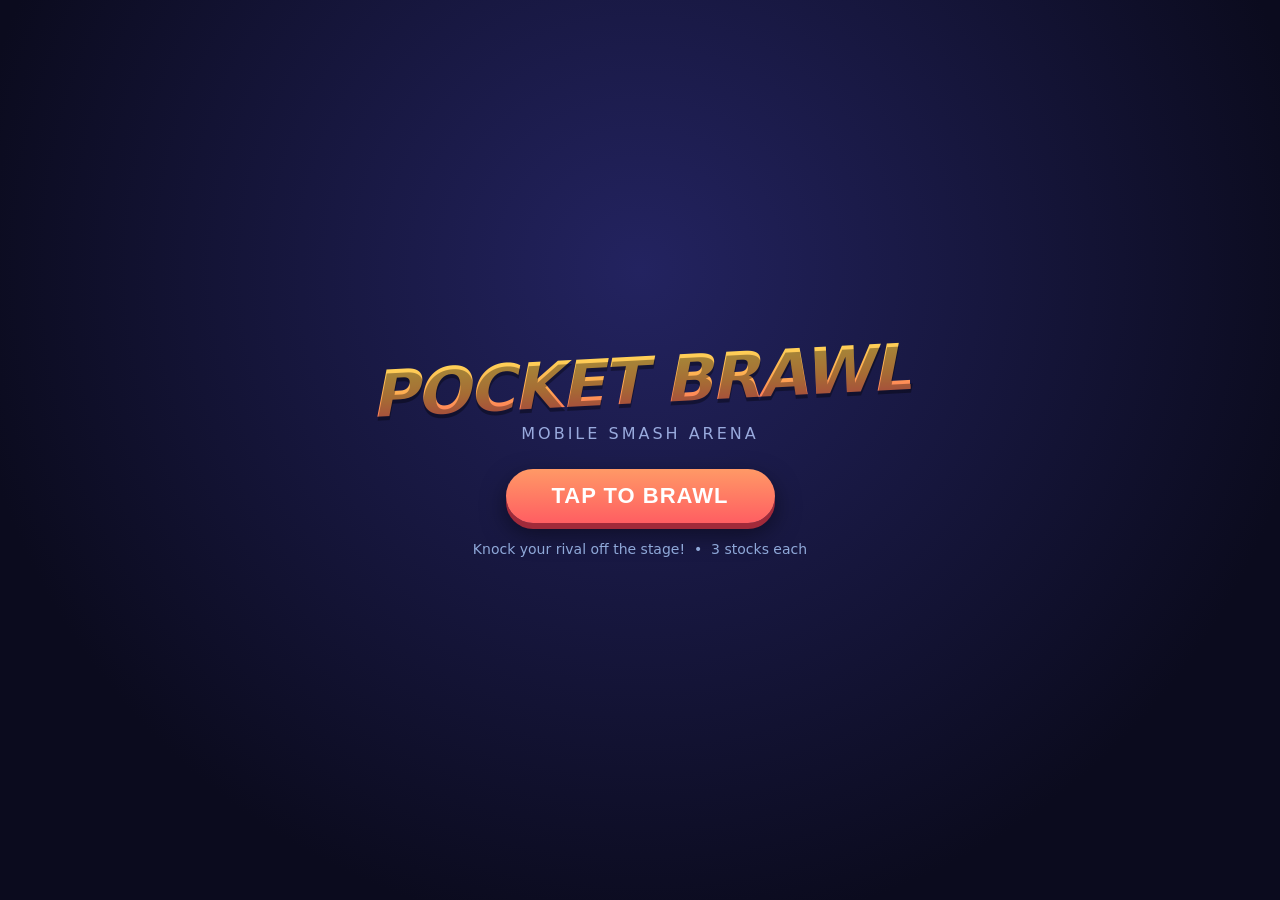
==== smash/index.html @ 8e2b7a04 "Add Pocket Brawl: mobile Smash Bros-style platform fighter Single self-contained HTML/JS game in sma" ====
<!DOCTYPE html>
<html lang="en">
<head>
<meta charset="UTF-8">
<meta name="viewport" content="width=device-width, initial-scale=1.0, maximum-scale=1.0, user-scalable=no, viewport-fit=cover">
<meta name="mobile-web-app-capable" content="yes">
<meta name="apple-mobile-web-app-capable" content="yes">
<meta name="apple-mobile-web-app-status-bar-style" content="black-translucent">
<title>POCKET BRAWL — Mobile Smash Arena</title>
<style>
  * { margin:0; padding:0; box-sizing:border-box; -webkit-tap-highlight-color:transparent; user-select:none; -webkit-user-select:none; touch-action:none; }
  html,body { width:100%; height:100%; overflow:hidden; background:#0b0b1e; font-family:'Segoe UI',system-ui,-apple-system,sans-serif; position:fixed; }
  #game { position:absolute; inset:0; width:100%; height:100%; display:block; }

  /* ---------- generic overlay screens ---------- */
  .screen { position:absolute; inset:0; display:flex; flex-direction:column; align-items:center; justify-content:center; z-index:20; background:radial-gradient(ellipse at 50% 30%, #232360 0%, #0b0b1e 75%); }
  .hidden { display:none !important; }

  h1.logo { font-size:min(11vw,64px); font-weight:900; font-style:italic; letter-spacing:-2px;
    background:linear-gradient(180deg,#ffe259,#ffa751 55%,#ff5e62); -webkit-background-clip:text; background-clip:text; color:transparent;
    text-shadow:0 4px 0 rgba(0,0,0,.35); transform:rotate(-3deg); }
  .tagline { color:#9ad; margin-top:6px; font-size:min(3.5vw,16px); letter-spacing:3px; text-transform:uppercase; }

  .btn { margin-top:26px; padding:14px 46px; font-size:min(5vw,22px); font-weight:800; color:#fff; border:none; border-radius:40px;
    background:linear-gradient(180deg,#ff9966,#ff5e62); box-shadow:0 6px 0 #a12a3a, 0 10px 24px rgba(0,0,0,.5); cursor:pointer; letter-spacing:1px; }
  .btn:active { transform:translateY(4px); box-shadow:0 2px 0 #a12a3a; }
  .btn.blue { background:linear-gradient(180deg,#67b8ff,#3a7bd5); box-shadow:0 6px 0 #1d4e91, 0 10px 24px rgba(0,0,0,.5); }
  .btn.blue:active { box-shadow:0 2px 0 #1d4e91; }

  /* ---------- character select ---------- */
  #select h2 { color:#fff; font-size:min(6vw,28px); font-weight:900; font-style:italic; letter-spacing:1px; margin-bottom:12px; text-shadow:0 3px 0 rgba(0,0,0,.4); }
  .roster { display:flex; gap:min(3vw,18px); flex-wrap:wrap; justify-content:center; padding:0 12px; }
  .card { width:min(20vw,120px); border-radius:14px; padding:8px 6px 10px; text-align:center; cursor:pointer;
    background:linear-gradient(180deg,#2c2c5e,#1b1b3d); border:3px solid #44448a; transition:transform .12s, border-color .12s, box-shadow .12s; }
  .card canvas { width:100%; aspect-ratio:1; display:block; }
  .card .cname { color:#fff; font-weight:800; font-size:min(3.4vw,15px); letter-spacing:.5px; margin-top:4px; }
  .card .ctag  { color:#8fa8d8; font-size:min(2.6vw,11px); margin-top:2px; }
  .card.sel { transform:scale(1.08); border-color:#ffe259; box-shadow:0 0 22px rgba(255,226,89,.55); }
  #selHint { color:#8fa8d8; margin-top:14px; font-size:min(3vw,14px); }

  /* ---------- HUD ---------- */
  #hud { position:absolute; left:0; right:0; top:calc(6px + env(safe-area-inset-top)); display:flex; justify-content:center; gap:min(8vw,70px); z-index:10; pointer-events:none; }
  .plate { display:flex; align-items:center; gap:8px; background:rgba(10,10,30,.55); border:2px solid rgba(255,255,255,.18); border-radius:14px; padding:4px 14px 4px 6px; backdrop-filter:blur(3px); }
  .plate canvas { width:38px; height:38px; }
  .pct { font-size:min(6.5vw,30px); font-weight:900; font-style:italic; color:#fff; text-shadow:0 2px 0 rgba(0,0,0,.6); min-width:74px; text-align:right; }
  .stocks { display:flex; gap:4px; margin-top:2px; }
  .stock { width:9px; height:9px; border-radius:50%; background:#ffe259; box-shadow:0 0 6px rgba(255,226,89,.8); }
  .stock.lost { background:#333; box-shadow:none; }
  .pname { font-size:10px; font-weight:700; color:#9ad; letter-spacing:1px; }

  #pauseBtn { position:absolute; top:calc(8px + env(safe-area-inset-top)); right:calc(10px + env(safe-area-inset-right)); z-index:15;
    width:40px; height:40px; border-radius:50%; border:2px solid rgba(255,255,255,.3); background:rgba(10,10,30,.55); color:#fff; font-size:16px; font-weight:900; }

  /* ---------- touch controls ---------- */
  #controls { position:absolute; inset:0; z-index:12; pointer-events:none; }
  #stickZone { position:absolute; left:0; bottom:0; width:45%; height:62%; pointer-events:auto; }
  #stickBase { position:absolute; width:120px; height:120px; border-radius:50%; border:2px solid rgba(255,255,255,.25);
    background:rgba(255,255,255,.06); display:none; }
  #stickKnob { position:absolute; width:56px; height:56px; border-radius:50%; background:rgba(255,255,255,.35); border:2px solid rgba(255,255,255,.5); display:none; }
  .abtn { position:absolute; border-radius:50%; pointer-events:auto; display:flex; align-items:center; justify-content:center;
    font-weight:900; color:#fff; border:3px solid rgba(255,255,255,.35); text-shadow:0 2px 2px rgba(0,0,0,.5);
    box-shadow:0 4px 12px rgba(0,0,0,.45), inset 0 -6px 12px rgba(0,0,0,.3); }
  .abtn:active, .abtn.on { filter:brightness(1.5); transform:scale(.94); }
  #btnA { width:76px; height:76px; right:calc(18px + env(safe-area-inset-right)); bottom:90px;  background:rgba(231,76,60,.8);  font-size:26px; }
  #btnB { width:62px; height:62px; right:calc(108px + env(safe-area-inset-right)); bottom:44px; background:rgba(155,89,182,.8); font-size:21px; }
  #btnJ { width:62px; height:62px; right:calc(108px + env(safe-area-inset-right)); bottom:142px;background:rgba(46,204,113,.8); font-size:15px; }
  #btnS { width:52px; height:52px; right:calc(30px + env(safe-area-inset-right)); bottom:190px; background:rgba(52,152,219,.8); font-size:13px; }

  /* ---------- announcements ---------- */
  #announce { position:absolute; inset:0; display:flex; align-items:center; justify-content:center; z-index:14; pointer-events:none; }
  #announce span { font-size:min(18vw,110px); font-weight:900; font-style:italic; color:#fff; opacity:0;
    text-shadow:0 0 30px rgba(255,90,90,.9), 0 6px 0 rgba(0,0,0,.5); transform:scale(.3); }
  #announce span.pop { animation:pop .9s ease-out forwards; }
  @keyframes pop { 0%{opacity:0;transform:scale(.3)} 25%{opacity:1;transform:scale(1.15)} 45%{transform:scale(1)} 80%{opacity:1} 100%{opacity:0;transform:scale(1.05)} }

  /* ---------- result ---------- */
  #result .winnerName { font-size:min(10vw,52px); font-weight:900; font-style:italic; color:#ffe259; text-shadow:0 4px 0 rgba(0,0,0,.4); }
  #result .winLabel { color:#fff; font-size:min(5vw,22px); letter-spacing:6px; margin-top:6px; }
  #resultPortrait { width:140px; height:140px; }

  /* ---------- rotate hint ---------- */
  #rotate { position:absolute; inset:0; z-index:99; background:#0b0b1e; color:#fff; display:none;
    flex-direction:column; align-items:center; justify-content:center; text-align:center; padding:20px; }
  #rotate .phone { font-size:64px; animation:rot 1.6s ease-in-out infinite; }
  @keyframes rot { 0%,20%{transform:rotate(0)} 60%,100%{transform:rotate(90deg)} }
  @media (orientation:portrait) { #rotate { display:flex; } }
</style>
</head>
<body>
<canvas id="game"></canvas>

<!-- HUD -->
<div id="hud" class="hidden"></div>
<button id="pauseBtn" class="hidden">II</button>

<!-- touch controls -->
<div id="controls" class="hidden">
  <div id="stickZone"><div id="stickBase"></div><div id="stickKnob"></div></div>
  <div id="btnA" class="abtn">A</div>
  <div id="btnB" class="abtn">B</div>
  <div id="btnJ" class="abtn">JUMP</div>
  <div id="btnS" class="abtn">GUARD</div>
</div>

<div id="announce"><span id="announceTxt"></span></div>

<!-- title -->
<div id="title" class="screen">
  <h1 class="logo">POCKET BRAWL</h1>
  <div class="tagline">Mobile Smash Arena</div>
  <button class="btn" id="playBtn">TAP TO BRAWL</button>
  <div id="selHint" style="margin-top:18px">Knock your rival off the stage! &nbsp;•&nbsp; 3 stocks each</div>
</div>

<!-- character select -->
<div id="select" class="screen hidden">
  <h2>CHOOSE YOUR FIGHTER</h2>
  <div class="roster" id="roster"></div>
  <div id="selHint">Tap a fighter, then FIGHT! (CPU picks a random rival)</div>
  <button class="btn" id="fightBtn">FIGHT!</button>
</div>

<!-- pause -->
<div id="pause" class="screen hidden" style="background:rgba(5,5,20,.85)">
  <h2 style="color:#fff;font-size:34px;font-weight:900;font-style:italic">PAUSED</h2>
  <button class="btn blue" id="resumeBtn">RESUME</button>
  <button class="btn" id="quitBtn">QUIT TO MENU</button>
</div>

<!-- result -->
<div id="result" class="screen hidden">
  <canvas id="resultPortrait" width="200" height="200"></canvas>
  <div class="winnerName" id="winnerName">ROCCO</div>
  <div class="winLabel">W I N S !</div>
  <button class="btn" id="rematchBtn">REMATCH</button>
  <button class="btn blue" id="menuBtn">CHARACTER SELECT</button>
</div>

<div id="rotate"><div class="phone">📱</div><h2 style="margin-top:16px">Rotate your phone</h2><p style="color:#9ad;margin-top:8px">Pocket Brawl plays in landscape</p></div>

<script>
'use strict';
/* =========================================================================
   POCKET BRAWL — a Smash-style platform fighter for mobile browsers.
   Everything (art, physics, AI, sound) lives in this one file.
   ========================================================================= */

// ---------------------------------------------------------------- utils --
const clamp = (v,a,b)=>v<a?a:v>b?b:v;
const lerp  = (a,b,t)=>a+(b-a)*t;
const rand  = (a,b)=>a+Math.random()*(b-a);
const TAU   = Math.PI*2;

// ---------------------------------------------------------------- audio --
const AudioSys = (()=>{
  let ctx=null;
  function ensure(){ if(!ctx) ctx = new (window.AudioContext||window.webkitAudioContext)(); if(ctx.state==='suspended') ctx.resume(); }
  function tone(freq,dur,type,vol,slide){
    if(!ctx) return;
    const o=ctx.createOscillator(), g=ctx.createGain(), t=ctx.currentTime;
    o.type=type; o.frequency.setValueAtTime(freq,t);
    if(slide) o.frequency.exponentialRampToValueAtTime(Math.max(30,freq*slide),t+dur);
    g.gain.setValueAtTime(vol,t); g.gain.exponentialRampToValueAtTime(0.001,t+dur);
    o.connect(g).connect(ctx.destination); o.start(t); o.stop(t+dur);
  }
  function noise(dur,vol){
    if(!ctx) return;
    const n=ctx.sampleRate*dur, buf=ctx.createBuffer(1,n,ctx.sampleRate), d=buf.getChannelData(0);
    for(let i=0;i<n;i++) d[i]=(Math.random()*2-1)*(1-i/n);
    const s=ctx.createBufferSource(), g=ctx.createGain();
    s.buffer=buf; g.gain.value=vol; s.connect(g).connect(ctx.destination); s.start();
  }
  return {
    ensure,
    select(){ tone(660,.08,'square',.15); tone(880,.1,'square',.12); },
    jump(){ tone(300,.15,'sine',.2,2.2); },
    hit(){ tone(140,.1,'square',.3,.6); noise(.08,.25); },
    smack(){ tone(90,.16,'square',.4,.5); noise(.14,.35); },
    shield(){ tone(520,.12,'triangle',.2,.9); },
    fire(){ tone(220,.18,'sawtooth',.2,1.8); },
    zap(){ tone(1200,.12,'square',.18,.3); noise(.06,.15); },
    ko(){ tone(500,.5,'sawtooth',.35,.15); noise(.3,.3); },
    fanfare(){ [523,659,784,1046].forEach((f,i)=>setTimeout(()=>tone(f,.25,'square',.2),i*120)); },
  };
})();

// ---------------------------------------------------------------- stage --
const STAGE = {
  // main floating island
  main:{ x:230, y:520, w:740, h:60 },
  // pass-through platforms
  plats:[ { x:340, y:395, w:170, h:14 }, { x:690, y:395, w:170, h:14 }, { x:515, y:285, w:170, h:14 } ],
  blast:{ left:-260, right:1460, top:-380, bottom:900 },
  spawns:[ {x:430,y:519}, {x:770,y:519} ],
};

// =================================================== character rendering ==
// Shared draw helpers. Every fighter is drawn in a local space where (0,0)
// is between the feet and +x faces forward; callers flip via ctx.scale.
function capsule(ctx,x1,y1,x2,y2,r,color){
  ctx.strokeStyle=color; ctx.lineWidth=r*2; ctx.lineCap='round';
  ctx.beginPath(); ctx.moveTo(x1,y1); ctx.lineTo(x2,y2); ctx.stroke();
}
function disc(ctx,x,y,r,color){ ctx.fillStyle=color; ctx.beginPath(); ctx.arc(x,y,r,0,TAU); ctx.fill(); }
function oval(ctx,x,y,rx,ry,color,rot=0){
  ctx.fillStyle=color; ctx.beginPath(); ctx.ellipse(x,y,rx,ry,rot,0,TAU); ctx.fill();
}
function rrect(ctx,x,y,w,h,r,color){
  ctx.fillStyle=color; ctx.beginPath(); ctx.roundRect(x,y,w,h,r); ctx.fill();
}

/* Pose values passed to each draw fn:
   p.run   0..1 running blend       p.phase leg-swing phase (radians)
   p.air   true when airborne       p.atk   0..1 attack progress (0 = none)
   p.spc   0..1 special progress    p.hurt  true during hitstun
   p.shield true when guarding      p.t     global time (s)                 */

// --- ROCCO — the red-capped brawler plumber -------------------------------
function drawRocco(ctx,p){
  const legA = Math.sin(p.phase)*0.9*p.run;
  const bob  = Math.abs(Math.sin(p.phase))*2*p.run;
  const skin='#f2c29b', red='#e03a2f', blue='#2a4fd1', brown='#5a3218';
  ctx.save(); ctx.translate(0,-bob);
  // legs + shoes
  const lx=Math.sin(legA)*9, lx2=Math.sin(-legA)*9;
  const lift=p.air?6:0;
  capsule(ctx,-4,-16, -4+lx, -3-lift*0.4, 4.5, blue);
  capsule(ctx, 4,-16,  4+lx2,-3, 4.5, blue);
  oval(ctx,-4+lx, -3-lift*0.4, 7,4.5, brown); oval(ctx,4+lx2,-3, 7,4.5, brown);
  // torso: blue overalls over red shirt
  rrect(ctx,-11,-38,22,24,7,red);
  rrect(ctx,-10,-30,20,16,5,blue);
  disc(ctx,-5,-27,1.6,'#ffd83d'); disc(ctx,5,-27,1.6,'#ffd83d'); // buttons
  // back arm
  const armA = p.atk>0 ? lerp(-2.4,0.9,Math.min(1,p.atk*1.6)) : Math.sin(p.phase+Math.PI)*0.6*p.run - 0.4;
  capsule(ctx,-8,-34, -8+Math.cos(armA+Math.PI)*11, -34+Math.sin(armA+Math.PI)*11, 3.5, red);
  // head
  disc(ctx,2,-49,11,skin);
  oval(ctx,10,-47,4.5,3.5,skin);               // big nose
  oval(ctx,7,-43,6,2.6,brown);                 // mustache
  disc(ctx,5.5,-51,1.9,'#1b1b1b'); disc(ctx,10.5,-50.5,1.6,'#1b1b1b'); // eyes
  oval(ctx,-4,-46,4,5,brown);                  // hair sideburn
  // cap
  ctx.fillStyle=red; ctx.beginPath(); ctx.arc(2,-52,11.5,Math.PI,0); ctx.fill();
  rrect(ctx,2,-55,15,5,2.5,red);               // brim
  disc(ctx,0,-58,5,'#fff');
  ctx.fillStyle=red; ctx.font='bold 8px sans-serif'; ctx.textAlign='center'; ctx.fillText('R',0,-55);
  // front arm + glove (the punch arm)
  const fa = p.atk>0 ? lerp(-1.9,0.15,Math.min(1,p.atk*1.5)) : (p.spc>0? -0.5 : Math.sin(p.phase)*0.6*p.run-0.3);
  const hx=8+Math.cos(fa)*13, hy=-34+Math.sin(fa)*13;
  capsule(ctx,8,-34,hx,hy,3.5,red);
  disc(ctx,hx,hy,4.5,'#fff');
  if(p.spc>0){ disc(ctx,hx+7,hy,5+Math.sin(p.t*30)*1.5,'rgba(255,120,20,.85)'); }
  ctx.restore();
}

// --- ZAP — the electric mouse ---------------------------------------------
function drawZap(ctx,p){
  const bob=Math.abs(Math.sin(p.phase))*3*p.run;
  const yel='#ffd914', dk='#1b1b1b', red='#e8483a';
  ctx.save(); ctx.translate(0,-bob);
  // zig-zag lightning tail
  ctx.strokeStyle=yel; ctx.lineWidth=5; ctx.lineJoin='miter'; ctx.lineCap='butt';
  ctx.beginPath(); ctx.moveTo(-12,-18); ctx.lineTo(-20,-26); ctx.lineTo(-14,-30); ctx.lineTo(-24,-40); ctx.stroke();
  ctx.strokeStyle='#c9a20a'; ctx.lineWidth=1.5;
  ctx.beginPath(); ctx.moveTo(-20,-26); ctx.lineTo(-14,-30); ctx.stroke();
  // hind foot + front feet
  oval(ctx,-6,-3,6,4,yel); oval(ctx,7,-3,5,3.5,yel);
  // body
  oval(ctx,0,-17,14,15,yel);
  // ears with black tips
  ctx.save(); ctx.translate(-6,-29); ctx.rotate(-0.45);
  oval(ctx,0,-8,4,10,yel); oval(ctx,0,-14,3.4,5,dk); ctx.restore();
  ctx.save(); ctx.translate(7,-29); ctx.rotate(0.35);
  oval(ctx,0,-8,4,10,yel); oval(ctx,0,-14,3.4,5,dk); ctx.restore();
  // face
  disc(ctx,3,-22,2.4,dk); disc(ctx,10,-21.5,2.2,dk);          // eyes
  disc(ctx,3.8,-22.8,0.8,'#fff'); disc(ctx,10.7,-22.2,0.7,'#fff');
  disc(ctx,1.5,-16.5,3,red); disc(ctx,12,-16,2.7,red);        // cheeks
  disc(ctx,7,-18.5,1.1,dk);                                    // nose
  ctx.strokeStyle=dk; ctx.lineWidth=1.2;
  ctx.beginPath(); ctx.arc(6,-15.5,2.4,0.15,Math.PI-0.15); ctx.stroke(); // smile
  // stripes on back
  ctx.strokeStyle='#a8760a'; ctx.lineWidth=3;
  ctx.beginPath(); ctx.moveTo(-10,-22); ctx.lineTo(-5,-24); ctx.moveTo(-11,-16); ctx.lineTo(-6,-18); ctx.stroke();
  // little arm — swipes on attack
  const aa=p.atk>0? lerp(-1.6,0.6,Math.min(1,p.atk*1.5)) : -0.2;
  capsule(ctx,8,-16, 8+Math.cos(aa)*8, -16+Math.sin(aa)*8, 2.6, yel);
  // sparks when using special
  if(p.spc>0||p.atk>0.6){
    ctx.strokeStyle='#7df9ff'; ctx.lineWidth=1.5;
    for(let i=0;i<3;i++){ const a=p.t*20+i*2.1, r=17+Math.sin(p.t*31+i)*3;
      ctx.beginPath(); ctx.moveTo(Math.cos(a)*r,-17+Math.sin(a)*r);
      ctx.lineTo(Math.cos(a)*(r+5),-17+Math.sin(a)*(r+5)); ctx.stroke(); }
  }
  ctx.restore();
}

// --- LIEF — the green-clad swordsman --------------------------------------
function drawLief(ctx,p){
  const legA=Math.sin(p.phase)*0.9*p.run, bob=Math.abs(Math.sin(p.phase))*2*p.run;
  const skin='#f2c9a0', green='#2e9e46', dgreen='#1d7031', hair='#e8c34d', brown='#6b4a2b';
  ctx.save(); ctx.translate(0,-bob);
  // legs — white tights + brown boots
  const lx=Math.sin(legA)*8, lx2=Math.sin(-legA)*8;
  capsule(ctx,-4,-16,-4+lx,-3,4,'#e8e2d4'); capsule(ctx,4,-16,4+lx2,-3,4,'#e8e2d4');
  oval(ctx,-4+lx,-3,6.5,4,brown); oval(ctx,4+lx2,-3,6.5,4,brown);
  // tunic
  rrect(ctx,-10,-38,20,25,6,green);
  ctx.fillStyle=dgreen; ctx.fillRect(-10,-22,20,4);            // belt
  rrect(ctx,-2,-22,4,4,1,'#d9b64f');                           // buckle
  // back arm holds small shield
  oval(ctx,-11,-30,5,8,'#3b6fd4'); oval(ctx,-11,-30,3,5.4,'#d9b64f');
  // head
  disc(ctx,2,-49,10.5,skin);
  ctx.fillStyle=hair; ctx.beginPath();                          // hair fringe
  ctx.moveTo(-8,-52); ctx.quadraticCurveTo(2,-60,12,-51);
  ctx.quadraticCurveTo(8,-54,4,-53); ctx.quadraticCurveTo(-2,-56,-8,-52); ctx.fill();
  oval(ctx,-6,-46,3,5,hair);                                    // sideburn
  disc(ctx,5,-50,1.8,'#1b1b1b'); disc(ctx,10,-49.5,1.6,'#1b1b1b');
  // pointed ear
  ctx.fillStyle=skin; ctx.beginPath(); ctx.moveTo(-7,-49); ctx.lineTo(-13,-51); ctx.lineTo(-7,-45); ctx.fill();
  // long pointed cap flopping behind
  ctx.fillStyle=green; ctx.beginPath();
  ctx.moveTo(-8,-54); ctx.quadraticCurveTo(2,-64,12,-54);
  ctx.quadraticCurveTo(4,-58,-6,-66);
  ctx.quadraticCurveTo(-16,-72,-20,-62+Math.sin(p.t*4)*2);
  ctx.quadraticCurveTo(-14,-60,-10,-56); ctx.closePath(); ctx.fill();
  // sword arm — big arcing slash
  const sa = p.atk>0 ? lerp(-2.6,1.1,Math.min(1,p.atk*1.35))
           : p.spc>0 ? p.spc*TAU*2-2 : -0.35;
  const sx=7+Math.cos(sa)*11, sy=-33+Math.sin(sa)*11;
  capsule(ctx,7,-33,sx,sy,3.4,green);
  // the sword itself
  ctx.save(); ctx.translate(sx,sy); ctx.rotate(sa);
  rrect(ctx,2,-2,7,4,1.5,'#d9b64f');                           // hilt
  rrect(ctx,4,-4.5,2,9,1,'#d9b64f');                           // guard
  ctx.fillStyle='#dfe9f5'; ctx.beginPath();                    // blade
  ctx.moveTo(9,-2.6); ctx.lineTo(34,-1); ctx.lineTo(37,0); ctx.lineTo(34,1); ctx.lineTo(9,2.6); ctx.closePath(); ctx.fill();
  ctx.fillStyle='#aebfd4'; ctx.fillRect(9,-0.6,25,1.2);
  ctx.restore();
  // slash trail
  if(p.atk>0.15&&p.atk<0.8){
    ctx.strokeStyle='rgba(190,240,255,'+(0.7-p.atk*0.6)+')'; ctx.lineWidth=6; ctx.lineCap='round';
    ctx.beginPath(); ctx.arc(7,-33,34,sa-1.0,sa+0.15); ctx.stroke();
  }
  ctx.restore();
}

// --- GORRO — the heavyweight gorilla ---------------------------------------
function drawGorro(ctx,p){
  const sway=Math.sin(p.phase)*0.35*p.run, bob=Math.abs(Math.sin(p.phase))*3*p.run;
  const fur='#5b3a1e', dark='#432a13', tan='#d9b088';
  ctx.save(); ctx.translate(0,-bob);
  // legs — short & mighty
  capsule(ctx,-9,-14,-11,-2,6.5,fur); capsule(ctx,9,-14,11,-2,6.5,fur);
  oval(ctx,-11,-2,8,4.5,dark); oval(ctx,11,-2,8,4.5,dark);
  // huge torso
  oval(ctx,0,-30,19,20,fur);
  oval(ctx,2,-24,12,11,tan);                                    // chest patch
  // back knuckle arm
  const ba=-0.9+sway*0.5;
  capsule(ctx,-12,-38,-12+Math.cos(ba+Math.PI/2)*20,-38+Math.sin(ba+Math.PI/2)*20,6.5,fur);
  // head — heavy brow
  oval(ctx,6,-50,13,11,fur);
  oval(ctx,8,-46,9,6.5,tan);                                    // muzzle
  disc(ctx,10,-47.5,1.3,dark);                                  // nostril
  ctx.strokeStyle=dark; ctx.lineWidth=1.4;
  ctx.beginPath(); ctx.arc(9,-44.5,3.2,0.2,Math.PI-0.4); ctx.stroke(); // mouth
  rrect(ctx,0,-56,14,4.5,2,dark);                               // brow ridge
  disc(ctx,5,-52,2,'#111'); disc(ctx,11,-52,2,'#111');          // deep-set eyes
  // tuft of hair
  ctx.fillStyle=fur; ctx.beginPath(); ctx.moveTo(2,-59); ctx.quadraticCurveTo(6,-66,10,-59); ctx.fill();
  // red scarf with G
  ctx.fillStyle='#d1352b'; ctx.beginPath();
  ctx.moveTo(-6,-42); ctx.lineTo(14,-40); ctx.lineTo(12,-35); ctx.lineTo(-6,-37); ctx.closePath(); ctx.fill();
  ctx.beginPath(); ctx.moveTo(2,-38); ctx.lineTo(8,-37); ctx.lineTo(6,-26); ctx.lineTo(0,-27); ctx.closePath(); ctx.fill();
  ctx.fillStyle='#ffd83d'; ctx.font='bold 8px sans-serif'; ctx.textAlign='center'; ctx.fillText('G',3.5,-30);
  // front arm — massive haymaker
  const fa = p.atk>0 ? lerp(-2.2,0.25,Math.min(1,p.atk*1.4))
           : p.spc>0 ? lerp(-2.6,1.35,Math.min(1,p.spc*2)) : 0.75+sway*0.5;
  const fx=12+Math.cos(fa)*22, fy=-38+Math.sin(fa)*22;
  capsule(ctx,12,-38,fx,fy,7,fur);
  disc(ctx,fx,fy,8,dark);                                       // giant fist
  if(p.spc>0.4){ disc(ctx,fx,fy,11+Math.sin(p.t*25)*2,'rgba(255,160,40,.5)'); }
  ctx.restore();
}

// ----------------------------------------------------------- roster data --
const CHARS = [
  { id:'rocco', name:'ROCCO',  tag:'All-rounder',  draw:drawRocco,
    speed:4.3, jump:12.5, weight:1.0,  power:1.0,  range:34, height:60, girth:14,
    special:'FIREBALL', theme:'#e03a2f' },
  { id:'zap',   name:'ZAP',    tag:'Speedy zapper', draw:drawZap,
    speed:5.6, jump:13.5, weight:0.78, power:0.85, range:28, height:44, girth:15,
    special:'VOLT SHOT', theme:'#ffd914' },
  { id:'lief',  name:'LIEF',   tag:'Sword reach',   draw:drawLief,
    speed:4.1, jump:12.0, weight:0.95, power:1.05, range:52, height:62, girth:13,
    special:'SPIN SLASH', theme:'#2e9e46' },
  { id:'gorro', name:'GORRO',  tag:'Heavy hitter',  draw:drawGorro,
    speed:3.3, jump:11.2, weight:1.4,  power:1.45, range:42, height:64, girth:20,
    special:'QUAKE FIST', theme:'#5b3a1e' },
];

// draw a portrait of a character into a square canvas (auto-fit to height)
function drawPortrait(cv,ch){
  const c=cv.getContext('2d'); c.clearRect(0,0,cv.width,cv.height);
  c.save();
  const s=cv.height*0.86/(ch.height+16);          // chars draw ~height+hat above feet
  c.translate(cv.width/2 - 2*s, cv.height*0.97);
  c.scale(s,s);
  ch.draw(c,{run:0,phase:0,air:false,atk:0,spc:0,hurt:false,shield:false,t:1});
  c.restore();
}

// ================================================================= input ==
const Input = { move:{x:0,y:0}, jump:false, attack:false, special:false, shield:false };
const keys = {};
addEventListener('keydown',e=>{ keys[e.code]=true; if(['ArrowUp','ArrowDown','Space'].includes(e.code)) e.preventDefault(); });
addEventListener('keyup',  e=>{ keys[e.code]=false; });

function readKeyboard(){
  let x=0,y=0;
  if(keys.ArrowLeft||keys.KeyA) x-=1;
  if(keys.ArrowRight||keys.KeyD) x+=1;
  if(keys.ArrowUp) y-=1;
  if(keys.ArrowDown) y+=1;
  return { x:clamp(x,-1,1), y,
    jump:!!(keys.Space||keys.KeyW||keys.ArrowUp),
    attack:!!keys.KeyZ||!!keys.KeyJ, special:!!keys.KeyX||!!keys.KeyK, shield:!!keys.KeyC||!!keys.KeyL };
}

// --- virtual joystick -------------------------------------------------------
const stickZone=document.getElementById('stickZone'),
      stickBase=document.getElementById('stickBase'),
      stickKnob=document.getElementById('stickKnob');
let stickId=null, stickOrigin=null, stickVec={x:0,y:0};

function stickStart(t){
  stickId=t.identifier??'mouse';
  stickOrigin={x:t.clientX,y:t.clientY};
  stickBase.style.display=stickKnob.style.display='block';
  stickBase.style.left=(t.clientX-60)+'px'; stickBase.style.top=(t.clientY-60)+'px';
  moveKnob(t.clientX,t.clientY);
}
function moveKnob(cx,cy){
  let dx=cx-stickOrigin.x, dy=cy-stickOrigin.y;
  const d=Math.hypot(dx,dy), max=52;
  if(d>max){ dx=dx/d*max; dy=dy/d*max; }
  stickVec={x:dx/max,y:dy/max};
  stickKnob.style.left=(stickOrigin.x+dx-28)+'px'; stickKnob.style.top=(stickOrigin.y+dy-28)+'px';
}
function stickEnd(){ stickId=null; stickVec={x:0,y:0}; stickBase.style.display=stickKnob.style.display='none'; }

stickZone.addEventListener('touchstart',e=>{ e.preventDefault(); if(stickId===null) stickStart(e.changedTouches[0]); },{passive:false});
addEventListener('touchmove',e=>{ for(const t of e.changedTouches) if(t.identifier===stickId) moveKnob(t.clientX,t.clientY); },{passive:false});
addEventListener('touchend',e=>{ for(const t of e.changedTouches) if(t.identifier===stickId) stickEnd(); });
addEventListener('touchcancel',e=>{ for(const t of e.changedTouches) if(t.identifier===stickId) stickEnd(); });
// mouse fallback for desktop testing
stickZone.addEventListener('mousedown',e=>{ stickStart(e); const mm=ev=>moveKnob(ev.clientX,ev.clientY);
  const mu=()=>{ stickEnd(); removeEventListener('mousemove',mm); removeEventListener('mouseup',mu); };
  addEventListener('mousemove',mm); addEventListener('mouseup',mu); });

// --- action buttons ----------------------------------------------------------
const btnState={ attack:false, special:false, jump:false, shield:false };
function bindBtn(id,prop){
  const el=document.getElementById(id);
  const on =e=>{ e.preventDefault(); btnState[prop]=true; el.classList.add('on'); AudioSys.ensure(); };
  const off=e=>{ e.preventDefault(); btnState[prop]=false; el.classList.remove('on'); };
  el.addEventListener('touchstart',on,{passive:false}); el.addEventListener('touchend',off); el.addEventListener('touchcancel',off);
  el.addEventListener('mousedown',on); el.addEventListener('mouseup',off); el.addEventListener('mouseleave',off);
}
bindBtn('btnA','attack'); bindBtn('btnB','special'); bindBtn('btnJ','jump'); bindBtn('btnS','shield');

function readPlayerInput(){
  const kb=readKeyboard();
  return {
    x:clamp(stickVec.x+kb.x,-1,1), y:clamp(stickVec.y+kb.y,-1,1),
    jump:btnState.jump||kb.jump||stickVec.y<-0.75,
    attack:btnState.attack||kb.attack,
    special:btnState.special||kb.special,
    shield:btnState.shield||kb.shield,
  };
}

// =============================================================== fighter ==
let nextAttackId=1;
class Fighter{
  constructor(ch,px,isCpu){
    this.ch=ch; this.isCpu=isCpu; this.playerIx=px;
    this.stocks=3; this.reset(STAGE.spawns[px]);
  }
  reset(sp){
    this.x=sp.x; this.y=sp.y; this.vx=0; this.vy=0;
    this.dmg=0; this.facing=this.playerIx===0?1:-1;
    this.grounded=false; this.jumpsLeft=2; this.jumpHeld=false;
    this.attackT=-1; this.attackId=0; this.aerial=false;
    this.specialT=-1; this.specialCd=0;
    this.hitstun=0; this.spin=0; this.shielding=false; this.shieldHp=100;
    this.inv=120; this.dead=false; this.respawn=0;
    this.phase=0; this.run=0; this.landFx=0;
  }
  get hurtbox(){ const g=this.ch.girth,h=this.ch.height; return { x:this.x-g, y:this.y-h, w:g*2, h:h }; }

  update(inp,game){
    const ch=this.ch, dt=1;
    if(this.dead){
      if(--this.respawn<=0 && this.stocks>0){ this.dead=false; this.reset({x:600,y:200}); this.vy=0; this.inv=140; }
      return;
    }
    if(this.inv>0) this.inv--;
    if(this.specialCd>0) this.specialCd--;
    if(this.landFx>0) this.landFx--;

    const stunned=this.hitstun>0;
    if(stunned){ this.hitstun--; this.spin+=0.35*Math.sign(this.vx||1); }
    else this.spin=0;

    // ----- shield
    this.shielding = !stunned && this.grounded && inp.shield && this.shieldHp>1 && this.attackT<0;
    if(this.shielding) this.shieldHp=Math.max(0,this.shieldHp-0.35);
    else this.shieldHp=Math.min(100,this.shieldHp+0.25);

    // ----- horizontal movement
    if(!stunned && !this.shielding){
      const acc=this.grounded?0.9:0.45, top=ch.speed;
      if(Math.abs(inp.x)>0.18){
        this.vx=clamp(this.vx+inp.x*acc, -top, top);
        if(this.attackT<0) this.facing=inp.x>0?1:-1;
      }
    }
    // friction / drag
    this.vx *= this.grounded ? 0.82 : 0.97;
    if(Math.abs(this.vx)<0.05) this.vx=0;

    // ----- jumping
    if(!stunned && !this.shielding){
      if(inp.jump && !this.jumpHeld && this.jumpsLeft>0 && this.attackT<0){
        this.vy=-ch.jump * (this.grounded?1:0.92);
        this.jumpsLeft--; this.grounded=false;
        if(!this.isCpu) AudioSys.jump();
        game.puff(this.x,this.y,6);
      }
    }
    this.jumpHeld=inp.jump;

    // fast-fall
    if(!this.grounded && inp.y>0.6 && this.vy>0) this.vy+=0.6;

    // ----- gravity
    this.vy += 0.55 * ch.weight**0.35;
    this.vy = Math.min(this.vy, 16);

    // ----- attacks
    if(this.attackT>=0){
      this.attackT += 1/16;                       // ~16-frame swing
      if(this.attackT>=1) this.attackT=-1;
    } else if(!stunned && !this.shielding && inp.attack && !this.attackHeld){
      this.attackT=0; this.attackId=nextAttackId++; this.aerial=!this.grounded;
    }
    this.attackHeld=inp.attack;

    // ----- specials
    if(this.specialT>=0){
      this.specialT += 1/26;
      if(this.specialT>=1) this.specialT=-1;
    } else if(!stunned && !this.shielding && inp.special && !this.specialHeld && this.specialCd<=0){
      this.specialT=0; this.specialCd=70; this.specialFired=false;
    }
    this.specialHeld=inp.special;

    if(this.specialT>=0 && !this.specialFired && this.specialT>0.3){
      this.specialFired=true; game.fireSpecial(this);
    }

    // ----- integrate
    this.x+=this.vx; this.y+=this.vy;

    // ----- stage collision
    const wasAir=!this.grounded;
    this.grounded=false;
    const m=STAGE.main;
    if(this.vy>=0 && this.x>m.x-6 && this.x<m.x+m.w+6 && this.y>=m.y && this.y-this.vy<=m.y+14){
      this.y=m.y; this.vy=0; this.grounded=true;
    }
    if(inp.y<=0.6){ // pass-through platforms unless holding down
      for(const pl of STAGE.plats){
        if(this.vy>=0 && this.x>pl.x && this.x<pl.x+pl.w && this.y>=pl.y && this.y-this.vy<=pl.y+10){
          this.y=pl.y; this.vy=0; this.grounded=true;
        }
      }
    }
    if(this.grounded){ this.jumpsLeft=2; if(wasAir){ this.landFx=8; game.puff(this.x,this.y,4); } }

    // ----- blast zones → KO
    const b=STAGE.blast;
    if(this.x<b.left||this.x>b.right||this.y>b.bottom||this.y<b.top){ game.koFighter(this); }

    // ----- animation params
    const moving=Math.abs(this.vx)>0.5 && this.grounded;
    this.run=lerp(this.run, moving?1:0, 0.2);
    this.phase += Math.abs(this.vx)*0.09 + (moving?0.12:0.04);
  }

  // active hitbox for the current attack swing (world space) or null
  activeHitbox(){
    if(this.attackT<0.25||this.attackT>0.7) return null;
    const ch=this.ch, r=ch.range*(this.aerial?0.92:1);
    return { x:this.x+this.facing*(ch.girth*0.4)+ (this.facing>0?0:-r),
             y:this.y-ch.height*0.75, w:r+ch.girth*0.6, h:ch.height*0.72,
             ax:this.facing>0? this.x : this.x, id:this.attackId,
             dmg:(this.aerial?7:9)*ch.power,
             baseKb:(this.aerial?4.5:5)*ch.power, kbScale:0.16*ch.power,
             angle:this.aerial?-0.9:-0.55 };
  }

  draw(ctx,t){
    if(this.dead) return;
    ctx.save();
    ctx.translate(this.x,this.y);
    if(this.hitstun>0) ctx.rotate(this.spin);
    ctx.scale(this.facing,1);
    if(this.inv>0 && Math.floor(t*14)%2===0) ctx.globalAlpha=0.45;
    // squash on landing
    if(this.landFx>0){ const s=this.landFx/8; ctx.scale(1+0.18*s,1-0.22*s); }
    this.ch.draw(ctx,{ run:this.run, phase:this.phase, air:!this.grounded,
      atk:this.attackT>=0?this.attackT:0, spc:this.specialT>=0?this.specialT:0,
      hurt:this.hitstun>0, shield:this.shielding, t });
    ctx.restore();
    // shield bubble
    if(this.shielding){
      const h=this.ch.height;
      ctx.fillStyle=`rgba(90,170,255,${0.28+0.1*Math.sin(t*10)})`;
      ctx.strokeStyle='rgba(150,210,255,.8)'; ctx.lineWidth=2;
      ctx.beginPath(); ctx.arc(this.x,this.y-h/2,h*0.72*(0.55+0.45*this.shieldHp/100),0,TAU);
      ctx.fill(); ctx.stroke();
    }
    // marker arrow (P1 blue / CPU red)
    ctx.fillStyle=this.isCpu?'#ff6b6b':'#67b8ff';
    ctx.beginPath();
    const ay=this.y-this.ch.height-16+Math.sin(t*5)*3;
    ctx.moveTo(this.x-7,ay); ctx.lineTo(this.x+7,ay); ctx.lineTo(this.x,ay+9); ctx.closePath(); ctx.fill();
  }
}

// ==================================================================== AI ==
class CpuBrain{
  constructor(f){ this.f=f; this.timer=0; this.plan={x:0,y:0,jump:false,attack:false,special:false,shield:false}; }
  think(target,game){
    const f=this.f, p=this.plan;
    if(f.dead||!target){ return {x:0,y:0,jump:false,attack:false,special:false,shield:false}; }
    if(--this.timer>0) return { ...p, jump:this.wantJump(target), attack:p.attack&&Math.random()<0.5 };
    this.timer=6+Math.random()*10;                     // re-decide every ~8 frames

    const m=STAGE.main;
    const offStage = f.x<m.x-10 || f.x>m.x+m.w+10;
    const dx=target.x-f.x, dy=target.y-f.y, adx=Math.abs(dx);
    p.x=0; p.y=0; p.attack=false; p.special=false; p.shield=false;

    if(offStage){                                      // RECOVER!
      p.x = f.x < m.x ? 1 : -1;
      return { ...p, jump:this.wantJump(target) };
    }
    // stay away from edges a bit when target is far
    const nearL=f.x<m.x+70, nearR=f.x>m.x+m.w-70;

    if(!target.dead){
      if(adx > f.ch.range*0.9){ p.x=Math.sign(dx); }
      else {
        // in range — mix it up
        const roll=Math.random();
        if(roll<0.55) p.attack=true;
        else if(roll<0.7 && f.specialCd<=0) p.special=true;
        else if(roll<0.82) p.shield=true;
        else p.x=-Math.sign(dx);                       // back off
      }
      // ranged special poke
      if(adx>110 && adx<420 && Math.abs(dy)<60 && f.specialCd<=0 && Math.random()<0.35){
        p.special=true; p.x=0;
        if(dx!==0 && Math.sign(dx)!==f.facing) p.x=Math.sign(dx); // face them first
      }
      // guard against incoming swings
      if(adx<f.ch.range+30 && target.attackT>=0 && target.attackT<0.4 && Math.random()<0.5){ p.shield=true; p.attack=false; }
      // drop through platform to chase downward
      if(dy>60 && !f.grounded===false && Math.random()<0.3) p.y=1;
    }
    if(nearL) p.x=Math.max(p.x,0.6); if(nearR) p.x=Math.min(p.x,-0.6);
    return { ...p, jump:this.wantJump(target) };
  }
  wantJump(target){
    const f=this.f, m=STAGE.main;
    const offStage = f.x<m.x-10 || f.x>m.x+m.w+10;
    if(offStage) return f.vy>1 && f.jumpsLeft>0;                          // recovery jumps
    if(target && !target.dead && target.y<f.y-70 && f.grounded) return Math.random()<0.12; // chase upward
    return false;
  }
}

// ============================================================== game core ==
const cv=document.getElementById('game'), g=cv.getContext('2d');
let VW=1200, VH=700;                                    // virtual world size
function resize(){ cv.width=innerWidth*devicePixelRatio; cv.height=innerHeight*devicePixelRatio; }
addEventListener('resize',resize); resize();

const Game={
  state:'title', fighters:[], projectiles:[], particles:[], brain:null,
  cam:{x:600,y:400,z:1}, shake:0, t:0, slowmo:0, koFlash:0,
  selP1:0,

  startMatch(){
    nextAttackId=1;
    const cpuPick = (this.selP1 + 1 + Math.floor(Math.random()*(CHARS.length-1))) % CHARS.length;
    this.fighters=[ new Fighter(CHARS[this.selP1],0,false), new Fighter(CHARS[cpuPick],1,true) ];
    this.brain=new CpuBrain(this.fighters[1]);
    this.projectiles=[]; this.particles=[]; this.state='fight'; this.slowmo=0;
    buildHud(); announce('GO!');
    AudioSys.fanfare();
  },

  fireSpecial(f){
    const dir=f.facing, ch=f.ch;
    if(ch.id==='rocco'){
      AudioSys.fire();
      this.projectiles.push({ type:'fire', owner:f, x:f.x+dir*22, y:f.y-34, vx:dir*6.5, vy:-2,
        r:8, dmg:7, baseKb:5, kbScale:0.1, angle:-0.7, life:110, hits:new Set() });
    } else if(ch.id==='zap'){
      AudioSys.zap();
      this.projectiles.push({ type:'volt', owner:f, x:f.x+dir*20, y:f.y-18, vx:dir*10.5, vy:0,
        r:9, dmg:6, baseKb:4, kbScale:0.08, angle:-0.5, life:60, hits:new Set() });
    } else if(ch.id==='lief'){
      AudioSys.smack();
      // spin slash — a short-lived giant hitbox around Lief
      this.projectiles.push({ type:'spin', owner:f, x:f.x, y:f.y-30, vx:0, vy:0, follow:true,
        r:56, dmg:11, baseKb:8, kbScale:0.22, angle:-0.9, life:20, hits:new Set() });
    } else if(ch.id==='gorro'){
      AudioSys.smack(); this.shake=Math.max(this.shake,10);
      if(f.grounded){
        for(const d of [-1,1]){
          this.projectiles.push({ type:'quake', owner:f, x:f.x+d*30, y:f.y-14, vx:d*7, vy:0,
            r:16, dmg:12, baseKb:9, kbScale:0.24, angle:-1.1, life:40, hits:new Set(), groundHug:true });
        }
      } else {
        f.vy=14; // aerial slam-dunk downward
        this.projectiles.push({ type:'spin', owner:f, x:f.x, y:f.y-30, vx:0, vy:0, follow:true,
          r:44, dmg:12, baseKb:9, kbScale:0.22, angle:-1.0, life:18, hits:new Set() });
      }
    }
  },

  applyHit(target,hit,srcX){
    if(target.inv>0||target.dead) return;
    const dir = target.x>=srcX?1:-1;
    if(target.shielding){
      target.shieldHp=Math.max(0,target.shieldHp-hit.dmg*2.2);
      target.vx+=dir*1.5; AudioSys.shield();
      if(target.shieldHp<=0){ target.hitstun=45; target.shielding=false; this.puff(target.x,target.y-30,10); }
      return;
    }
    target.dmg=Math.min(999,target.dmg+hit.dmg);
    const kb = (hit.baseKb + target.dmg*hit.kbScale) / target.ch.weight;
    target.vx = Math.cos(hit.angle)*kb*dir;
    target.vy = Math.sin(hit.angle)*kb;
    target.grounded=false;
    target.hitstun = Math.min(46, 6+kb*2.2);
    target.attackT=-1; target.specialT=-1; target.shielding=false;
    target.inv=8;
    this.sparks(target.x,target.y-target.ch.height/2, kb>9?14:7, kb>9);
    this.shake=Math.max(this.shake, kb>9?9:4);
    if(kb>10){ this.slowmo=8; AudioSys.smack(); } else AudioSys.hit();
  },

  koFighter(f){
    if(f.dead) return;
    f.stocks--; f.dead=true; f.respawn=90;
    this.koFlash=14; this.shake=14; this.slowmo=14;
    AudioSys.ko();
    // KO burst at the blast edge
    const bx=clamp(f.x,STAGE.blast.left+20,STAGE.blast.right-20),
          by=clamp(f.y,STAGE.blast.top+20,STAGE.blast.bottom-20);
    for(let i=0;i<26;i++){ const a=rand(0,TAU),s=rand(2,11);
      this.particles.push({x:bx,y:by,vx:Math.cos(a)*s,vy:Math.sin(a)*s,life:rand(20,44),color:i%2?'#fff':f.ch.theme,r:rand(2,6)}); }
    announce(f.stocks>0?'KO!':'GAME!');
    if(f.stocks<=0){
      const winner=this.fighters.find(o=>o!==f);
      setTimeout(()=>this.endMatch(winner),1400);
    }
    updateHud();
  },

  endMatch(winner){
    this.state='result';
    document.getElementById('winnerName').textContent=winner.ch.name;
    drawPortrait(document.getElementById('resultPortrait'),winner.ch);
    show('result'); hideGameChrome();
    AudioSys.fanfare();
  },

  puff(x,y,n){ for(let i=0;i<n;i++) this.particles.push({x:x+rand(-8,8),y:y+rand(-4,2),vx:rand(-1.5,1.5),vy:rand(-2,-0.3),life:rand(12,24),color:'rgba(220,220,230,.8)',r:rand(2,4)}); },
  sparks(x,y,n,big){ for(let i=0;i<n;i++){ const a=rand(0,TAU),s=rand(1,big?9:5);
    this.particles.push({x,y,vx:Math.cos(a)*s,vy:Math.sin(a)*s,life:rand(10,26),color:i%3?'#ffe259':'#ff5e62',r:rand(1.5,4)}); } },

  update(){
    this.t+=1/60;
    if(this.state!=='fight') return;
    if(this.slowmo>0){ this.slowmo--; if(this.slowmo%2===0) return; } // half-speed hit-pause

    const [p1,cpu]=this.fighters;
    p1.update(readPlayerInput(),this);
    cpu.update(this.brain.think(p1.dead?null:p1,this),this);

    // melee hitboxes
    for(const a of this.fighters){
      const hb=a.activeHitbox(); if(!hb) continue;
      for(const d of this.fighters){
        if(d===a||d.dead) continue;
        if(d.lastHitBy===hb.id) continue;
        const u=d.hurtbox;
        if(hb.x<u.x+u.w&&hb.x+hb.w>u.x&&hb.y<u.y+u.h&&hb.y+hb.h>u.y){
          d.lastHitBy=hb.id; this.applyHit(d,hb,a.x);
        }
      }
    }

    // projectiles
    for(let i=this.projectiles.length-1;i>=0;i--){
      const pr=this.projectiles[i];
      if(pr.follow){ pr.x=pr.owner.x; pr.y=pr.owner.y-30; }
      else { pr.x+=pr.vx; pr.y+=pr.vy; }
      if(pr.type==='fire'){ pr.vy+=0.3; const m=STAGE.main;
        if(pr.y>m.y-4&&pr.x>m.x&&pr.x<m.x+m.w){ pr.y=m.y-4; pr.vy=-6; }
        this.particles.push({x:pr.x,y:pr.y,vx:rand(-.5,.5),vy:rand(-1,-.2),life:10,color:'rgba(255,140,30,.7)',r:rand(2,4)});
      }
      if(pr.type==='quake'){ this.particles.push({x:pr.x,y:pr.y+rand(-4,4),vx:0,vy:rand(-2.5,-1),life:12,color:'rgba(200,160,90,.8)',r:rand(2,5)}); }
      if(pr.type==='volt'&&Math.random()<0.6){ this.particles.push({x:pr.x,y:pr.y+rand(-6,6),vx:rand(-1,1),vy:rand(-1,1),life:8,color:'#7df9ff',r:rand(1,3)}); }
      pr.life--;
      let dead=pr.life<=0||pr.x<STAGE.blast.left||pr.x>STAGE.blast.right||pr.y>STAGE.blast.bottom;
      for(const d of this.fighters){
        if(d===pr.owner||d.dead||pr.hits.has(d)) continue;
        const u=d.hurtbox, cx=clamp(pr.x,u.x,u.x+u.w), cy=clamp(pr.y,u.y,u.y+u.h);
        if((pr.x-cx)**2+(pr.y-cy)**2 < pr.r*pr.r){
          pr.hits.add(d); this.applyHit(d,pr,pr.owner.x);
          if(pr.type==='fire'||pr.type==='volt') dead=true;
        }
      }
      if(dead) this.projectiles.splice(i,1);
    }

    // particles
    for(let i=this.particles.length-1;i>=0;i--){
      const p=this.particles[i]; p.x+=p.vx; p.y+=p.vy; p.vy+=0.15; p.life--;
      if(p.life<=0) this.particles.splice(i,1);
    }

    // camera: frame the action
    const alive=this.fighters.filter(f=>!f.dead);
    if(alive.length){
      let minX=1e9,maxX=-1e9,minY=1e9,maxY=-1e9;
      for(const f of alive){ minX=Math.min(minX,f.x);maxX=Math.max(maxX,f.x);minY=Math.min(minY,f.y-60);maxY=Math.max(maxY,f.y); }
      const cx=clamp((minX+maxX)/2,380,820), cy=clamp((minY+maxY)/2-20,220,470);
      const span=Math.max(maxX-minX+360,maxY-minY+300,560);
      const z=clamp(VW/span,0.85,1.55);
      this.cam.x=lerp(this.cam.x,cx,0.06); this.cam.y=lerp(this.cam.y,cy,0.06); this.cam.z=lerp(this.cam.z,z,0.05);
    }
    if(this.shake>0) this.shake*=0.86;
    if(this.koFlash>0) this.koFlash--;
    updateHud();
  },

  // ------------------------------------------------------------- render --
  render(){
    const W=cv.width,H=cv.height;
    g.setTransform(1,0,0,1,0,0);
    // sky
    const grad=g.createLinearGradient(0,0,0,H);
    grad.addColorStop(0,'#2b3a8f'); grad.addColorStop(0.55,'#7f6bbf'); grad.addColorStop(1,'#f2a06b');
    g.fillStyle=grad; g.fillRect(0,0,W,H);

    // world transform: fit VWxVH into screen, then camera
    const fit=Math.min(W/VW,H/VH)*1.08;
    g.translate(W/2,H/2);
    g.scale(fit*this.cam.z,fit*this.cam.z);
    if(this.shake>0.4) g.translate(rand(-this.shake,this.shake),rand(-this.shake,this.shake));
    g.translate(-this.cam.x,-this.cam.y);

    this.renderBackdrop();
    this.renderStage();

    for(const pr of this.projectiles) this.renderProjectile(pr);
    for(const f of this.fighters) f.draw(g,this.t);
    for(const p of this.particles){ g.globalAlpha=clamp(p.life/20,0,1); disc(g,p.x,p.y,p.r,p.color); g.globalAlpha=1; }

    if(this.koFlash>0){ g.setTransform(1,0,0,1,0,0); g.fillStyle=`rgba(255,255,255,${this.koFlash/16})`; g.fillRect(0,0,W,H); }
  },

  renderBackdrop(){
    // distant sun
    disc(g,600,190,70,'rgba(255,220,150,.9)'); disc(g,600,190,95,'rgba(255,220,150,.25)');
    // far mountains
    g.fillStyle='rgba(60,50,120,.85)';
    g.beginPath(); g.moveTo(-300,640); g.lineTo(60,380); g.lineTo(330,600); g.lineTo(620,340); g.lineTo(940,590); g.lineTo(1200,400); g.lineTo(1600,640); g.closePath(); g.fill();
    // drifting clouds
    g.fillStyle='rgba(255,255,255,.5)';
    for(let i=0;i<5;i++){
      const cx=((this.t*12+i*260)%1800)-300, cy=120+i*55;
      oval(g,cx,cy,52,15,'rgba(255,255,255,.5)'); oval(g,cx+30,cy-8,32,12,'rgba(255,255,255,.45)');
    }
  },

  renderStage(){
    const m=STAGE.main;
    // island underside
    g.fillStyle='#6b4a2b'; g.beginPath();
    g.moveTo(m.x,m.y+8); g.lineTo(m.x+m.w,m.y+8);
    g.quadraticCurveTo(m.x+m.w-60,m.y+140,m.x+m.w/2,m.y+165);
    g.quadraticCurveTo(m.x+60,m.y+140,m.x,m.y+8); g.fill();
    g.fillStyle='#57391f';
    for(let i=0;i<6;i++) oval(g,m.x+90+i*110,m.y+50+(i%3)*22,18,10,'#57391f');
    // top deck
    rrect(g,m.x-8,m.y-6,m.w+16,26,10,'#7ec850');
    rrect(g,m.x-8,m.y+8,m.w+16,12,6,'#5aa63c');
    // edge glow lines
    g.fillStyle='rgba(255,255,255,.25)'; g.fillRect(m.x-8,m.y-6,m.w+16,3);
    // floating platforms
    for(const pl of STAGE.plats){
      rrect(g,pl.x,pl.y-4,pl.w,pl.h,7,'#c8913f');
      g.fillStyle='rgba(255,255,255,.3)'; g.fillRect(pl.x+4,pl.y-4,pl.w-8,3);
    }
  },

  renderProjectile(pr){
    if(pr.type==='fire'){
      disc(g,pr.x,pr.y,pr.r,'#ff8c1e'); disc(g,pr.x,pr.y,pr.r*0.55,'#ffe259');
    } else if(pr.type==='volt'){
      g.strokeStyle='#7df9ff'; g.lineWidth=3;
      g.beginPath(); g.moveTo(pr.x-14*Math.sign(pr.vx),pr.y);
      g.lineTo(pr.x-6*Math.sign(pr.vx),pr.y-6); g.lineTo(pr.x,pr.y+4); g.lineTo(pr.x+8*Math.sign(pr.vx),pr.y-3); g.stroke();
      disc(g,pr.x,pr.y,4,'#e8fdff');
    } else if(pr.type==='quake'){
      g.fillStyle='rgba(220,170,80,.85)';
      g.beginPath(); g.moveTo(pr.x-14,pr.y+14); g.lineTo(pr.x,pr.y-16); g.lineTo(pr.x+14,pr.y+14); g.closePath(); g.fill();
    } else if(pr.type==='spin'){
      g.strokeStyle='rgba(200,240,255,.6)'; g.lineWidth=5;
      g.beginPath(); g.arc(pr.x,pr.y,pr.r*(0.7+0.3*Math.sin(this.t*30)),0,TAU); g.stroke();
    }
  },
};

// ================================================================== HUD ==
const hud=document.getElementById('hud');
function buildHud(){
  hud.innerHTML='';
  for(const f of Game.fighters){
    const plate=document.createElement('div'); plate.className='plate';
    const pc=document.createElement('canvas'); pc.width=pc.height=80; drawPortrait(pc,f.ch);
    const mid=document.createElement('div');
    const nm=document.createElement('div'); nm.className='pname'; nm.textContent=f.isCpu?f.ch.name+' · CPU':f.ch.name+' · YOU';
    const st=document.createElement('div'); st.className='stocks';
    for(let i=0;i<3;i++){ const s=document.createElement('div'); s.className='stock'; st.appendChild(s); }
    mid.append(nm,st);
    const pct=document.createElement('div'); pct.className='pct'; pct.textContent='0%';
    plate.append(pc,mid,pct); hud.appendChild(plate);
    f._hud={pct,stocks:st};
  }
}
function updateHud(){
  for(const f of Game.fighters){
    if(!f._hud) continue;
    const d=Math.round(f.dmg);
    f._hud.pct.textContent=d+'%';
    const t=clamp(d/160,0,1);
    f._hud.pct.style.color=`rgb(255,${Math.round(255-195*t)},${Math.round(255-215*t)})`;
    [...f._hud.stocks.children].forEach((s,i)=>s.classList.toggle('lost',i>=f.stocks));
  }
}

function announce(txt){
  const el=document.getElementById('announceTxt');
  el.textContent=txt; el.classList.remove('pop'); void el.offsetWidth; el.classList.add('pop');
}

// ============================================================ UI wiring ==
const screens=['title','select','pause','result'];
function show(id){ for(const s of screens) document.getElementById(s).classList.toggle('hidden',s!==id); }
function hideAll(){ for(const s of screens) document.getElementById(s).classList.add('hidden'); }
function showGameChrome(){ ['hud','controls','pauseBtn'].forEach(id=>document.getElementById(id).classList.remove('hidden')); }
function hideGameChrome(){ ['hud','controls','pauseBtn'].forEach(id=>document.getElementById(id).classList.add('hidden')); }

// roster cards
const rosterEl=document.getElementById('roster');
CHARS.forEach((ch,i)=>{
  const card=document.createElement('div'); card.className='card'+(i===0?' sel':'');
  const pc=document.createElement('canvas'); pc.width=pc.height=140;
  drawPortrait(pc,ch);
  const nm=document.createElement('div'); nm.className='cname'; nm.textContent=ch.name;
  const tg=document.createElement('div'); tg.className='ctag'; tg.textContent=ch.tag+' · '+ch.special;
  card.append(pc,nm,tg);
  card.addEventListener('click',()=>{ AudioSys.ensure(); AudioSys.select(); Game.selP1=i;
    [...rosterEl.children].forEach(c=>c.classList.remove('sel')); card.classList.add('sel'); });
  rosterEl.appendChild(card);
});

document.getElementById('playBtn').addEventListener('click',()=>{
  AudioSys.ensure(); AudioSys.select(); show('select');
  if(document.documentElement.requestFullscreen) document.documentElement.requestFullscreen().catch(()=>{});
});
document.getElementById('fightBtn').addEventListener('click',()=>{ AudioSys.ensure(); hideAll(); showGameChrome(); Game.startMatch(); });
document.getElementById('pauseBtn').addEventListener('click',()=>{ if(Game.state==='fight'){ Game.state='paused'; show('pause'); } });
document.getElementById('resumeBtn').addEventListener('click',()=>{ hideAll(); Game.state='fight'; });
document.getElementById('quitBtn').addEventListener('click',()=>{ hideGameChrome(); Game.state='select'; show('select'); });
document.getElementById('rematchBtn').addEventListener('click',()=>{ hideAll(); showGameChrome(); Game.startMatch(); });
document.getElementById('menuBtn').addEventListener('click',()=>{ hideGameChrome(); Game.state='select'; show('select'); });
addEventListener('keydown',e=>{ if(e.code==='Escape'&&Game.state==='fight'){ Game.state='paused'; show('pause'); } });

// ============================================================ main loop ==
let last=0, acc=0;
function loop(ts){
  requestAnimationFrame(loop);
  const dt=Math.min(50,ts-last); last=ts; acc+=dt;
  while(acc>=1000/60){ Game.update(); acc-=1000/60; }
  Game.render();
}
requestAnimationFrame(loop);
</script>
</body>
</html>
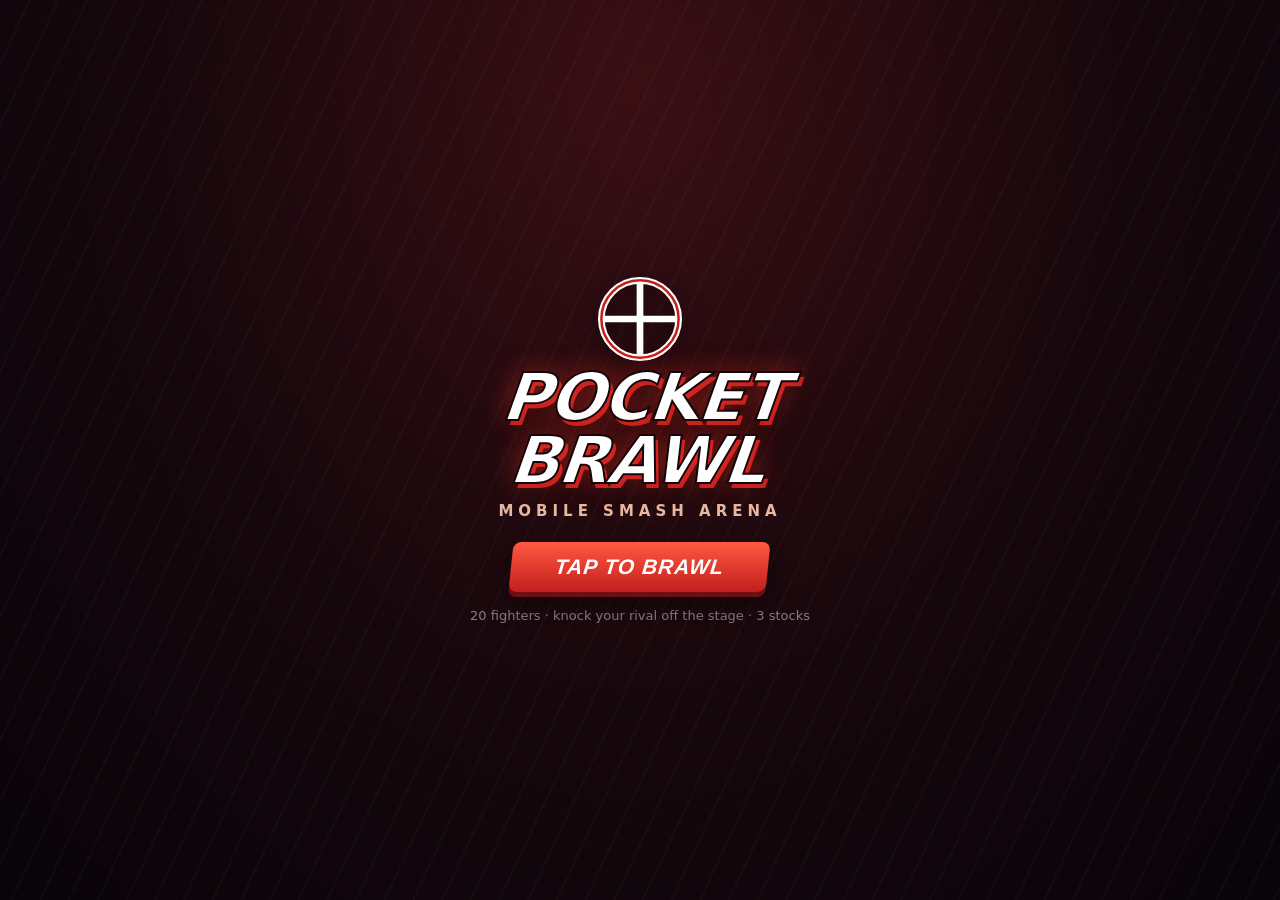
==== commit d6b774dc: "Rebuild Pocket Brawl in 3D with a 20-fighter fan-art roster Replace the 2D canvas renderer with Thre" ====
--- a/smash/index.html
+++ b/smash/index.html
@@ -9,51 +9,75 @@
 <title>POCKET BRAWL — Mobile Smash Arena</title>
 <style>
   * { margin:0; padding:0; box-sizing:border-box; -webkit-tap-highlight-color:transparent; user-select:none; -webkit-user-select:none; touch-action:none; }
-  html,body { width:100%; height:100%; overflow:hidden; background:#0b0b1e; font-family:'Segoe UI',system-ui,-apple-system,sans-serif; position:fixed; }
+  html,body { width:100%; height:100%; overflow:hidden; background:#0a0a12; font-family:'Segoe UI',system-ui,-apple-system,sans-serif; position:fixed; }
   #game { position:absolute; inset:0; width:100%; height:100%; display:block; }
 
-  /* ---------- generic overlay screens ---------- */
-  .screen { position:absolute; inset:0; display:flex; flex-direction:column; align-items:center; justify-content:center; z-index:20; background:radial-gradient(ellipse at 50% 30%, #232360 0%, #0b0b1e 75%); }
+  /* ---------- Smash-style overlay screens ---------- */
+  .screen { position:absolute; inset:0; display:flex; flex-direction:column; align-items:center; justify-content:center; z-index:20;
+    background:
+      repeating-linear-gradient(115deg, rgba(255,255,255,.022) 0 2px, transparent 2px 26px),
+      radial-gradient(ellipse at 50% 10%, #3a0f14 0%, #16070c 55%, #08040a 100%); }
   .hidden { display:none !important; }
 
-  h1.logo { font-size:min(11vw,64px); font-weight:900; font-style:italic; letter-spacing:-2px;
-    background:linear-gradient(180deg,#ffe259,#ffa751 55%,#ff5e62); -webkit-background-clip:text; background-clip:text; color:transparent;
-    text-shadow:0 4px 0 rgba(0,0,0,.35); transform:rotate(-3deg); }
-  .tagline { color:#9ad; margin-top:6px; font-size:min(3.5vw,16px); letter-spacing:3px; text-transform:uppercase; }
-
-  .btn { margin-top:26px; padding:14px 46px; font-size:min(5vw,22px); font-weight:800; color:#fff; border:none; border-radius:40px;
-    background:linear-gradient(180deg,#ff9966,#ff5e62); box-shadow:0 6px 0 #a12a3a, 0 10px 24px rgba(0,0,0,.5); cursor:pointer; letter-spacing:1px; }
-  .btn:active { transform:translateY(4px); box-shadow:0 2px 0 #a12a3a; }
-  .btn.blue { background:linear-gradient(180deg,#67b8ff,#3a7bd5); box-shadow:0 6px 0 #1d4e91, 0 10px 24px rgba(0,0,0,.5); }
-  .btn.blue:active { box-shadow:0 2px 0 #1d4e91; }
-
-  /* ---------- character select ---------- */
-  #select h2 { color:#fff; font-size:min(6vw,28px); font-weight:900; font-style:italic; letter-spacing:1px; margin-bottom:12px; text-shadow:0 3px 0 rgba(0,0,0,.4); }
-  .roster { display:flex; gap:min(3vw,18px); flex-wrap:wrap; justify-content:center; padding:0 12px; }
-  .card { width:min(20vw,120px); border-radius:14px; padding:8px 6px 10px; text-align:center; cursor:pointer;
-    background:linear-gradient(180deg,#2c2c5e,#1b1b3d); border:3px solid #44448a; transition:transform .12s, border-color .12s, box-shadow .12s; }
-  .card canvas { width:100%; aspect-ratio:1; display:block; }
-  .card .cname { color:#fff; font-weight:800; font-size:min(3.4vw,15px); letter-spacing:.5px; margin-top:4px; }
-  .card .ctag  { color:#8fa8d8; font-size:min(2.6vw,11px); margin-top:2px; }
-  .card.sel { transform:scale(1.08); border-color:#ffe259; box-shadow:0 0 22px rgba(255,226,89,.55); }
-  #selHint { color:#8fa8d8; margin-top:14px; font-size:min(3vw,14px); }
-
-  /* ---------- HUD ---------- */
-  #hud { position:absolute; left:0; right:0; top:calc(6px + env(safe-area-inset-top)); display:flex; justify-content:center; gap:min(8vw,70px); z-index:10; pointer-events:none; }
-  .plate { display:flex; align-items:center; gap:8px; background:rgba(10,10,30,.55); border:2px solid rgba(255,255,255,.18); border-radius:14px; padding:4px 14px 4px 6px; backdrop-filter:blur(3px); }
-  .plate canvas { width:38px; height:38px; }
-  .pct { font-size:min(6.5vw,30px); font-weight:900; font-style:italic; color:#fff; text-shadow:0 2px 0 rgba(0,0,0,.6); min-width:74px; text-align:right; }
-  .stocks { display:flex; gap:4px; margin-top:2px; }
-  .stock { width:9px; height:9px; border-radius:50%; background:#ffe259; box-shadow:0 0 6px rgba(255,226,89,.8); }
-  .stock.lost { background:#333; box-shadow:none; }
-  .pname { font-size:10px; font-weight:700; color:#9ad; letter-spacing:1px; }
+  .emblem { width:min(16vw,84px); height:min(16vw,84px); margin-bottom:6px; filter:drop-shadow(0 4px 10px rgba(0,0,0,.6)); }
+  h1.logo { font-size:min(11vw,66px); font-weight:900; font-style:italic; letter-spacing:-2px; line-height:.95; text-align:center;
+    color:#fff; -webkit-text-stroke:2px #14060a;
+    text-shadow:0 0 26px rgba(255,60,40,.55), 4px 5px 0 #c21f1f, 6px 8px 14px rgba(0,0,0,.6); transform:skewX(-6deg); }
+  .tagline { color:#e8b8a0; margin-top:10px; font-size:min(3.4vw,15px); letter-spacing:5px; text-transform:uppercase; font-weight:700; }
+
+  .btn { margin-top:22px; padding:13px 44px; font-size:min(5vw,21px); font-weight:900; font-style:italic; color:#fff; border:none; border-radius:8px;
+    background:linear-gradient(180deg,#ff5940,#c21f1f); box-shadow:0 5px 0 #6d0f14, 0 10px 24px rgba(0,0,0,.5);
+    cursor:pointer; letter-spacing:1px; transform:skewX(-6deg); }
+  .btn:active { transform:skewX(-6deg) translateY(4px); box-shadow:0 1px 0 #6d0f14; }
+  .btn.dark { background:linear-gradient(180deg,#454a58,#23262f); box-shadow:0 5px 0 #101218, 0 10px 24px rgba(0,0,0,.5); }
+  .btn.dark:active { box-shadow:0 1px 0 #101218; }
+
+  /* ---------- character select (Smash roster style) ---------- */
+  #select { justify-content:flex-start; padding:calc(6px + env(safe-area-inset-top)) 10px 8px; }
+  #select .banner { width:100%; max-width:860px; display:flex; align-items:center; justify-content:space-between; margin-bottom:6px; }
+  #select h2 { color:#fff; font-size:min(5vw,24px); font-weight:900; font-style:italic; letter-spacing:1px;
+    text-shadow:3px 3px 0 #c21f1f, 4px 5px 8px rgba(0,0,0,.7); transform:skewX(-6deg); }
+  #select .banner .btn { margin-top:0; padding:9px 30px; font-size:min(4.2vw,18px); }
+  #selBody { display:flex; gap:10px; width:100%; max-width:860px; flex:1; min-height:0; }
+  #selPanel { width:min(30vw,190px); flex-shrink:0; display:flex; flex-direction:column; align-items:center; gap:4px;
+    background:linear-gradient(160deg,#22242e,#121319); border:2px solid #3a3d4d; border-radius:12px; padding:10px 8px;
+    clip-path:polygon(0 0,100% 0,100% calc(100% - 14px),calc(100% - 14px) 100%,0 100%); }
+  #selPortrait { width:100%; aspect-ratio:1; object-fit:contain;
+    filter:drop-shadow(0 6px 8px rgba(0,0,0,.6)); }
+  #selName { color:#fff; font-weight:900; font-style:italic; font-size:min(4.6vw,21px); letter-spacing:.5px;
+    text-shadow:2px 2px 0 #c21f1f; white-space:nowrap; }
+  #selTag { color:#b8a8b8; font-size:min(2.8vw,12px); }
+  #selSpec { color:#ffd166; font-size:min(2.8vw,12px); font-weight:700; letter-spacing:.5px; }
+  #roster { flex:1; min-height:0; overflow-y:auto; display:grid; grid-template-columns:repeat(5,1fr); gap:5px; align-content:start; padding:2px; }
+  .tile { position:relative; aspect-ratio:1; border-radius:6px; cursor:pointer; overflow:hidden;
+    background:linear-gradient(160deg,var(--tc,#444) 0%, #191b22 90%); border:2px solid rgba(255,255,255,.18);
+    clip-path:polygon(0 0,100% 0,100% calc(100% - 9px),calc(100% - 9px) 100%,0 100%); }
+  .tile img { position:absolute; inset:4% 4% 16% 4%; width:92%; height:80%; object-fit:contain; }
+  .tile .tn { position:absolute; left:0; right:0; bottom:0; font-size:min(1.9vw,9px); font-weight:800; letter-spacing:.3px;
+    color:#fff; text-align:center; background:rgba(0,0,0,.55); padding:1px 0; text-transform:uppercase; }
+  .tile.sel { border-color:#ffd166; box-shadow:0 0 14px rgba(255,209,102,.8), inset 0 0 20px rgba(255,209,102,.25); }
+
+  /* ---------- HUD (Smash-style bottom damage meters) ---------- */
+  #hud { position:absolute; left:0; right:0; bottom:calc(4px + env(safe-area-inset-bottom)); display:flex; justify-content:center;
+    gap:min(6vw,54px); z-index:10; pointer-events:none; }
+  .plate { position:relative; display:flex; align-items:flex-end; gap:6px; padding:2px 12px 0 2px;
+    background:linear-gradient(160deg,rgba(20,20,32,.82),rgba(8,8,14,.82)); border:2px solid rgba(255,255,255,.16); border-radius:8px;
+    clip-path:polygon(0 0,100% 0,100% calc(100% - 8px),calc(100% - 8px) 100%,0 100%); backdrop-filter:blur(3px); }
+  .plate img { width:44px; height:44px; object-fit:contain; filter:drop-shadow(0 2px 3px rgba(0,0,0,.7)); }
+  .plate .mid { display:flex; flex-direction:column; align-items:flex-start; padding-bottom:3px; }
+  .pct { font-size:min(7vw,32px); font-weight:900; font-style:italic; color:#fff; line-height:1;
+    text-shadow:2px 2px 0 rgba(0,0,0,.75); min-width:86px; text-align:right; padding-bottom:2px; }
+  .stocks { display:flex; gap:3px; margin-top:2px; }
+  .stock { width:8px; height:8px; border-radius:50%; background:#ffd166; box-shadow:0 0 5px rgba(255,209,102,.9); }
+  .stock.lost { background:#2a2a33; box-shadow:none; }
+  .pname { font-size:9px; font-weight:800; color:#e8b8a0; letter-spacing:1px; text-transform:uppercase; }
 
   #pauseBtn { position:absolute; top:calc(8px + env(safe-area-inset-top)); right:calc(10px + env(safe-area-inset-right)); z-index:15;
-    width:40px; height:40px; border-radius:50%; border:2px solid rgba(255,255,255,.3); background:rgba(10,10,30,.55); color:#fff; font-size:16px; font-weight:900; }
+    width:40px; height:40px; border-radius:8px; border:2px solid rgba(255,255,255,.3); background:rgba(10,10,20,.6); color:#fff; font-size:15px; font-weight:900; }
 
   /* ---------- touch controls ---------- */
   #controls { position:absolute; inset:0; z-index:12; pointer-events:none; }
-  #stickZone { position:absolute; left:0; bottom:0; width:45%; height:62%; pointer-events:auto; }
+  #stickZone { position:absolute; left:0; bottom:0; width:45%; height:70%; pointer-events:auto; }
   #stickBase { position:absolute; width:120px; height:120px; border-radius:50%; border:2px solid rgba(255,255,255,.25);
     background:rgba(255,255,255,.06); display:none; }
   #stickKnob { position:absolute; width:56px; height:56px; border-radius:50%; background:rgba(255,255,255,.35); border:2px solid rgba(255,255,255,.5); display:none; }
@@ -61,25 +85,29 @@
     font-weight:900; color:#fff; border:3px solid rgba(255,255,255,.35); text-shadow:0 2px 2px rgba(0,0,0,.5);
     box-shadow:0 4px 12px rgba(0,0,0,.45), inset 0 -6px 12px rgba(0,0,0,.3); }
   .abtn:active, .abtn.on { filter:brightness(1.5); transform:scale(.94); }
-  #btnA { width:76px; height:76px; right:calc(18px + env(safe-area-inset-right)); bottom:90px;  background:rgba(231,76,60,.8);  font-size:26px; }
-  #btnB { width:62px; height:62px; right:calc(108px + env(safe-area-inset-right)); bottom:44px; background:rgba(155,89,182,.8); font-size:21px; }
-  #btnJ { width:62px; height:62px; right:calc(108px + env(safe-area-inset-right)); bottom:142px;background:rgba(46,204,113,.8); font-size:15px; }
-  #btnS { width:52px; height:52px; right:calc(30px + env(safe-area-inset-right)); bottom:190px; background:rgba(52,152,219,.8); font-size:13px; }
-
-  /* ---------- announcements ---------- */
+  #btnA { width:76px; height:76px; right:calc(18px + env(safe-area-inset-right)); bottom:96px;  background:rgba(226,54,44,.82);  font-size:26px; }
+  #btnB { width:62px; height:62px; right:calc(108px + env(safe-area-inset-right)); bottom:52px; background:rgba(148,80,200,.82); font-size:21px; }
+  #btnJ { width:62px; height:62px; right:calc(108px + env(safe-area-inset-right)); bottom:148px;background:rgba(40,190,105,.82); font-size:14px; }
+  #btnS { width:52px; height:52px; right:calc(30px + env(safe-area-inset-right)); bottom:196px; background:rgba(52,140,220,.82); font-size:12px; }
+
+  /* ---------- announcements + flash ---------- */
   #announce { position:absolute; inset:0; display:flex; align-items:center; justify-content:center; z-index:14; pointer-events:none; }
-  #announce span { font-size:min(18vw,110px); font-weight:900; font-style:italic; color:#fff; opacity:0;
-    text-shadow:0 0 30px rgba(255,90,90,.9), 0 6px 0 rgba(0,0,0,.5); transform:scale(.3); }
+  #announce span { font-size:min(19vw,120px); font-weight:900; font-style:italic; color:#fff; opacity:0; letter-spacing:-2px;
+    -webkit-text-stroke:2px #14060a; text-shadow:0 0 34px rgba(255,70,40,.95), 5px 6px 0 #c21f1f; transform:scale(.3) skewX(-6deg); }
   #announce span.pop { animation:pop .9s ease-out forwards; }
-  @keyframes pop { 0%{opacity:0;transform:scale(.3)} 25%{opacity:1;transform:scale(1.15)} 45%{transform:scale(1)} 80%{opacity:1} 100%{opacity:0;transform:scale(1.05)} }
+  @keyframes pop { 0%{opacity:0;transform:scale(.3) skewX(-6deg)} 25%{opacity:1;transform:scale(1.15) skewX(-6deg)} 45%{transform:scale(1) skewX(-6deg)} 80%{opacity:1} 100%{opacity:0;transform:scale(1.05) skewX(-6deg)} }
+  #flash { position:absolute; inset:0; background:#fff; opacity:0; z-index:13; pointer-events:none; transition:opacity .06s; }
 
   /* ---------- result ---------- */
-  #result .winnerName { font-size:min(10vw,52px); font-weight:900; font-style:italic; color:#ffe259; text-shadow:0 4px 0 rgba(0,0,0,.4); }
-  #result .winLabel { color:#fff; font-size:min(5vw,22px); letter-spacing:6px; margin-top:6px; }
-  #resultPortrait { width:140px; height:140px; }
-
-  /* ---------- rotate hint ---------- */
-  #rotate { position:absolute; inset:0; z-index:99; background:#0b0b1e; color:#fff; display:none;
+  #result .winnerName { font-size:min(11vw,56px); font-weight:900; font-style:italic; color:#fff; -webkit-text-stroke:2px #14060a;
+    text-shadow:4px 5px 0 #c21f1f, 0 0 26px rgba(255,80,40,.6); transform:skewX(-6deg); }
+  .winLabel { color:#ffd166; font-size:min(5vw,22px); letter-spacing:8px; margin-top:6px; font-weight:900; }
+  #resultPortrait { width:min(36vw,170px); height:min(36vw,170px); object-fit:contain; filter:drop-shadow(0 10px 14px rgba(0,0,0,.7)); }
+
+  /* ---------- loading + rotate ---------- */
+  #loading { position:absolute; inset:0; z-index:60; background:#08040a; display:none; align-items:center; justify-content:center;
+    color:#e8b8a0; font-weight:800; letter-spacing:3px; font-style:italic; }
+  #rotate { position:absolute; inset:0; z-index:99; background:#08040a; color:#fff; display:none;
     flex-direction:column; align-items:center; justify-content:center; text-align:center; padding:20px; }
   #rotate .phone { font-size:64px; animation:rot 1.6s ease-in-out infinite; }
   @keyframes rot { 0%,20%{transform:rotate(0)} 60%,100%{transform:rotate(90deg)} }
@@ -88,6 +116,7 @@
 </head>
 <body>
 <canvas id="game"></canvas>
+<div id="flash"></div>
 
 <!-- HUD -->
 <div id="hud" class="hidden"></div>
@@ -106,44 +135,61 @@
 
 <!-- title -->
 <div id="title" class="screen">
-  <h1 class="logo">POCKET BRAWL</h1>
+  <svg class="emblem" viewBox="0 0 100 100"><circle cx="50" cy="50" r="46" fill="none" stroke="#fff" stroke-width="8"/>
+    <line x1="50" y1="4" x2="50" y2="96" stroke="#fff" stroke-width="8"/>
+    <line x1="4" y1="50" x2="96" y2="50" stroke="#fff" stroke-width="8"/>
+    <circle cx="50" cy="50" r="46" fill="none" stroke="#c21f1f" stroke-width="3"/></svg>
+  <h1 class="logo">POCKET<br>BRAWL</h1>
   <div class="tagline">Mobile Smash Arena</div>
   <button class="btn" id="playBtn">TAP TO BRAWL</button>
-  <div id="selHint" style="margin-top:18px">Knock your rival off the stage! &nbsp;•&nbsp; 3 stocks each</div>
+  <div style="color:#8d7a86;margin-top:16px;font-size:min(3vw,13px)">20 fighters · knock your rival off the stage · 3 stocks</div>
 </div>
 
 <!-- character select -->
 <div id="select" class="screen hidden">
-  <h2>CHOOSE YOUR FIGHTER</h2>
-  <div class="roster" id="roster"></div>
-  <div id="selHint">Tap a fighter, then FIGHT! (CPU picks a random rival)</div>
-  <button class="btn" id="fightBtn">FIGHT!</button>
+  <div class="banner">
+    <h2>CHOOSE YOUR FIGHTER</h2>
+    <button class="btn" id="fightBtn">FIGHT!</button>
+  </div>
+  <div id="selBody">
+    <div id="selPanel">
+      <img id="selPortrait" alt="">
+      <div id="selName"></div>
+      <div id="selTag"></div>
+      <div id="selSpec"></div>
+    </div>
+    <div id="roster"></div>
+  </div>
 </div>
 
 <!-- pause -->
-<div id="pause" class="screen hidden" style="background:rgba(5,5,20,.85)">
-  <h2 style="color:#fff;font-size:34px;font-weight:900;font-style:italic">PAUSED</h2>
-  <button class="btn blue" id="resumeBtn">RESUME</button>
+<div id="pause" class="screen hidden" style="background:rgba(5,3,10,.88)">
+  <h2 style="color:#fff;font-size:36px;font-weight:900;font-style:italic;transform:skewX(-6deg);text-shadow:3px 3px 0 #c21f1f">PAUSED</h2>
+  <button class="btn dark" id="resumeBtn">RESUME</button>
   <button class="btn" id="quitBtn">QUIT TO MENU</button>
 </div>
 
 <!-- result -->
 <div id="result" class="screen hidden">
-  <canvas id="resultPortrait" width="200" height="200"></canvas>
-  <div class="winnerName" id="winnerName">ROCCO</div>
+  <img id="resultPortrait" alt="">
+  <div class="winnerName" id="winnerName"></div>
   <div class="winLabel">W I N S !</div>
   <button class="btn" id="rematchBtn">REMATCH</button>
-  <button class="btn blue" id="menuBtn">CHARACTER SELECT</button>
+  <button class="btn dark" id="menuBtn">CHARACTER SELECT</button>
 </div>
 
-<div id="rotate"><div class="phone">📱</div><h2 style="margin-top:16px">Rotate your phone</h2><p style="color:#9ad;margin-top:8px">Pocket Brawl plays in landscape</p></div>
-
-<script>
+<div id="loading">LOADING FIGHTERS…</div>
+<div id="rotate"><div class="phone">📱</div><h2 style="margin-top:16px">Rotate your phone</h2><p style="color:#e8b8a0;margin-top:8px">Pocket Brawl plays in landscape</p></div>
+
+<script type="importmap">{ "imports": { "three": "./vendor/three.module.js" } }</script>
+<script type="module">
 'use strict';
 /* =========================================================================
    POCKET BRAWL — a Smash-style platform fighter for mobile browsers.
-   Everything (art, physics, AI, sound) lives in this one file.
+   3D fighters rendered with Three.js on a classic 2D battle plane.
+   20 stylised procedural fan-art models built from Three.js primitives.
    ========================================================================= */
+import * as THREE from 'three';
 
 // ---------------------------------------------------------------- utils --
 const clamp = (v,a,b)=>v<a?a:v>b?b:v;
@@ -185,257 +231,694 @@
 })();
 
 // ---------------------------------------------------------------- stage --
+// Physics runs in the same 2D pixel space as ever (y grows downward);
+// the 3D scene maps it via W2X/W2Y below.
 const STAGE = {
-  // main floating island
   main:{ x:230, y:520, w:740, h:60 },
-  // pass-through platforms
   plats:[ { x:340, y:395, w:170, h:14 }, { x:690, y:395, w:170, h:14 }, { x:515, y:285, w:170, h:14 } ],
   blast:{ left:-260, right:1460, top:-380, bottom:900 },
   spawns:[ {x:430,y:519}, {x:770,y:519} ],
 };
-
-// =================================================== character rendering ==
-// Shared draw helpers. Every fighter is drawn in a local space where (0,0)
-// is between the feet and +x faces forward; callers flip via ctx.scale.
-function capsule(ctx,x1,y1,x2,y2,r,color){
-  ctx.strokeStyle=color; ctx.lineWidth=r*2; ctx.lineCap='round';
-  ctx.beginPath(); ctx.moveTo(x1,y1); ctx.lineTo(x2,y2); ctx.stroke();
-}
-function disc(ctx,x,y,r,color){ ctx.fillStyle=color; ctx.beginPath(); ctx.arc(x,y,r,0,TAU); ctx.fill(); }
-function oval(ctx,x,y,rx,ry,color,rot=0){
-  ctx.fillStyle=color; ctx.beginPath(); ctx.ellipse(x,y,rx,ry,rot,0,TAU); ctx.fill();
-}
-function rrect(ctx,x,y,w,h,r,color){
-  ctx.fillStyle=color; ctx.beginPath(); ctx.roundRect(x,y,w,h,r); ctx.fill();
-}
-
-/* Pose values passed to each draw fn:
-   p.run   0..1 running blend       p.phase leg-swing phase (radians)
-   p.air   true when airborne       p.atk   0..1 attack progress (0 = none)
-   p.spc   0..1 special progress    p.hurt  true during hitstun
-   p.shield true when guarding      p.t     global time (s)                 */
-
-// --- ROCCO — the red-capped brawler plumber -------------------------------
-function drawRocco(ctx,p){
-  const legA = Math.sin(p.phase)*0.9*p.run;
-  const bob  = Math.abs(Math.sin(p.phase))*2*p.run;
-  const skin='#f2c29b', red='#e03a2f', blue='#2a4fd1', brown='#5a3218';
-  ctx.save(); ctx.translate(0,-bob);
-  // legs + shoes
-  const lx=Math.sin(legA)*9, lx2=Math.sin(-legA)*9;
-  const lift=p.air?6:0;
-  capsule(ctx,-4,-16, -4+lx, -3-lift*0.4, 4.5, blue);
-  capsule(ctx, 4,-16,  4+lx2,-3, 4.5, blue);
-  oval(ctx,-4+lx, -3-lift*0.4, 7,4.5, brown); oval(ctx,4+lx2,-3, 7,4.5, brown);
-  // torso: blue overalls over red shirt
-  rrect(ctx,-11,-38,22,24,7,red);
-  rrect(ctx,-10,-30,20,16,5,blue);
-  disc(ctx,-5,-27,1.6,'#ffd83d'); disc(ctx,5,-27,1.6,'#ffd83d'); // buttons
-  // back arm
-  const armA = p.atk>0 ? lerp(-2.4,0.9,Math.min(1,p.atk*1.6)) : Math.sin(p.phase+Math.PI)*0.6*p.run - 0.4;
-  capsule(ctx,-8,-34, -8+Math.cos(armA+Math.PI)*11, -34+Math.sin(armA+Math.PI)*11, 3.5, red);
-  // head
-  disc(ctx,2,-49,11,skin);
-  oval(ctx,10,-47,4.5,3.5,skin);               // big nose
-  oval(ctx,7,-43,6,2.6,brown);                 // mustache
-  disc(ctx,5.5,-51,1.9,'#1b1b1b'); disc(ctx,10.5,-50.5,1.6,'#1b1b1b'); // eyes
-  oval(ctx,-4,-46,4,5,brown);                  // hair sideburn
-  // cap
-  ctx.fillStyle=red; ctx.beginPath(); ctx.arc(2,-52,11.5,Math.PI,0); ctx.fill();
-  rrect(ctx,2,-55,15,5,2.5,red);               // brim
-  disc(ctx,0,-58,5,'#fff');
-  ctx.fillStyle=red; ctx.font='bold 8px sans-serif'; ctx.textAlign='center'; ctx.fillText('R',0,-55);
-  // front arm + glove (the punch arm)
-  const fa = p.atk>0 ? lerp(-1.9,0.15,Math.min(1,p.atk*1.5)) : (p.spc>0? -0.5 : Math.sin(p.phase)*0.6*p.run-0.3);
-  const hx=8+Math.cos(fa)*13, hy=-34+Math.sin(fa)*13;
-  capsule(ctx,8,-34,hx,hy,3.5,red);
-  disc(ctx,hx,hy,4.5,'#fff');
-  if(p.spc>0){ disc(ctx,hx+7,hy,5+Math.sin(p.t*30)*1.5,'rgba(255,120,20,.85)'); }
-  ctx.restore();
-}
-
-// --- ZAP — the electric mouse ---------------------------------------------
-function drawZap(ctx,p){
-  const bob=Math.abs(Math.sin(p.phase))*3*p.run;
-  const yel='#ffd914', dk='#1b1b1b', red='#e8483a';
-  ctx.save(); ctx.translate(0,-bob);
-  // zig-zag lightning tail
-  ctx.strokeStyle=yel; ctx.lineWidth=5; ctx.lineJoin='miter'; ctx.lineCap='butt';
-  ctx.beginPath(); ctx.moveTo(-12,-18); ctx.lineTo(-20,-26); ctx.lineTo(-14,-30); ctx.lineTo(-24,-40); ctx.stroke();
-  ctx.strokeStyle='#c9a20a'; ctx.lineWidth=1.5;
-  ctx.beginPath(); ctx.moveTo(-20,-26); ctx.lineTo(-14,-30); ctx.stroke();
-  // hind foot + front feet
-  oval(ctx,-6,-3,6,4,yel); oval(ctx,7,-3,5,3.5,yel);
-  // body
-  oval(ctx,0,-17,14,15,yel);
-  // ears with black tips
-  ctx.save(); ctx.translate(-6,-29); ctx.rotate(-0.45);
-  oval(ctx,0,-8,4,10,yel); oval(ctx,0,-14,3.4,5,dk); ctx.restore();
-  ctx.save(); ctx.translate(7,-29); ctx.rotate(0.35);
-  oval(ctx,0,-8,4,10,yel); oval(ctx,0,-14,3.4,5,dk); ctx.restore();
-  // face
-  disc(ctx,3,-22,2.4,dk); disc(ctx,10,-21.5,2.2,dk);          // eyes
-  disc(ctx,3.8,-22.8,0.8,'#fff'); disc(ctx,10.7,-22.2,0.7,'#fff');
-  disc(ctx,1.5,-16.5,3,red); disc(ctx,12,-16,2.7,red);        // cheeks
-  disc(ctx,7,-18.5,1.1,dk);                                    // nose
-  ctx.strokeStyle=dk; ctx.lineWidth=1.2;
-  ctx.beginPath(); ctx.arc(6,-15.5,2.4,0.15,Math.PI-0.15); ctx.stroke(); // smile
-  // stripes on back
-  ctx.strokeStyle='#a8760a'; ctx.lineWidth=3;
-  ctx.beginPath(); ctx.moveTo(-10,-22); ctx.lineTo(-5,-24); ctx.moveTo(-11,-16); ctx.lineTo(-6,-18); ctx.stroke();
-  // little arm — swipes on attack
-  const aa=p.atk>0? lerp(-1.6,0.6,Math.min(1,p.atk*1.5)) : -0.2;
-  capsule(ctx,8,-16, 8+Math.cos(aa)*8, -16+Math.sin(aa)*8, 2.6, yel);
-  // sparks when using special
-  if(p.spc>0||p.atk>0.6){
-    ctx.strokeStyle='#7df9ff'; ctx.lineWidth=1.5;
-    for(let i=0;i<3;i++){ const a=p.t*20+i*2.1, r=17+Math.sin(p.t*31+i)*3;
-      ctx.beginPath(); ctx.moveTo(Math.cos(a)*r,-17+Math.sin(a)*r);
-      ctx.lineTo(Math.cos(a)*(r+5),-17+Math.sin(a)*(r+5)); ctx.stroke(); }
-  }
-  ctx.restore();
-}
-
-// --- LIEF — the green-clad swordsman --------------------------------------
-function drawLief(ctx,p){
-  const legA=Math.sin(p.phase)*0.9*p.run, bob=Math.abs(Math.sin(p.phase))*2*p.run;
-  const skin='#f2c9a0', green='#2e9e46', dgreen='#1d7031', hair='#e8c34d', brown='#6b4a2b';
-  ctx.save(); ctx.translate(0,-bob);
-  // legs — white tights + brown boots
-  const lx=Math.sin(legA)*8, lx2=Math.sin(-legA)*8;
-  capsule(ctx,-4,-16,-4+lx,-3,4,'#e8e2d4'); capsule(ctx,4,-16,4+lx2,-3,4,'#e8e2d4');
-  oval(ctx,-4+lx,-3,6.5,4,brown); oval(ctx,4+lx2,-3,6.5,4,brown);
-  // tunic
-  rrect(ctx,-10,-38,20,25,6,green);
-  ctx.fillStyle=dgreen; ctx.fillRect(-10,-22,20,4);            // belt
-  rrect(ctx,-2,-22,4,4,1,'#d9b64f');                           // buckle
-  // back arm holds small shield
-  oval(ctx,-11,-30,5,8,'#3b6fd4'); oval(ctx,-11,-30,3,5.4,'#d9b64f');
-  // head
-  disc(ctx,2,-49,10.5,skin);
-  ctx.fillStyle=hair; ctx.beginPath();                          // hair fringe
-  ctx.moveTo(-8,-52); ctx.quadraticCurveTo(2,-60,12,-51);
-  ctx.quadraticCurveTo(8,-54,4,-53); ctx.quadraticCurveTo(-2,-56,-8,-52); ctx.fill();
-  oval(ctx,-6,-46,3,5,hair);                                    // sideburn
-  disc(ctx,5,-50,1.8,'#1b1b1b'); disc(ctx,10,-49.5,1.6,'#1b1b1b');
-  // pointed ear
-  ctx.fillStyle=skin; ctx.beginPath(); ctx.moveTo(-7,-49); ctx.lineTo(-13,-51); ctx.lineTo(-7,-45); ctx.fill();
-  // long pointed cap flopping behind
-  ctx.fillStyle=green; ctx.beginPath();
-  ctx.moveTo(-8,-54); ctx.quadraticCurveTo(2,-64,12,-54);
-  ctx.quadraticCurveTo(4,-58,-6,-66);
-  ctx.quadraticCurveTo(-16,-72,-20,-62+Math.sin(p.t*4)*2);
-  ctx.quadraticCurveTo(-14,-60,-10,-56); ctx.closePath(); ctx.fill();
-  // sword arm — big arcing slash
-  const sa = p.atk>0 ? lerp(-2.6,1.1,Math.min(1,p.atk*1.35))
-           : p.spc>0 ? p.spc*TAU*2-2 : -0.35;
-  const sx=7+Math.cos(sa)*11, sy=-33+Math.sin(sa)*11;
-  capsule(ctx,7,-33,sx,sy,3.4,green);
-  // the sword itself
-  ctx.save(); ctx.translate(sx,sy); ctx.rotate(sa);
-  rrect(ctx,2,-2,7,4,1.5,'#d9b64f');                           // hilt
-  rrect(ctx,4,-4.5,2,9,1,'#d9b64f');                           // guard
-  ctx.fillStyle='#dfe9f5'; ctx.beginPath();                    // blade
-  ctx.moveTo(9,-2.6); ctx.lineTo(34,-1); ctx.lineTo(37,0); ctx.lineTo(34,1); ctx.lineTo(9,2.6); ctx.closePath(); ctx.fill();
-  ctx.fillStyle='#aebfd4'; ctx.fillRect(9,-0.6,25,1.2);
-  ctx.restore();
-  // slash trail
-  if(p.atk>0.15&&p.atk<0.8){
-    ctx.strokeStyle='rgba(190,240,255,'+(0.7-p.atk*0.6)+')'; ctx.lineWidth=6; ctx.lineCap='round';
-    ctx.beginPath(); ctx.arc(7,-33,34,sa-1.0,sa+0.15); ctx.stroke();
-  }
-  ctx.restore();
-}
-
-// --- GORRO — the heavyweight gorilla ---------------------------------------
-function drawGorro(ctx,p){
-  const sway=Math.sin(p.phase)*0.35*p.run, bob=Math.abs(Math.sin(p.phase))*3*p.run;
-  const fur='#5b3a1e', dark='#432a13', tan='#d9b088';
-  ctx.save(); ctx.translate(0,-bob);
-  // legs — short & mighty
-  capsule(ctx,-9,-14,-11,-2,6.5,fur); capsule(ctx,9,-14,11,-2,6.5,fur);
-  oval(ctx,-11,-2,8,4.5,dark); oval(ctx,11,-2,8,4.5,dark);
-  // huge torso
-  oval(ctx,0,-30,19,20,fur);
-  oval(ctx,2,-24,12,11,tan);                                    // chest patch
-  // back knuckle arm
-  const ba=-0.9+sway*0.5;
-  capsule(ctx,-12,-38,-12+Math.cos(ba+Math.PI/2)*20,-38+Math.sin(ba+Math.PI/2)*20,6.5,fur);
-  // head — heavy brow
-  oval(ctx,6,-50,13,11,fur);
-  oval(ctx,8,-46,9,6.5,tan);                                    // muzzle
-  disc(ctx,10,-47.5,1.3,dark);                                  // nostril
-  ctx.strokeStyle=dark; ctx.lineWidth=1.4;
-  ctx.beginPath(); ctx.arc(9,-44.5,3.2,0.2,Math.PI-0.4); ctx.stroke(); // mouth
-  rrect(ctx,0,-56,14,4.5,2,dark);                               // brow ridge
-  disc(ctx,5,-52,2,'#111'); disc(ctx,11,-52,2,'#111');          // deep-set eyes
-  // tuft of hair
-  ctx.fillStyle=fur; ctx.beginPath(); ctx.moveTo(2,-59); ctx.quadraticCurveTo(6,-66,10,-59); ctx.fill();
-  // red scarf with G
-  ctx.fillStyle='#d1352b'; ctx.beginPath();
-  ctx.moveTo(-6,-42); ctx.lineTo(14,-40); ctx.lineTo(12,-35); ctx.lineTo(-6,-37); ctx.closePath(); ctx.fill();
-  ctx.beginPath(); ctx.moveTo(2,-38); ctx.lineTo(8,-37); ctx.lineTo(6,-26); ctx.lineTo(0,-27); ctx.closePath(); ctx.fill();
-  ctx.fillStyle='#ffd83d'; ctx.font='bold 8px sans-serif'; ctx.textAlign='center'; ctx.fillText('G',3.5,-30);
-  // front arm — massive haymaker
-  const fa = p.atk>0 ? lerp(-2.2,0.25,Math.min(1,p.atk*1.4))
-           : p.spc>0 ? lerp(-2.6,1.35,Math.min(1,p.spc*2)) : 0.75+sway*0.5;
-  const fx=12+Math.cos(fa)*22, fy=-38+Math.sin(fa)*22;
-  capsule(ctx,12,-38,fx,fy,7,fur);
-  disc(ctx,fx,fy,8,dark);                                       // giant fist
-  if(p.spc>0.4){ disc(ctx,fx,fy,11+Math.sin(p.t*25)*2,'rgba(255,160,40,.5)'); }
-  ctx.restore();
+const W2X = x => (x-600)/10;
+const W2Y = y => (520-y)/10;
+
+// ================================================= character model kit ==
+// (procedural fan-art models built entirely from Three.js primitives)
+const C = {
+  red:0xd62929, blue:0x1465d8, navy:0x17203c, black:0x101116, white:0xf5f7fa,
+  skin:0xf4b184, tan:0xc98e62, yellow:0xffd52a, gold:0xf0b829, grey:0x686f7a,
+  darkGrey:0x2d333b, green:0x56c143, lime:0xb9df30, brown:0x9a5c30,
+  orange:0xf57c16, pink:0xf05ca9, purple:0x6242a6, cyan:0x37d8ee
+};
+function mat(color, opts={}){
+  return new THREE.MeshStandardMaterial({
+    color, roughness:opts.roughness ?? .62, metalness:opts.metalness ?? .04,
+    emissive:opts.emissive ?? 0x000000, emissiveIntensity:opts.emissiveIntensity ?? 0
+  });
+}
+function add(parent, geometry, material, p=[0,0,0], s=[1,1,1], r=[0,0,0]){
+  const o = new THREE.Mesh(geometry, material);
+  const pp = Array.isArray(p) ? p : [0,0,0];
+  const ss = Array.isArray(s) ? s : [1,1,1];
+  const rr = Array.isArray(r) ? r : [0,0,0];
+  o.position.set(pp[0] ?? 0, pp[1] ?? 0, pp[2] ?? 0);
+  o.scale.set(ss[0] ?? 1, ss[1] ?? 1, ss[2] ?? 1);
+  o.rotation.set(rr[0] ?? 0, rr[1] ?? 0, rr[2] ?? 0);
+  o.castShadow = true; parent.add(o); return o;
+}
+function sphere(parent,p,s,color,segments=18){return add(parent,new THREE.SphereGeometry(1,segments,segments),mat(color),p,s)}
+function box(parent,p,s,color,r=[0,0,0],opts={}){return add(parent,new THREE.BoxGeometry(1,1,1),mat(color,opts),p,s,r)}
+function cyl(parent,p,s,color,r=[0,0,0],segments=20,opts={}){return add(parent,new THREE.CylinderGeometry(1,1,1,segments),mat(color,opts),p,s,r)}
+function cone(parent,p,s,color,r=[0,0,0],segments=16){return add(parent,new THREE.ConeGeometry(1,1,segments),mat(color),p,s,r)}
+function capsule(parent,p,radius,length,color,rot=[0,0,0],scale=[1,1,1]){
+  return add(parent,new THREE.CapsuleGeometry(radius,length,6,12),mat(color),p,scale,rot);
+}
+function torus(parent,p,s,color,r=[0,0,0],arc=Math.PI*2){
+  return add(parent,new THREE.TorusGeometry(1,.18,10,26,arc),mat(color),p,s,r);
+}
+function shape(parent,pts,color,p=[0,0,0],s=[1,1,1],r=[0,0,0]){
+  const sh = new THREE.Shape();
+  sh.moveTo(pts[0][0],pts[0][1]);
+  pts.slice(1).forEach(q=>sh.lineTo(q[0],q[1]));
+  sh.closePath();
+  return add(parent,new THREE.ExtrudeGeometry(sh,{depth:.12,bevelEnabled:false}),mat(color),p,s,r);
+}
+function eye(parent,x,y,z=.78,scale=.22,pupil=true){
+  sphere(parent,[x,y,z],[scale,scale*1.2,.08],C.white);
+  if(pupil) sphere(parent,[x,y,z+.08],[scale*.38,scale*.5,.05],C.black);
+}
+function limb(parent,p,len,color,rotZ=0,radius=.18){
+  return capsule(parent,p,radius,len,color,[0,0,rotZ]);
+}
+function glove(parent,p,s=.32,color=C.white){sphere(parent,p,[s,s*.9,s],color)}
+function shoe(parent,p,color=C.black,s=[.38,.2,.62]){sphere(parent,p,s,color)}
+function whisker(parent,a,b,color=C.black){
+  const points=[new THREE.Vector3(...a),new THREE.Vector3(...b)];
+  const geo=new THREE.BufferGeometry().setFromPoints(points);
+  const line=new THREE.Line(geo,new THREE.LineBasicMaterial({color}));
+  parent.add(line); return line;
+}
+function mouth(parent,p,s=[.35,.08,.06],color=C.black){sphere(parent,p,s,color)}
+function personBase({body=C.blue,skin=C.skin,pants=body,boots=C.black,head=[.63,.72,.58]}={}){
+  const g=new THREE.Group();
+  capsule(g,[0,.35,0],.48,.82,body);
+  sphere(g,[0,1.8,0],head,skin);
+  limb(g,[-.7,.55,0],.75,body,.18,.17);
+  limb(g,[.7,.55,0],.75,body,-.18,.17);
+  glove(g,[-.86,-.01,.02],.2,skin);
+  glove(g,[.86,-.01,.02],.2,skin);
+  limb(g,[-.28,-.72,0],.74,pants,.02,.2);
+  limb(g,[.28,-.72,0],.74,pants,-.02,.2);
+  shoe(g,[-.28,-1.25,.15],boots);
+  shoe(g,[.28,-1.25,.15],boots);
+  return g;
+}
+function addCape(g,color=C.red){
+  const pts=[[-.62,.7],[.62,.7],[.88,-1.4],[-.88,-1.4]];
+  shape(g,pts,color,[0,.87,-.42],[1,1,.3],[0,0,0]);
+}
+function addHairSpikes(g,p=[0,2.2,-.2],color=C.black,count=7,spread=1.1){
+  for(let i=0;i<count;i++){
+    const a=(i/(count-1)-.5)*spread;
+    cone(g,[p[0]+a,p[1]+.25+Math.abs(a)*.2,p[2]],[.22,.58,.22],color,[0,0,-a*.6]);
+  }
+}
+function tag(g,p,color=C.gold){
+  const pts=[[0,.25],[.23,.05],[.14,-.24],[-.14,-.24],[-.23,.05]];
+  return shape(g,pts,color,p,[1,1,.25]);
+}
+
+/* ---- the twenty fighters ---- */
+function spiderMan(){
+  const g=personBase({body:C.red,skin:C.red,pants:C.blue,boots:C.red,head:[.58,.68,.55]});
+  box(g,[-.43,.35,.12],[.24,.95,.5],C.blue,[0,0,.04]);
+  box(g,[.43,.35,.12],[.24,.95,.5],C.blue,[0,0,-.04]);
+  shape(g,[[-.32,.18],[-.06,.32],[.03,-.18],[-.24,-.33]],C.white,[-.17,1.93,.56],[1.1,1.1,.25]);
+  shape(g,[[.32,.18],[.06,.32],[-.03,-.18],[.24,-.33]],C.white,[.17,1.93,.56],[1.1,1.1,.25]);
+  sphere(g,[0,.5,.52],[.08,.18,.05],C.black);
+  for(const side of [-1,1]) for(const y of [.63,.49,.35]) limb(g,[side*.12,y,.54],.17,C.black,side*(y-.49)*4, .025);
+  for(const x of [-.32,0,.32]) whisker(g,[x,1.35,.56],[x*.55,2.34,.58],C.black);
+  for(const y of [1.55,1.8,2.05,2.28]) torus(g,[0,y,.59],[.43,.18,.08],C.black,[Math.PI/2,0,0],Math.PI);
+  return g;
+}
+function batman(){
+  const g=personBase({body:0x343943,skin:C.skin,pants:0x252a31,boots:C.black,head:[.56,.66,.54]});
+  addCape(g,0x0c0d10);
+  sphere(g,[0,2.0,-.02],[.6,.68,.56],0x111318);
+  cone(g,[-.34,2.64,-.08],[.16,.55,.15],0x111318,[0,0,.08]);
+  cone(g,[.34,2.64,-.08],[.16,.55,.15],0x111318,[0,0,-.08]);
+  shape(g,[[-.32,.16],[-.07,.27],[.02,-.11],[-.28,-.15]],C.white,[-.16,2.08,.55],[.9,.9,.2]);
+  shape(g,[[.32,.16],[.07,.27],[-.02,-.11],[.28,-.15]],C.white,[.16,2.08,.55],[.9,.9,.2]);
+  sphere(g,[0,1.72,.53],[.3,.22,.09],C.skin);
+  mouth(g,[0,1.69,.63],[.18,.025,.03]);
+  box(g,[0,-.05,.5],[.75,.14,.08],C.gold);
+  shape(g,[[-.43,.05],[-.18,.17],[0,.04],[.18,.17],[.43,.05],[.2,-.08],[0,-.02],[-.2,-.08]],C.black,[0,.65,.53],[1,1,.2]);
+  return g;
+}
+function superman(){
+  const g=personBase({body:C.blue,skin:C.skin,pants:C.blue,boots:C.red,head:[.58,.68,.56]});
+  addCape(g,C.red);
+  sphere(g,[0,2.23,-.2],[.62,.34,.52],C.black);
+  cone(g,[-.16,2.3,.42],[.08,.27,.08],C.black,[0,0,.35]);
+  eye(g,-.2,1.92,.55,.12,true); eye(g,.2,1.92,.55,.12,true);
+  mouth(g,[0,1.68,.58],[.18,.035,.03],0x7f2638);
+  box(g,[0,-.18,.08],[.78,.38,.55],C.red);
+  box(g,[0,.02,.5],[.78,.11,.08],C.gold);
+  shape(g,[[-.45,.2],[.45,.2],[.34,-.2],[0,-.52],[-.34,-.2]],C.gold,[0,.67,.53],[1,1,.25]);
+  shape(g,[[-.27,.09],[.22,.09],[.29,-.02],[-.03,-.04],[.18,-.13],[-.18,-.28],[-.27,-.17],[.02,-.14],[-.28,-.07]],C.red,[0,.69,.66],[.92,.92,.2]);
+  return g;
+}
+function darthVader(){
+  const g=new THREE.Group();
+  capsule(g,[0,.25,0],.58,.95,0x111216);
+  limb(g,[-.76,.35,0],.85,0x111216,.12,.2); limb(g,[.76,.35,0],.85,0x111216,-.12,.2);
+  glove(g,[-.89,-.3,0],.22,0x111216); glove(g,[.89,-.3,0],.22,0x111216);
+  limb(g,[-.28,-.83,0],.85,0x15171c,0,.22); limb(g,[.28,-.83,0],.85,0x15171c,0,.22);
+  shoe(g,[-.28,-1.38,.14],0x090a0c); shoe(g,[.28,-1.38,.14],0x090a0c);
+  addCape(g,0x090a0c);
+  sphere(g,[0,1.92,0],[.66,.72,.62],0x090a0c);
+  cyl(g,[0,2.23,0],[.68,.25,.68],0x090a0c);
+  cone(g,[0,1.72,.55],[.42,.58,.28],0x1a1c22,[Math.PI/2,0,0]);
+  shape(g,[[-.32,.18],[-.07,.26],[-.02,-.08],[-.27,-.16]],0x66707c,[-.17,2.02,.6],[1,1,.15]);
+  shape(g,[[.32,.18],[.07,.26],[.02,-.08],[.27,-.16]],0x66707c,[.17,2.02,.6],[1,1,.15]);
+  box(g,[0,.4,.58],[.5,.42,.12],0x2b3037);
+  for(const [x,y,c] of [[-.15,.5,0xe74444],[.02,.5,0x5ee7f4],[.16,.5,0xf6df4d],[-.1,.3,0xffffff],[.1,.3,0x59dd70]])
+    box(g,[x,y,.66],[.08,.06,.03],c,[0,0,0],{emissive:c,emissiveIntensity:2});
+  return g;
+}
+function mario(){
+  const g=personBase({body:C.red,skin:C.skin,pants:0x1766c6,boots:C.brown,head:[.67,.66,.61]});
+  box(g,[0,.34,.5],[.62,.8,.12],0x1766c6);
+  cyl(g,[-.22,.55,.58],[.07,.04,.07],C.yellow,[Math.PI/2,0,0]); cyl(g,[.22,.55,.58],[.07,.04,.07],C.yellow,[Math.PI/2,0,0]);
+  sphere(g,[-.61,1.88,0],[.18,.24,.14],C.skin); sphere(g,[.61,1.88,0],[.18,.24,.14],C.skin);
+  sphere(g,[0,1.88,.65],[.28,.23,.26],C.skin);
+  sphere(g,[-.18,1.72,.61],[.28,.11,.09],C.black); sphere(g,[.18,1.72,.61],[.28,.11,.09],C.black);
+  eye(g,-.22,2.04,.58,.11,true); eye(g,.22,2.04,.58,.11,true);
+  sphere(g,[0,2.35,-.04],[.7,.27,.62],C.red);
+  cyl(g,[0,2.25,.45],[.52,.08,.36],C.red,[Math.PI/2,0,0]);
+  cyl(g,[0,2.43,.56],[.18,.04,.18],C.white,[Math.PI/2,0,0]);
+  shape(g,[[-.08,.12],[-.01,.12],[.08,-.02],[.15,.12],[.22,.12],[.22,-.13],[.1,-.13],[.02,-.02],[-.06,-.13],[-.18,-.13],[-.18,.12]],C.red,[-.01,2.43,.61],[.85,.85,.12]);
+  return g;
+}
+function mickey(){
+  const g=new THREE.Group();
+  capsule(g,[0,.25,0],.45,.68,C.black);
+  sphere(g,[0,1.74,0],[.64,.65,.56],C.black);
+  sphere(g,[-.46,2.29,-.08],[.34,.34,.24],C.black); sphere(g,[.46,2.29,-.08],[.34,.34,.24],C.black);
+  sphere(g,[0,1.75,.43],[.5,.48,.24],C.skin);
+  sphere(g,[0,1.56,.65],[.29,.22,.22],C.skin);
+  eye(g,-.17,1.9,.63,.12,true); eye(g,.17,1.9,.63,.12,true);
+  sphere(g,[0,1.68,.81],[.14,.11,.11],C.black);
+  mouth(g,[0,1.45,.7],[.27,.08,.06],0x8f1728);
+  box(g,[0,-.2,.06],[.85,.45,.58],C.red);
+  cyl(g,[-.2,-.11,.37],[.07,.04,.07],C.white,[Math.PI/2,0,0]); cyl(g,[.2,-.11,.37],[.07,.04,.07],C.white,[Math.PI/2,0,0]);
+  limb(g,[-.66,.35,0],.7,C.black,.25,.16); limb(g,[.66,.35,0],.7,C.black,-.25,.16);
+  glove(g,[-.85,-.11,.02],.28); glove(g,[.85,-.11,.02],.28);
+  limb(g,[-.24,-.72,0],.65,C.black,0,.18); limb(g,[.24,-.72,0],.65,C.black,0,.18);
+  shoe(g,[-.28,-1.18,.23],C.yellow,[.42,.22,.62]); shoe(g,[.28,-1.18,.23],C.yellow,[.42,.22,.62]);
+  return g;
+}
+function pikachu(){
+  const g=new THREE.Group();
+  sphere(g,[0,.35,0],[.72,.92,.62],C.yellow);
+  sphere(g,[0,1.67,0],[.72,.65,.62],C.yellow);
+  capsule(g,[-.38,2.34,-.03],.16,.78,C.yellow,[0,0,.18],[1,1,.85]);
+  capsule(g,[.38,2.34,-.03],.16,.78,C.yellow,[0,0,-.18],[1,1,.85]);
+  cone(g,[-.5,2.82,-.03],[.18,.42,.15],C.black,[0,0,.18]);
+  cone(g,[.5,2.82,-.03],[.18,.42,.15],C.black,[0,0,-.18]);
+  eye(g,-.23,1.8,.58,.13,true); eye(g,.23,1.8,.58,.13,true);
+  sphere(g,[-.49,1.51,.55],[.18,.18,.08],C.red); sphere(g,[.49,1.51,.55],[.18,.18,.08],C.red);
+  sphere(g,[0,1.61,.64],[.07,.055,.05],C.black);
+  mouth(g,[-.08,1.48,.64],[.1,.025,.03]); mouth(g,[.08,1.48,.64],[.1,.025,.03]);
+  limb(g,[-.55,.15,0],.42,C.yellow,.3,.13); limb(g,[.55,.15,0],.42,C.yellow,-.3,.13);
+  limb(g,[-.28,-.72,0],.4,C.yellow,0,.16); limb(g,[.28,-.72,0],.4,C.yellow,0,.16);
+  shape(g,[[0,.7],[.32,.38],[.12,.16],[.42,-.08],[.12,-.18],[-.12,.12],[.08,.3],[-.2,.52]],C.yellow,[.78,.25,-.26],[1.2,1.2,.25],[0,.3,-.2]);
+  return g;
+}
+function bugsBunny(){
+  const g=new THREE.Group();
+  sphere(g,[0,.35,0],[.55,.9,.48],0x8f949d);
+  sphere(g,[0,1.75,0],[.62,.64,.55],0x8f949d);
+  capsule(g,[-.27,2.5,-.02],.17,.95,0x8f949d,[0,0,.06],[1,1,.7]);
+  capsule(g,[.27,2.5,-.02],.17,.95,0x8f949d,[0,0,-.06],[1,1,.7]);
+  capsule(g,[-.27,2.51,.11],.08,.72,0xf1a5af,[0,0,.06],[1,1,.65]);
+  capsule(g,[.27,2.51,.11],.08,.72,0xf1a5af,[0,0,-.06],[1,1,.65]);
+  sphere(g,[0,1.57,.52],[.43,.34,.22],C.white);
+  eye(g,-.19,1.87,.54,.13,true); eye(g,.19,1.87,.54,.13,true);
+  sphere(g,[0,1.69,.72],[.1,.08,.07],0xe8909c);
+  box(g,[-.08,1.42,.74],[.14,.27,.05],C.white); box(g,[.08,1.42,.74],[.14,.27,.05],C.white);
+  for(const side of [-1,1]) for(const y of [1.58,1.46]) whisker(g,[side*.12,y,.69],[side*.72,y+(y-1.52)*.3,.73],C.black);
+  limb(g,[-.7,.45,0],.7,0x8f949d,.25,.16); limb(g,[.7,.45,0],.7,0x8f949d,-.25,.16);
+  glove(g,[-.88,-.05,0],.22,C.white); glove(g,[.88,-.05,0],.22,C.white);
+  limb(g,[-.25,-.75,0],.7,0x8f949d,0,.18); limb(g,[.25,-.75,0],.7,0x8f949d,0,.18);
+  shoe(g,[-.28,-1.24,.2],C.white,[.34,.18,.55]); shoe(g,[.28,-1.24,.2],C.white,[.34,.18,.55]);
+  cone(g,[.95,.25,.2],[.17,.62,.17],C.orange,[0,0,-.55]);
+  for(const a of [-.3,0,.3]) capsule(g,[1.16,.56,.2],.04,.28,C.green,[0,0,a-.55]);
+  return g;
+}
+function sonic(){
+  const g=new THREE.Group();
+  sphere(g,[0,.4,0],[.58,.85,.5],0x147bd1);
+  sphere(g,[0,1.75,0],[.68,.66,.6],0x147bd1);
+  sphere(g,[0,1.55,.55],[.43,.35,.23],0xf0b37c);
+  eye(g,-.19,1.91,.61,.14,true); eye(g,.19,1.91,.61,.14,true);
+  sphere(g,[0,1.67,.79],[.1,.08,.07],C.black);
+  mouth(g,[.08,1.46,.72],[.18,.035,.03],C.black);
+  for(const [x,y,z,rz] of [[0,2.2,-.48,0],[-.28,2.05,-.45,.35],[.28,2.05,-.45,-.35],[0,1.72,-.58,0],[0,1.34,-.5,0]])
+    cone(g,[x,y,z],[.26,.75,.26],0x147bd1,[Math.PI/2,0,rz]);
+  cone(g,[-.28,2.28,-.03],[.18,.4,.15],0x147bd1,[0,0,.15]);
+  cone(g,[.28,2.28,-.03],[.18,.4,.15],0x147bd1,[0,0,-.15]);
+  limb(g,[-.68,.42,0],.7,0xf0b37c,.22,.14); limb(g,[.68,.42,0],.7,0xf0b37c,-.22,.14);
+  glove(g,[-.86,-.09,.02],.27); glove(g,[.86,-.09,.02],.27);
+  limb(g,[-.25,-.68,0],.65,0x147bd1,0,.17); limb(g,[.25,-.68,0],.65,0x147bd1,0,.17);
+  shoe(g,[-.3,-1.18,.27],C.red,[.4,.19,.68]); shoe(g,[.3,-1.18,.27],C.red,[.4,.19,.68]);
+  box(g,[-.3,-1.1,.52],[.45,.1,.38],C.white); box(g,[.3,-1.1,.52],[.45,.1,.38],C.white);
+  return g;
+}
+function homer(){
+  const g=new THREE.Group();
+  sphere(g,[0,.35,0],[.72,.86,.6],C.white);
+  box(g,[0,-.15,0],[1.15,.25,.75],C.white);
+  sphere(g,[0,1.78,0],[.62,.76,.58],C.yellow);
+  sphere(g,[0,1.55,.53],[.43,.35,.24],C.yellow);
+  eye(g,-.2,1.92,.6,.17,true); eye(g,.2,1.92,.6,.17,true);
+  sphere(g,[0,1.7,.79],[.18,.15,.14],C.yellow);
+  mouth(g,[.06,1.43,.71],[.29,.045,.04],0x6b3f25);
+  sphere(g,[0,1.49,.53],[.45,.28,.19],0xd3a85d);
+  torus(g,[-.16,2.43,.0],[.16,.23,.08],C.black,[0,0,.2],Math.PI);
+  torus(g,[.11,2.45,.0],[.16,.23,.08],C.black,[0,0,-.2],Math.PI);
+  limb(g,[-.72,.37,0],.72,C.yellow,.2,.17); limb(g,[.72,.37,0],.72,C.yellow,-.2,.17);
+  limb(g,[-.29,-.78,0],.7,0x4c76b8,0,.2); limb(g,[.29,-.78,0],.7,0x4c76b8,0,.2);
+  shoe(g,[-.29,-1.28,.15],C.black); shoe(g,[.29,-1.28,.15],C.black);
+  return g;
+}
+function godzilla(){
+  const g=new THREE.Group();
+  sphere(g,[0,.15,0],[.75,1.05,.62],0x343b3f);
+  sphere(g,[0,1.55,.08],[.6,.55,.78],0x343b3f);
+  cone(g,[0,1.45,.73],[.42,.52,.48],0x343b3f,[Math.PI/2,0,0]);
+  box(g,[0,1.45,.9],[.56,.18,.55],0x343b3f);
+  box(g,[0,1.24,.87],[.52,.14,.5],0x343b3f,[.12,0,0]);
+  for(const x of [-.2,-.07,.07,.2]) cone(g,[x,1.35,1.18],[.04,.16,.04],C.white,[Math.PI,0,0]);
+  eye(g,-.22,1.75,.78,.08,true); eye(g,.22,1.75,.78,.08,true);
+  limb(g,[-.72,.37,.15],.62,0x343b3f,.45,.2); limb(g,[.72,.37,.15],.62,0x343b3f,-.45,.2);
+  glove(g,[-.95,.02,.33],.24,0x343b3f); glove(g,[.95,.02,.33],.24,0x343b3f);
+  limb(g,[-.33,-.85,0],.65,0x343b3f,0,.27); limb(g,[.33,-.85,0],.65,0x343b3f,0,.27);
+  shoe(g,[-.38,-1.28,.25],0x343b3f,[.42,.22,.65]); shoe(g,[.38,-1.28,.25],0x343b3f,[.42,.22,.65]);
+  for(let i=0;i<5;i++) cone(g,[0-i*.13,-.3+i*.08,-.45-i*.42],[.36-i*.045,.8-i*.07,.36-i*.045],0x343b3f,[Math.PI/2+.12,0,.2]);
+  for(let i=0;i<7;i++) cone(g,[0,-.72+i*.38,-.56],[.28,.62,.12],0xbcc5ca,[0,0,Math.PI]);
+  return g;
+}
+function spongeBob(){
+  const g=new THREE.Group();
+  box(g,[0,.45,0],[1.3,1.7,.48],C.yellow);
+  box(g,[0,-.23,.03],[1.32,.36,.5],C.white);
+  box(g,[0,-.5,.03],[1.32,.38,.5],0x9f673a);
+  for(const [x,y,s] of [[-.46,.82,.11],[.4,.95,.08],[-.5,.2,.07],[.44,.35,.12],[-.1,1.15,.06]])
+    sphere(g,[x,y,.27],[s,s,.03],0x9fb522);
+  eye(g,-.28,.75,.28,.2,true); eye(g,.28,.75,.28,.2,true);
+  sphere(g,[0,.48,.38],[.09,.22,.08],C.yellow);
+  sphere(g,[-.46,.42,.32],[.11,.08,.04],0xe7785b); sphere(g,[.46,.42,.32],[.11,.08,.04],0xe7785b);
+  mouth(g,[0,.2,.32],[.38,.13,.04],0x5d1e25);
+  box(g,[-.09,.03,.36],[.13,.29,.04],C.white); box(g,[.09,.03,.36],[.13,.29,.04],C.white);
+  shape(g,[[0,.24],[.17,.02],[0,-.28],[-.17,.02]],C.red,[0,-.19,.33],[1,1,.15]);
+  limb(g,[-.82,.42,0],.75,C.yellow,.18,.08); limb(g,[.82,.42,0],.75,C.yellow,-.18,.08);
+  glove(g,[-.94,-.12,0],.16); glove(g,[.94,-.12,0],.16);
+  limb(g,[-.3,-.9,0],.55,C.yellow,0,.08); limb(g,[.3,-.9,0],.55,C.yellow,0,.08);
+  box(g,[-.3,-1.12,.08],[.12,.25,.12],C.white); box(g,[.3,-1.12,.08],[.12,.25,.12],C.white);
+  shoe(g,[-.3,-1.35,.22],C.black,[.23,.12,.4]); shoe(g,[.3,-1.35,.22],C.black,[.23,.12,.4]);
+  return g;
+}
+function goku(){
+  const g=personBase({body:C.orange,skin:C.skin,pants:C.orange,boots:0x233c8f,head:[.58,.66,.54]});
+  box(g,[0,.5,.48],[.72,.52,.12],C.orange);
+  box(g,[0,.05,.5],[.8,.12,.08],0x1b4a99);
+  box(g,[0,.42,.58],[.43,.55,.05],0x1b4a99);
+  eye(g,-.19,1.88,.55,.1,true); eye(g,.19,1.88,.55,.1,true);
+  mouth(g,[0,1.62,.58],[.16,.03,.03],C.black);
+  addHairSpikes(g,[0,2.2,-.18],C.black,9,1.25);
+  for(const x of [-.45,-.25,0,.25,.45]) cone(g,[x,2.42,-.08],[.2,.85,.2],C.black,[0,0,-x*.9]);
+  glove(g,[-.86,-.01,.02],.2,0x1b4a99); glove(g,[.86,-.01,.02],.2,0x1b4a99);
+  return g;
+}
+function barbie(){
+  const g=new THREE.Group();
+  limb(g,[-.19,-.72,0],.95,C.skin,0,.13); limb(g,[.19,-.72,0],.95,C.skin,0,.13);
+  shoe(g,[-.19,-1.38,.16],0xf05ca9,[.27,.12,.5]); shoe(g,[.19,-1.38,.16],0xf05ca9,[.27,.12,.5]);
+  cone(g,[0,.15,0],[.72,1.38,.56],C.pink,[0,0,Math.PI]);
+  capsule(g,[0,.77,0],.36,.58,0xf17bb7);
+  limb(g,[-.55,.55,0],.7,C.skin,.18,.12); limb(g,[.55,.55,0],.7,C.skin,-.18,.12);
+  glove(g,[-.68,.02,0],.14,C.skin); glove(g,[.68,.02,0],.14,C.skin);
+  sphere(g,[0,1.82,0],[.53,.68,.48],C.skin);
+  sphere(g,[0,2.0,-.14],[.62,.74,.55],0xf5d36a);
+  for(const side of [-1,1]) for(let i=0;i<4;i++) torus(g,[side*(.5+i*.02),1.68-i*.18,-.1],[.18,.18,.12],0xf5d36a,[0,0,side*.2],Math.PI*1.5);
+  sphere(g,[0,1.82,.28],[.46,.5,.25],C.skin);
+  eye(g,-.17,1.95,.49,.11,true); eye(g,.17,1.95,.49,.11,true);
+  mouth(g,[0,1.64,.52],[.18,.045,.03],0xd94c79);
+  shape(g,[[-.35,0],[-.25,.28],[-.08,.08],[0,.4],[.08,.08],[.25,.28],[.35,0]],0xf2c74f,[0,2.48,.16],[1,1,.15]);
+  for(const x of [-.25,0,.25]) sphere(g,[x,2.58+(.25-Math.abs(x))*.35,.22],[.05,.05,.03],0xef7fb2);
+  return g;
+}
+function scooby(){
+  const g=new THREE.Group();
+  sphere(g,[0,.35,0],[.58,.95,.46],0x9a5c30);
+  sphere(g,[0,1.6,.05],[.56,.58,.62],0x9a5c30);
+  sphere(g,[0,1.42,.61],[.4,.32,.47],0xb97943);
+  sphere(g,[0,1.5,1.0],[.17,.13,.12],C.black);
+  eye(g,-.18,1.77,.63,.13,true); eye(g,.18,1.77,.63,.13,true);
+  capsule(g,[-.45,1.99,-.02],.17,.58,0x5c321e,[0,0,.55],[1,1,.7]);
+  capsule(g,[.45,1.99,-.02],.17,.58,0x5c321e,[0,0,-.55],[1,1,.7]);
+  mouth(g,[0,1.25,.88],[.26,.08,.05],C.black);
+  sphere(g,[0,1.19,.94],[.12,.17,.04],0xe86d86);
+  torus(g,[0,.99,.05],[.54,.54,.16],0x25a2d3,[Math.PI/2,0,0]);
+  tag(g,[0,.82,.55],C.gold);
+  limb(g,[-.32,-.72,0],.74,0x9a5c30,0,.18); limb(g,[.32,-.72,0],.74,0x9a5c30,0,.18);
+  shoe(g,[-.32,-1.25,.15],0x9a5c30,[.34,.2,.48]); shoe(g,[.32,-1.25,.15],0x9a5c30,[.34,.2,.48]);
+  limb(g,[-.65,.3,0],.72,0x9a5c30,.25,.16); limb(g,[.65,.3,0],.72,0x9a5c30,-.25,.16);
+  sphere(g,[-.3,.54,.43],[.18,.24,.04],C.black); sphere(g,[.35,.18,.44],[.13,.2,.04],C.black);
+  capsule(g,[.72,.3,-.25],.11,.9,0x9a5c30,[0,0,-.75],[1,1,.8]);
+  return g;
+}
+function optimus(){
+  const g=new THREE.Group();
+  box(g,[-.3,-.67,0],[.42,1.35,.46],0x2057b4,[0,0,0],{metalness:.45});
+  box(g,[.3,-.67,0],[.42,1.35,.46],0x2057b4,[0,0,0],{metalness:.45});
+  shoe(g,[-.3,-1.38,.18],0x4a5664,[.42,.2,.58]); shoe(g,[.3,-1.38,.18],0x4a5664,[.42,.2,.58]);
+  box(g,[0,.45,0],[1.15,1.15,.55],0xb5262f,[0,0,0],{metalness:.42});
+  box(g,[-.3,.55,.32],[.42,.52,.08],0x7ce9ff,[0,0,0],{metalness:.2,emissive:0x246a7c,emissiveIntensity:.7});
+  box(g,[.3,.55,.32],[.42,.52,.08],0x7ce9ff,[0,0,0],{metalness:.2,emissive:0x246a7c,emissiveIntensity:.7});
+  box(g,[0,.03,.34],[.3,.24,.08],0xcbd2db,[0,0,0],{metalness:.8});
+  box(g,[-.78,.46,0],[.38,1.08,.42],0xb5262f,[0,0,.08],{metalness:.42});
+  box(g,[.78,.46,0],[.38,1.08,.42],0xb5262f,[0,0,-.08],{metalness:.42});
+  box(g,[-.87,-.14,0],[.34,.35,.38],0x4a5664,[0,0,0],{metalness:.7});
+  box(g,[.87,-.14,0],[.34,.35,.38],0x4a5664,[0,0,0],{metalness:.7});
+  box(g,[0,1.63,0],[.68,.72,.58],0x2057b4,[0,0,0],{metalness:.5});
+  box(g,[0,1.52,.38],[.34,.34,.12],0xc4cad1,[0,0,0],{metalness:.8});
+  box(g,[-.17,1.72,.35],[.12,.08,.04],0x6cf0ff,[0,0,0],{emissive:0x37d8ee,emissiveIntensity:2});
+  box(g,[.17,1.72,.35],[.12,.08,.04],0x6cf0ff,[0,0,0],{emissive:0x37d8ee,emissiveIntensity:2});
+  cone(g,[-.27,2.18,-.02],[.11,.55,.11],0x2057b4); cone(g,[.27,2.18,-.02],[.11,.55,.11],0x2057b4);
+  box(g,[0,1.25,.05],[.95,.15,.52],0xc4cad1,[0,0,0],{metalness:.85});
+  return g;
+}
+function helloKitty(){
+  const g=new THREE.Group();
+  sphere(g,[0,1.55,0],[.82,.65,.48],C.white);
+  cone(g,[-.51,2.15,-.02],[.28,.5,.22],C.white,[0,0,-.2]);
+  cone(g,[.51,2.15,-.02],[.28,.5,.22],C.white,[0,0,.2]);
+  sphere(g,[-.24,1.62,.49],[.07,.09,.04],C.black); sphere(g,[.24,1.62,.49],[.07,.09,.04],C.black);
+  sphere(g,[0,1.48,.52],[.08,.055,.035],C.yellow);
+  for(const side of [-1,1]) for(const y of [1.58,1.46,1.34]) whisker(g,[side*.22,y,.48],[side*.82,y+(y-1.46)*.2,.5],C.black);
+  sphere(g,[.48,2.02,.42],[.22,.16,.08],C.red); sphere(g,[.78,2.02,.42],[.22,.16,.08],C.red); sphere(g,[.63,2.02,.48],[.1,.1,.06],0x9f1f2d);
+  cone(g,[0,.22,0],[.72,1.38,.48],C.pink,[0,0,Math.PI]);
+  limb(g,[-.62,.4,0],.5,C.white,.25,.14); limb(g,[.62,.4,0],.5,C.white,-.25,.14);
+  limb(g,[-.24,-.79,0],.42,C.white,0,.16); limb(g,[.24,-.79,0],.42,C.white,0,.16);
+  shoe(g,[-.24,-1.12,.15],C.white,[.28,.16,.42]); shoe(g,[.24,-1.12,.15],C.white,[.28,.16,.42]);
+  return g;
+}
+function wonderWoman(){
+  const g=personBase({body:C.red,skin:C.skin,pants:0x1d4f9c,boots:C.red,head:[.58,.67,.54]});
+  sphere(g,[0,2.0,-.2],[.7,.82,.58],0x101216);
+  for(const side of [-1,1]) for(let i=0;i<3;i++) torus(g,[side*(.54+i*.02),1.65-i*.23,-.08],[.19,.22,.12],0x101216,[0,0,side*.18],Math.PI*1.45);
+  sphere(g,[0,1.84,.28],[.48,.5,.28],C.skin);
+  eye(g,-.18,1.96,.51,.1,true); eye(g,.18,1.96,.51,.1,true);
+  mouth(g,[0,1.68,.53],[.18,.04,.03],0xc84355);
+  shape(g,[[-.42,.14],[-.12,.2],[0,.03],[.12,.2],[.42,.14],[.15,-.03],[0,-.28],[-.15,-.03]],C.gold,[0,.6,.53],[1,1,.2]);
+  box(g,[0,.04,.5],[.8,.12,.08],C.gold);
+  for(const x of [-.3,-.1,.1,.3]) box(g,[x,-.26,.2],[.16,.45,.4],0x1d4f9c,[0,0,x*.2]);
+  shape(g,[[-.34,0],[-.16,.18],[0,.06],[.16,.18],[.34,0]],C.gold,[0,2.28,.45],[1,1,.16]);
+  cyl(g,[-.84,-.02,.02],[.22,.14,.22],0xc0c8d0,[0,0,Math.PI/2],20,{metalness:.75});
+  cyl(g,[.84,-.02,.02],[.22,.14,.22],0xc0c8d0,[0,0,Math.PI/2],20,{metalness:.75});
+  torus(g,[.75,-.2,-.12],[.48,.48,.1],C.gold,[0,.3,0]);
+  return g;
+}
+function tomAndJerry(){
+  const g=new THREE.Group();
+  const tom=new THREE.Group(); tom.position.x=-.52; tom.scale.setScalar(.82); g.add(tom);
+  sphere(tom,[0,.35,0],[.55,.85,.48],0x707782);
+  sphere(tom,[0,1.65,0],[.62,.6,.55],0x707782);
+  cone(tom,[-.38,2.12,-.02],[.26,.46,.2],0x707782,[0,0,-.18]);
+  cone(tom,[.38,2.12,-.02],[.26,.46,.2],0x707782,[0,0,.18]);
+  cone(tom,[-.38,2.08,.12],[.13,.28,.1],0xe6a0a5,[0,0,-.18]);
+  cone(tom,[.38,2.08,.12],[.13,.28,.1],0xe6a0a5,[0,0,.18]);
+  sphere(tom,[0,1.48,.52],[.42,.3,.22],C.white);
+  eye(tom,-.2,1.76,.55,.13,true); eye(tom,.2,1.76,.55,.13,true);
+  sphere(tom,[0,1.58,.72],[.09,.07,.06],C.black);
+  mouth(tom,[0,1.38,.67],[.24,.06,.04],0x7b2838);
+  for(const side of [-1,1]) for(const y of [1.52,1.42]) whisker(tom,[side*.1,y,.68],[side*.7,y,.72],C.black);
+  limb(tom,[-.68,.42,0],.65,0x707782,.22,.15); limb(tom,[.68,.42,0],.65,0x707782,-.22,.15);
+  glove(tom,[-.84,-.05,0],.2,C.white); glove(tom,[.84,-.05,0],.2,C.white);
+  limb(tom,[-.24,-.7,0],.63,0x707782,0,.18); limb(tom,[.24,-.7,0],.63,0x707782,0,.18);
+  shoe(tom,[-.25,-1.14,.18],C.white,[.3,.16,.45]); shoe(tom,[.25,-1.14,.18],C.white,[.3,.16,.45]);
+  const jerry=new THREE.Group(); jerry.position.set(.72,-.55,.35); jerry.scale.setScalar(.52); g.add(jerry);
+  sphere(jerry,[0,.3,0],[.58,.75,.5],0xa76838);
+  sphere(jerry,[0,1.48,0],[.63,.6,.55],0xa76838);
+  sphere(jerry,[-.45,1.82,-.02],[.36,.36,.22],0xa76838); sphere(jerry,[.45,1.82,-.02],[.36,.36,.22],0xa76838);
+  sphere(jerry,[-.45,1.82,.13],[.22,.22,.12],0xe7a0a2); sphere(jerry,[.45,1.82,.13],[.22,.22,.12],0xe7a0a2);
+  sphere(jerry,[0,1.34,.48],[.36,.28,.2],0xe5b17b);
+  eye(jerry,-.18,1.57,.55,.12,true); eye(jerry,.18,1.57,.55,.12,true);
+  sphere(jerry,[0,1.43,.7],[.08,.06,.05],C.black);
+  mouth(jerry,[0,1.26,.64],[.19,.045,.03],0x6b2d25);
+  limb(jerry,[-.57,.42,0],.52,0xa76838,.25,.13); limb(jerry,[.57,.42,0],.52,0xa76838,-.25,.13);
+  limb(jerry,[-.2,-.53,0],.45,0xa76838,0,.13); limb(jerry,[.2,-.53,0],.45,0xa76838,0,.13);
+  shoe(jerry,[-.2,-.84,.15],0xa76838,[.25,.14,.38]); shoe(jerry,[.2,-.84,.15],0xa76838,[.25,.14,.38]);
+  return g;
+}
+function kermit(){
+  const g=new THREE.Group();
+  sphere(g,[0,.35,0],[.58,.9,.48],0x42a947);
+  sphere(g,[0,1.67,0],[.66,.56,.58],0x42a947);
+  sphere(g,[-.24,2.15,.1],[.25,.3,.2],C.white);
+  sphere(g,[.24,2.15,.1],[.25,.3,.2],C.white);
+  sphere(g,[-.24,2.15,.3],[.06,.16,.04],C.black);
+  sphere(g,[.24,2.15,.3],[.06,.16,.04],C.black);
+  shape(g,[[-.5,.14],[0,-.12],[.5,.14],[.35,-.18],[0,-.36],[-.35,-.18]],0x8a1f2c,[0,1.53,.55],[1,1,.15]);
+  shape(g,[[-.26,.02],[0,-.12],[.26,.02],[0,-.22]],0xe05b6a,[0,1.38,.7],[1,1,.12]);
+  for(let i=0;i<9;i++){
+    const a=(i/9)*Math.PI*2;
+    cone(g,[Math.sin(a)*.49,.92,Math.cos(a)*.35],[.16,.42,.12],0x8bc94b,[0,0,-a]);
+  }
+  limb(g,[-.68,.42,0],.72,0x42a947,.22,.14); limb(g,[.68,.42,0],.72,0x42a947,-.22,.14);
+  glove(g,[-.85,-.1,0],.18,0x42a947); glove(g,[.85,-.1,0],.18,0x42a947);
+  limb(g,[-.23,-.72,0],.7,0x42a947,0,.15); limb(g,[.23,-.72,0],.7,0x42a947,0,.15);
+  shoe(g,[-.23,-1.22,.2],0x42a947,[.3,.15,.5]); shoe(g,[.23,-1.22,.2],0x42a947,[.3,.15,.5]);
+  return g;
 }
 
 // ----------------------------------------------------------- roster data --
-const CHARS = [
-  { id:'rocco', name:'ROCCO',  tag:'All-rounder',  draw:drawRocco,
-    speed:4.3, jump:12.5, weight:1.0,  power:1.0,  range:34, height:60, girth:14,
-    special:'FIREBALL', theme:'#e03a2f' },
-  { id:'zap',   name:'ZAP',    tag:'Speedy zapper', draw:drawZap,
-    speed:5.6, jump:13.5, weight:0.78, power:0.85, range:28, height:44, girth:15,
-    special:'VOLT SHOT', theme:'#ffd914' },
-  { id:'lief',  name:'LIEF',   tag:'Sword reach',   draw:drawLief,
-    speed:4.1, jump:12.0, weight:0.95, power:1.05, range:52, height:62, girth:13,
-    special:'SPIN SLASH', theme:'#2e9e46' },
-  { id:'gorro', name:'GORRO',  tag:'Heavy hitter',  draw:drawGorro,
-    speed:3.3, jump:11.2, weight:1.4,  power:1.45, range:42, height:64, girth:20,
-    special:'QUAKE FIST', theme:'#5b3a1e' },
+// speed / jump / weight / power tune the feel; range & height are in physics px.
+// special kinds: fire (arcing ball) · bolt (fast straight shot) · spin (melee ring) · quake (ground shockwaves)
+const ROSTER = [
+  { id:'spiderman', name:'SPIDER-MAN',   tag:'Agile webhead',   build:spiderMan,   theme:'#d62929', speed:4.9, jump:13.2, weight:.95, power:.95, range:36, height:60, special:{kind:'bolt', name:'WEB SHOT',      color:0xf5f7fa} },
+  { id:'batman',    name:'BATMAN',       tag:'Dark tactician',  build:batman,      theme:'#343943', speed:4.2, jump:12.0, weight:1.05,power:1.05,range:38, height:60, special:{kind:'fire', name:'BATARANG',      color:0x9aa4b4} },
+  { id:'superman',  name:'SUPERMAN',     tag:'Man of steel',    build:superman,    theme:'#1465d8', speed:4.4, jump:13.4, weight:1.15,power:1.2, range:40, height:62, special:{kind:'bolt', name:'HEAT VISION',   color:0xff3b2f} },
+  { id:'vader',     name:'DARTH VADER',  tag:'Sith heavyweight',build:darthVader,  theme:'#25262e', speed:3.8, jump:11.5, weight:1.2, power:1.25,range:44, height:64, special:{kind:'spin', name:'FORCE SLAM',    color:0xff2038} },
+  { id:'mario',     name:'MARIO',        tag:'All-rounder',     build:mario,       theme:'#e03a2f', speed:4.3, jump:12.6, weight:1.0, power:1.0, range:36, height:58, special:{kind:'fire', name:'FIREBALL',      color:0xff8c1e} },
+  { id:'mickey',    name:'MICKEY',       tag:'Classic toon',    build:mickey,      theme:'#c21f1f', speed:4.5, jump:12.6, weight:.85, power:.9,  range:34, height:54, special:{kind:'spin', name:'MAGIC TWIRL',   color:0xffe08a} },
+  { id:'pikachu',   name:'PIKACHU',      tag:'Speedy zapper',   build:pikachu,     theme:'#ffd52a', speed:5.6, jump:13.6, weight:.75, power:.85, range:30, height:46, special:{kind:'bolt', name:'THUNDERBOLT',  color:0xffe14a} },
+  { id:'bugs',      name:'BUGS BUNNY',   tag:'Wily trickster',  build:bugsBunny,   theme:'#8f949d', speed:5.0, jump:13.4, weight:.85, power:.9,  range:34, height:58, special:{kind:'fire', name:'CARROT TOSS',   color:0xf57c16} },
+  { id:'sonic',     name:'SONIC',        tag:'Fastest alive',   build:sonic,       theme:'#147bd1', speed:6.2, jump:13.2, weight:.8,  power:.85, range:32, height:52, special:{kind:'spin', name:'SPIN DASH',     color:0x53c8ff} },
+  { id:'homer',     name:'HOMER',        tag:'Couch bruiser',   build:homer,       theme:'#f0c22a', speed:3.6, jump:11.2, weight:1.25,power:1.1, range:36, height:58, special:{kind:'quake',name:'BELLY FLOP',    color:0xf0c22a} },
+  { id:'godzilla',  name:'GODZILLA',     tag:'King of monsters',build:godzilla,    theme:'#3c4a4e', speed:3.0, jump:10.6, weight:1.6, power:1.5, range:46, height:74, special:{kind:'bolt', name:'ATOMIC BREATH', color:0x53e8ff} },
+  { id:'spongebob', name:'SPONGEBOB',    tag:'Porous & ready',  build:spongeBob,   theme:'#f7d92c', speed:4.0, jump:12.2, weight:.8,  power:.85, range:32, height:50, special:{kind:'fire', name:'BUBBLE BLAST',  color:0x8fe5ff} },
+  { id:'goku',      name:'GOKU',         tag:'Saiyan warrior',  build:goku,        theme:'#f57c16', speed:4.8, jump:13.4, weight:1.0, power:1.15,range:38, height:60, special:{kind:'bolt', name:'KI BLAST',      color:0x7df9ff} },
+  { id:'barbie',    name:'BARBIE',       tag:'Glam powerhouse', build:barbie,      theme:'#f05ca9', speed:4.4, jump:12.6, weight:.85, power:.9,  range:34, height:58, special:{kind:'spin', name:'GLAM WHIRL',    color:0xff9ed2} },
+  { id:'scooby',    name:'SCOOBY-DOO',   tag:'Cowardly courage',build:scooby,      theme:'#9a5c30', speed:4.6, jump:12.2, weight:1.0, power:.95, range:38, height:60, special:{kind:'quake',name:'SCOOBY STOMP',  color:0xc8913f} },
+  { id:'optimus',   name:'OPTIMUS',      tag:'Autobot leader',  build:optimus,     theme:'#b5262f', speed:3.4, jump:11.0, weight:1.5, power:1.4, range:44, height:70, special:{kind:'bolt', name:'ION BLASTER',   color:0x7ce9ff} },
+  { id:'kitty',     name:'HELLO KITTY',  tag:'Deceptively cute',build:helloKitty,  theme:'#f05ca9', speed:4.6, jump:12.6, weight:.7,  power:.8,  range:30, height:44, special:{kind:'fire', name:'HEART SHOT',    color:0xff6bb0} },
+  { id:'wonder',    name:'WONDER WOMAN', tag:'Amazon champion', build:wonderWoman, theme:'#c21f1f', speed:4.5, jump:12.8, weight:1.0, power:1.1, range:40, height:60, special:{kind:'spin', name:'LASSO WHIRL',   color:0xf0b829} },
+  { id:'tomjerry',  name:'TOM & JERRY',  tag:'Duo of chaos',    build:tomAndJerry, theme:'#707782', speed:4.7, jump:12.6, weight:.9,  power:.95, range:36, height:58, special:{kind:'quake',name:'ANVIL PANIC',   color:0xaab2bd} },
+  { id:'kermit',    name:'KERMIT',       tag:'Easy being green',build:kermit,      theme:'#42a947', speed:4.4, jump:12.8, weight:.85, power:.9,  range:34, height:56, special:{kind:'fire', name:'LILY LOB',      color:0x8bc94b} },
 ];
-
-// draw a portrait of a character into a square canvas (auto-fit to height)
-function drawPortrait(cv,ch){
-  const c=cv.getContext('2d'); c.clearRect(0,0,cv.width,cv.height);
-  c.save();
-  const s=cv.height*0.86/(ch.height+16);          // chars draw ~height+hat above feet
-  c.translate(cv.width/2 - 2*s, cv.height*0.97);
-  c.scale(s,s);
-  ch.draw(c,{run:0,phase:0,air:false,atk:0,spc:0,hurt:false,shield:false,t:1});
-  c.restore();
+ROSTER.forEach(ch=>{ ch.girth = clamp(ch.range*.42, 12, 22); });
+
+// ============================================================ 3D scene ==
+const canvas=document.getElementById('game');
+const renderer=new THREE.WebGLRenderer({ canvas, antialias:true, powerPreference:'high-performance' });
+renderer.setPixelRatio(Math.min(devicePixelRatio,2));
+renderer.setSize(innerWidth,innerHeight);
+renderer.shadowMap.enabled=true;
+renderer.shadowMap.type=THREE.PCFSoftShadowMap;
+renderer.outputColorSpace=THREE.SRGBColorSpace;
+renderer.toneMapping=THREE.ACESFilmicToneMapping;
+renderer.toneMappingExposure=1.12;
+
+const scene=new THREE.Scene();
+// sky gradient
+{
+  const cv=document.createElement('canvas'); cv.width=32; cv.height=256;
+  const c=cv.getContext('2d');
+  const gr=c.createLinearGradient(0,0,0,256);
+  gr.addColorStop(0,'#20308f'); gr.addColorStop(.45,'#7461bd'); gr.addColorStop(.78,'#e8895f'); gr.addColorStop(1,'#f9b45c');
+  c.fillStyle=gr; c.fillRect(0,0,32,256);
+  const tex=new THREE.CanvasTexture(cv); tex.colorSpace=THREE.SRGBColorSpace;
+  scene.background=tex;
+}
+scene.fog=new THREE.Fog(0xc78a9d, 120, 340);
+
+const camera=new THREE.PerspectiveCamera(40, innerWidth/innerHeight, .1, 500);
+camera.position.set(0,10,52);
+
+scene.add(new THREE.HemisphereLight(0xcfe6ff, 0x54371f, 1.9));
+const sunLight=new THREE.DirectionalLight(0xfff2dd, 3.4);
+sunLight.position.set(30,60,44);
+sunLight.castShadow=true;
+sunLight.shadow.mapSize.set(2048,2048);
+sunLight.shadow.camera.left=-60; sunLight.shadow.camera.right=60;
+sunLight.shadow.camera.top=50;  sunLight.shadow.camera.bottom=-30;
+sunLight.shadow.camera.far=200;
+scene.add(sunLight);
+const rimLight=new THREE.DirectionalLight(0x8fb8ff, 1.1);
+rimLight.position.set(-40,20,-30); scene.add(rimLight);
+
+// ---- battlefield-style stage geometry
+const stageGroup=new THREE.Group(); scene.add(stageGroup);
+{
+  const m=STAGE.main, w=m.w/10, cx=W2X(m.x+m.w/2);
+  const deck=new THREE.Mesh(new THREE.BoxGeometry(w+2,2.4,16), new THREE.MeshStandardMaterial({color:0x7ec850,roughness:.85}));
+  deck.position.set(cx,-1.2,0); deck.receiveShadow=true; stageGroup.add(deck);
+  const trim=new THREE.Mesh(new THREE.BoxGeometry(w+2.6,1.1,16.6), new THREE.MeshStandardMaterial({color:0xd8c07a,roughness:.7}));
+  trim.position.set(cx,-2.7,0); trim.receiveShadow=true; stageGroup.add(trim);
+  const under=new THREE.Mesh(new THREE.ConeGeometry(w*.52,26,9), new THREE.MeshStandardMaterial({color:0x6b4a2b,roughness:.95,flatShading:true}));
+  under.rotation.x=Math.PI; under.scale.z=.42; under.position.set(cx,-16,0); stageGroup.add(under);
+  for(const pl of STAGE.plats){
+    const p=new THREE.Mesh(new THREE.BoxGeometry(pl.w/10,1.0,10),
+      new THREE.MeshStandardMaterial({color:0xc8913f,roughness:.7,metalness:.1}));
+    p.position.set(W2X(pl.x+pl.w/2), W2Y(pl.y)+.5, 0);
+    p.receiveShadow=true; p.castShadow=true; stageGroup.add(p);
+    const glow=new THREE.Mesh(new THREE.BoxGeometry(pl.w/10+.3,.18,10.4), new THREE.MeshBasicMaterial({color:0xffe9b0}));
+    glow.position.set(p.position.x, p.position.y+.55, 0); stageGroup.add(glow);
+  }
+  const strip=new THREE.Mesh(new THREE.BoxGeometry(w+2.2,.2,16.2),
+    new THREE.MeshStandardMaterial({color:0x8fd45e,roughness:.8,emissive:0x2a5c14,emissiveIntensity:.4}));
+  strip.position.set(cx,.02,0); strip.receiveShadow=true; stageGroup.add(strip);
+}
+// distant scenery
+const sceneryGroup=new THREE.Group(); scene.add(sceneryGroup);
+{
+  const sun=new THREE.Mesh(new THREE.SphereGeometry(16,24,24), new THREE.MeshBasicMaterial({color:0xffdf9e,fog:false}));
+  sun.position.set(10,34,-260); sceneryGroup.add(sun);
+  const mtnMat=new THREE.MeshStandardMaterial({color:0x4a3d7a,roughness:1,flatShading:true});
+  for(const [x,h,s] of [[-120,60,90],[-30,84,110],[70,64,95],[160,72,100],[-210,70,95],[250,60,88]]){
+    const mm=new THREE.Mesh(new THREE.ConeGeometry(s*.55,h,5), mtnMat);
+    mm.position.set(x,h/2-38,-200); sceneryGroup.add(mm);
+  }
+  for(const [x,y,z,s] of [[-70,18,-110,4],[80,30,-130,5],[-30,44,-150,3],[120,10,-90,3.4]]){
+    const rock=new THREE.Mesh(new THREE.DodecahedronGeometry(s,0), new THREE.MeshStandardMaterial({color:0x6b5a8a,roughness:.9,flatShading:true}));
+    rock.position.set(x,y,z); rock.userData.baseY=y; rock.userData.ph=Math.random()*TAU; sceneryGroup.add(rock);
+    const grass=new THREE.Mesh(new THREE.CylinderGeometry(s*1.05,s*.9,s*.35,8), new THREE.MeshStandardMaterial({color:0x74b84e,roughness:.9}));
+    grass.position.set(x,y+s*.55,z); grass.userData.baseY=y+s*.55; grass.userData.ph=rock.userData.ph; sceneryGroup.add(grass);
+  }
+}
+const clouds=[];
+{
+  const cm=new THREE.MeshBasicMaterial({color:0xffffff,transparent:true,opacity:.75,fog:false});
+  for(let i=0;i<7;i++){
+    const cl=new THREE.Group();
+    for(let j=0;j<3;j++){
+      const puffMesh=new THREE.Mesh(new THREE.SphereGeometry(rand(4,7),10,10), cm);
+      puffMesh.position.set(j*6-6+rand(-2,2), rand(-1,1.5), rand(-2,2));
+      puffMesh.scale.y=.45; cl.add(puffMesh);
+    }
+    cl.position.set(rand(-160,160), rand(18,55), rand(-190,-80));
+    cl.userData.speed=rand(1.2,3);
+    scene.add(cl); clouds.push(cl);
+  }
+}
+
+// ---- pooled particles
+const particlePool=[];
+const particleGeo=new THREE.SphereGeometry(1,6,6);
+function spawnParticle(x,y,vx,vy,life,color,size){
+  let p=particlePool.find(q=>!q.alive);
+  if(!p){
+    if(particlePool.length>=220) return;
+    p={ mesh:new THREE.Mesh(particleGeo, new THREE.MeshBasicMaterial({transparent:true})) };
+    scene.add(p.mesh); particlePool.push(p);
+  }
+  p.alive=true; p.x=x; p.y=y; p.vx=vx; p.vy=vy; p.life=life; p.maxLife=life; p.size=size;
+  p.mesh.material.color.set(color); p.mesh.visible=true;
+  p.mesh.position.set(W2X(x),W2Y(y),rand(-2,4));
+}
+function updateParticles(){
+  for(const p of particlePool){
+    if(!p.alive) continue;
+    p.x+=p.vx; p.y+=p.vy; p.vy+=.15; p.life--;
+    if(p.life<=0){ p.alive=false; p.mesh.visible=false; continue; }
+    const t=p.life/p.maxLife;
+    p.mesh.position.x=W2X(p.x); p.mesh.position.y=W2Y(p.y);
+    p.mesh.scale.setScalar(p.size*(.4+.6*t)/10);
+    p.mesh.material.opacity=t;
+  }
+}
+
+// ---- attack swoosh arcs
+const swooshes=[];
+function spawnSwoosh(f,color=0xffffff){
+  const arcR=f.ch.range/10+1.2;
+  const mesh=new THREE.Mesh(new THREE.TorusGeometry(arcR,.28,6,20,1.9),
+    new THREE.MeshBasicMaterial({color,transparent:true,opacity:.85,side:THREE.DoubleSide}));
+  mesh.position.set(W2X(f.x)+f.facing*1.2, W2Y(f.y)+f.ch.height/20, 2.5);
+  mesh.rotation.z=f.facing>0?-2.4:.7;
+  mesh.scale.x=f.facing;
+  scene.add(mesh); swooshes.push({mesh,life:9});
+}
+function updateSwooshes(){
+  for(let i=swooshes.length-1;i>=0;i--){
+    const s=swooshes[i]; s.life--;
+    s.mesh.material.opacity=s.life/10;
+    s.mesh.scale.multiplyScalar(1.06);
+    if(s.life<=0){ scene.remove(s.mesh); s.mesh.geometry.dispose(); s.mesh.material.dispose(); swooshes.splice(i,1); }
+  }
+}
+
+// ---- model prep: normalize a built character to its fighter height
+function buildModel(ch){
+  const raw=ch.build();
+  const bb=new THREE.Box3().setFromObject(raw);
+  const size=bb.getSize(new THREE.Vector3());
+  const s=(ch.height/10)/size.y;
+  raw.scale.setScalar(s);
+  const bb2=new THREE.Box3().setFromObject(raw);
+  const c=bb2.getCenter(new THREE.Vector3());
+  raw.position.x-=c.x; raw.position.z-=c.z; raw.position.y-=bb2.min.y;
+  const wrap=new THREE.Group(); wrap.add(raw);   // wrap = animation node (feet at local 0,0,0)
+  return wrap;
+}
+function disposeObject(root){
+  root.traverse(o=>{
+    if(o.geometry) o.geometry.dispose();
+    if(o.material){ (Array.isArray(o.material)?o.material:[o.material]).forEach(m=>m.dispose()); }
+  });
+}
+
+// ---- portrait rendering (offscreen snapshots reused in select screen + HUD)
+const portraitCache={};
+let portraitRenderer=null;
+function getPortrait(ch){
+  if(portraitCache[ch.id]) return portraitCache[ch.id];
+  if(!portraitRenderer){
+    portraitRenderer=new THREE.WebGLRenderer({antialias:true,alpha:true});
+    portraitRenderer.setSize(180,180);
+    portraitRenderer.outputColorSpace=THREE.SRGBColorSpace;
+  }
+  const pscene=new THREE.Scene();
+  pscene.add(new THREE.HemisphereLight(0xffffff,0x334455,2.4));
+  const dl=new THREE.DirectionalLight(0xffffff,2.6); dl.position.set(3,5,6); pscene.add(dl);
+  const model=ch.build();
+  const bb=new THREE.Box3().setFromObject(model);
+  const size=bb.getSize(new THREE.Vector3()), c=bb.getCenter(new THREE.Vector3());
+  model.position.sub(c);
+  model.rotation.y=.5;
+  pscene.add(model);
+  const pcam=new THREE.PerspectiveCamera(35,1,.1,50);
+  pcam.position.set(0,size.y*.12,Math.max(size.y,size.x)*1.62);
+  pcam.lookAt(0,0,0);
+  portraitRenderer.render(pscene,pcam);
+  const url=portraitRenderer.domElement.toDataURL();
+  disposeObject(model);
+  portraitCache[ch.id]=url;
+  return url;
 }
 
 // ================================================================= input ==
-const Input = { move:{x:0,y:0}, jump:false, attack:false, special:false, shield:false };
-const keys = {};
+const keys={};
 addEventListener('keydown',e=>{ keys[e.code]=true; if(['ArrowUp','ArrowDown','Space'].includes(e.code)) e.preventDefault(); });
 addEventListener('keyup',  e=>{ keys[e.code]=false; });
-
 function readKeyboard(){
   let x=0,y=0;
   if(keys.ArrowLeft||keys.KeyA) x-=1;
   if(keys.ArrowRight||keys.KeyD) x+=1;
   if(keys.ArrowUp) y-=1;
-  if(keys.ArrowDown) y+=1;
+  if(keys.ArrowDown||keys.KeyS) y+=1;
   return { x:clamp(x,-1,1), y,
     jump:!!(keys.Space||keys.KeyW||keys.ArrowUp),
     attack:!!keys.KeyZ||!!keys.KeyJ, special:!!keys.KeyX||!!keys.KeyK, shield:!!keys.KeyC||!!keys.KeyL };
 }
 
-// --- virtual joystick -------------------------------------------------------
 const stickZone=document.getElementById('stickZone'),
       stickBase=document.getElementById('stickBase'),
       stickKnob=document.getElementById('stickKnob');
 let stickId=null, stickOrigin=null, stickVec={x:0,y:0};
-
 function stickStart(t){
   stickId=t.identifier??'mouse';
   stickOrigin={x:t.clientX,y:t.clientY};
@@ -451,17 +934,14 @@
   stickKnob.style.left=(stickOrigin.x+dx-28)+'px'; stickKnob.style.top=(stickOrigin.y+dy-28)+'px';
 }
 function stickEnd(){ stickId=null; stickVec={x:0,y:0}; stickBase.style.display=stickKnob.style.display='none'; }
-
 stickZone.addEventListener('touchstart',e=>{ e.preventDefault(); if(stickId===null) stickStart(e.changedTouches[0]); },{passive:false});
 addEventListener('touchmove',e=>{ for(const t of e.changedTouches) if(t.identifier===stickId) moveKnob(t.clientX,t.clientY); },{passive:false});
 addEventListener('touchend',e=>{ for(const t of e.changedTouches) if(t.identifier===stickId) stickEnd(); });
 addEventListener('touchcancel',e=>{ for(const t of e.changedTouches) if(t.identifier===stickId) stickEnd(); });
-// mouse fallback for desktop testing
 stickZone.addEventListener('mousedown',e=>{ stickStart(e); const mm=ev=>moveKnob(ev.clientX,ev.clientY);
   const mu=()=>{ stickEnd(); removeEventListener('mousemove',mm); removeEventListener('mouseup',mu); };
   addEventListener('mousemove',mm); addEventListener('mouseup',mu); });
 
-// --- action buttons ----------------------------------------------------------
 const btnState={ attack:false, special:false, jump:false, shield:false };
 function bindBtn(id,prop){
   const el=document.getElementById(id);
@@ -488,8 +968,22 @@
 class Fighter{
   constructor(ch,px,isCpu){
     this.ch=ch; this.isCpu=isCpu; this.playerIx=px;
-    this.stocks=3; this.reset(STAGE.spawns[px]);
-  }
+    this.stocks=3;
+    this.rig=new THREE.Group();
+    this.model=buildModel(ch);
+    this.rig.add(this.model);
+    this.bubble=new THREE.Mesh(new THREE.SphereGeometry(ch.height/14,18,18),
+      new THREE.MeshBasicMaterial({color:0x62b8ff,transparent:true,opacity:.34,depthWrite:false}));
+    this.bubble.visible=false; this.rig.add(this.bubble);
+    const mk=new THREE.Mesh(new THREE.ConeGeometry(.7,1.2,4),
+      new THREE.MeshBasicMaterial({color:isCpu?0xff5a5a:0x62c8ff}));
+    mk.rotation.x=Math.PI; mk.position.y=ch.height/10+2.4; this.rig.add(mk);
+    this.marker=mk;
+    scene.add(this.rig);
+    this.yaw=0;
+    this.reset(STAGE.spawns[px]);
+  }
+  dispose(){ scene.remove(this.rig); disposeObject(this.rig); }
   reset(sp){
     this.x=sp.x; this.y=sp.y; this.vx=0; this.vy=0;
     this.dmg=0; this.facing=this.playerIx===0?1:-1;
@@ -499,12 +993,14 @@
     this.hitstun=0; this.spin=0; this.shielding=false; this.shieldHp=100;
     this.inv=120; this.dead=false; this.respawn=0;
     this.phase=0; this.run=0; this.landFx=0;
+    this.rig.visible=true;
   }
   get hurtbox(){ const g=this.ch.girth,h=this.ch.height; return { x:this.x-g, y:this.y-h, w:g*2, h:h }; }
 
   update(inp,game){
-    const ch=this.ch, dt=1;
+    const ch=this.ch;
     if(this.dead){
+      this.rig.visible=false;
       if(--this.respawn<=0 && this.stocks>0){ this.dead=false; this.reset({x:600,y:200}); this.vy=0; this.inv=140; }
       return;
     }
@@ -516,12 +1012,10 @@
     if(stunned){ this.hitstun--; this.spin+=0.35*Math.sign(this.vx||1); }
     else this.spin=0;
 
-    // ----- shield
     this.shielding = !stunned && this.grounded && inp.shield && this.shieldHp>1 && this.attackT<0;
     if(this.shielding) this.shieldHp=Math.max(0,this.shieldHp-0.35);
     else this.shieldHp=Math.min(100,this.shieldHp+0.25);
 
-    // ----- horizontal movement
     if(!stunned && !this.shielding){
       const acc=this.grounded?0.9:0.45, top=ch.speed;
       if(Math.abs(inp.x)>0.18){
@@ -529,11 +1023,9 @@
         if(this.attackT<0) this.facing=inp.x>0?1:-1;
       }
     }
-    // friction / drag
     this.vx *= this.grounded ? 0.82 : 0.97;
     if(Math.abs(this.vx)<0.05) this.vx=0;
 
-    // ----- jumping
     if(!stunned && !this.shielding){
       if(inp.jump && !this.jumpHeld && this.jumpsLeft>0 && this.attackT<0){
         this.vy=-ch.jump * (this.grounded?1:0.92);
@@ -544,23 +1036,20 @@
     }
     this.jumpHeld=inp.jump;
 
-    // fast-fall
     if(!this.grounded && inp.y>0.6 && this.vy>0) this.vy+=0.6;
 
-    // ----- gravity
     this.vy += 0.55 * ch.weight**0.35;
     this.vy = Math.min(this.vy, 16);
 
-    // ----- attacks
     if(this.attackT>=0){
-      this.attackT += 1/16;                       // ~16-frame swing
+      this.attackT += 1/16;
       if(this.attackT>=1) this.attackT=-1;
     } else if(!stunned && !this.shielding && inp.attack && !this.attackHeld){
       this.attackT=0; this.attackId=nextAttackId++; this.aerial=!this.grounded;
+      spawnSwoosh(this);
     }
     this.attackHeld=inp.attack;
 
-    // ----- specials
     if(this.specialT>=0){
       this.specialT += 1/26;
       if(this.specialT>=1) this.specialT=-1;
@@ -573,17 +1062,15 @@
       this.specialFired=true; game.fireSpecial(this);
     }
 
-    // ----- integrate
     this.x+=this.vx; this.y+=this.vy;
 
-    // ----- stage collision
     const wasAir=!this.grounded;
     this.grounded=false;
     const m=STAGE.main;
     if(this.vy>=0 && this.x>m.x-6 && this.x<m.x+m.w+6 && this.y>=m.y && this.y-this.vy<=m.y+14){
       this.y=m.y; this.vy=0; this.grounded=true;
     }
-    if(inp.y<=0.6){ // pass-through platforms unless holding down
+    if(inp.y<=0.6){
       for(const pl of STAGE.plats){
         if(this.vy>=0 && this.x>pl.x && this.x<pl.x+pl.w && this.y>=pl.y && this.y-this.vy<=pl.y+10){
           this.y=pl.y; this.vy=0; this.grounded=true;
@@ -592,54 +1079,59 @@
     }
     if(this.grounded){ this.jumpsLeft=2; if(wasAir){ this.landFx=8; game.puff(this.x,this.y,4); } }
 
-    // ----- blast zones → KO
     const b=STAGE.blast;
     if(this.x<b.left||this.x>b.right||this.y>b.bottom||this.y<b.top){ game.koFighter(this); }
 
-    // ----- animation params
     const moving=Math.abs(this.vx)>0.5 && this.grounded;
     this.run=lerp(this.run, moving?1:0, 0.2);
     this.phase += Math.abs(this.vx)*0.09 + (moving?0.12:0.04);
-  }
-
-  // active hitbox for the current attack swing (world space) or null
+
+    if(this.hitstun>0 && Math.hypot(this.vx,this.vy)>10 && Math.random()<.7)
+      spawnParticle(this.x,this.y-ch.height/2,rand(-1,1),rand(-1,1),12,0xffe08a,rand(2,5));
+  }
+
   activeHitbox(){
     if(this.attackT<0.25||this.attackT>0.7) return null;
     const ch=this.ch, r=ch.range*(this.aerial?0.92:1);
     return { x:this.x+this.facing*(ch.girth*0.4)+ (this.facing>0?0:-r),
              y:this.y-ch.height*0.75, w:r+ch.girth*0.6, h:ch.height*0.72,
-             ax:this.facing>0? this.x : this.x, id:this.attackId,
+             id:this.attackId,
              dmg:(this.aerial?7:9)*ch.power,
              baseKb:(this.aerial?4.5:5)*ch.power, kbScale:0.16*ch.power,
              angle:this.aerial?-0.9:-0.55 };
   }
 
-  draw(ctx,t){
+  // sync physics → 3D rig with procedural animation
+  syncModel(t){
     if(this.dead) return;
-    ctx.save();
-    ctx.translate(this.x,this.y);
-    if(this.hitstun>0) ctx.rotate(this.spin);
-    ctx.scale(this.facing,1);
-    if(this.inv>0 && Math.floor(t*14)%2===0) ctx.globalAlpha=0.45;
-    // squash on landing
-    if(this.landFx>0){ const s=this.landFx/8; ctx.scale(1+0.18*s,1-0.22*s); }
-    this.ch.draw(ctx,{ run:this.run, phase:this.phase, air:!this.grounded,
-      atk:this.attackT>=0?this.attackT:0, spc:this.specialT>=0?this.specialT:0,
-      hurt:this.hitstun>0, shield:this.shielding, t });
-    ctx.restore();
-    // shield bubble
+    this.rig.position.set(W2X(this.x), W2Y(this.y), 0);
+    const targetYaw=this.facing>0 ? Math.PI/2-0.32 : -Math.PI/2+0.32;
+    this.yaw=lerp(this.yaw,targetYaw,.25);
+    this.rig.rotation.y=this.yaw;
+
+    const m=this.model;
+    if(this.hitstun>0){                      // tumble
+      m.rotation.z=this.spin; m.rotation.x=0;
+      m.position.y=.3;
+    } else {
+      m.rotation.z=lerp(m.rotation.z,0,.4);
+      let pitch=this.run*.22;
+      if(this.attackT>=0) pitch+=Math.sin(Math.min(1,this.attackT*1.4)*Math.PI)*.5;
+      if(!this.grounded) pitch-=clamp(this.vy*.02,-.25,.3);
+      if(this.specialT>=0) pitch+=Math.sin(this.specialT*Math.PI)*.3;
+      m.rotation.x=pitch;
+      m.position.y=Math.abs(Math.sin(this.phase))*.28*this.run + Math.sin(t*2.2)*.05;
+    }
+    const sq=this.landFx>0?this.landFx/8:0;
+    m.scale.set(1+.14*sq, 1-.18*sq, 1+.14*sq);
+    this.bubble.visible=this.shielding;
     if(this.shielding){
-      const h=this.ch.height;
-      ctx.fillStyle=`rgba(90,170,255,${0.28+0.1*Math.sin(t*10)})`;
-      ctx.strokeStyle='rgba(150,210,255,.8)'; ctx.lineWidth=2;
-      ctx.beginPath(); ctx.arc(this.x,this.y-h/2,h*0.72*(0.55+0.45*this.shieldHp/100),0,TAU);
-      ctx.fill(); ctx.stroke();
-    }
-    // marker arrow (P1 blue / CPU red)
-    ctx.fillStyle=this.isCpu?'#ff6b6b':'#67b8ff';
-    ctx.beginPath();
-    const ay=this.y-this.ch.height-16+Math.sin(t*5)*3;
-    ctx.moveTo(this.x-7,ay); ctx.lineTo(this.x+7,ay); ctx.lineTo(this.x,ay+9); ctx.closePath(); ctx.fill();
+      const hp=this.shieldHp/100;
+      this.bubble.scale.setScalar(.6+.5*hp+Math.sin(t*9)*.03);
+      this.bubble.position.y=this.ch.height/20;
+    }
+    this.rig.visible=!(this.inv>0 && Math.floor(t*14)%2===0);
+    this.marker.position.y=this.ch.height/10+2.4+Math.sin(t*5)*.3;
   }
 }
 
@@ -650,39 +1142,34 @@
     const f=this.f, p=this.plan;
     if(f.dead||!target){ return {x:0,y:0,jump:false,attack:false,special:false,shield:false}; }
     if(--this.timer>0) return { ...p, jump:this.wantJump(target), attack:p.attack&&Math.random()<0.5 };
-    this.timer=6+Math.random()*10;                     // re-decide every ~8 frames
+    this.timer=6+Math.random()*10;
 
     const m=STAGE.main;
     const offStage = f.x<m.x-10 || f.x>m.x+m.w+10;
     const dx=target.x-f.x, dy=target.y-f.y, adx=Math.abs(dx);
     p.x=0; p.y=0; p.attack=false; p.special=false; p.shield=false;
 
-    if(offStage){                                      // RECOVER!
+    if(offStage){
       p.x = f.x < m.x ? 1 : -1;
       return { ...p, jump:this.wantJump(target) };
     }
-    // stay away from edges a bit when target is far
     const nearL=f.x<m.x+70, nearR=f.x>m.x+m.w-70;
 
     if(!target.dead){
       if(adx > f.ch.range*0.9){ p.x=Math.sign(dx); }
       else {
-        // in range — mix it up
         const roll=Math.random();
         if(roll<0.55) p.attack=true;
         else if(roll<0.7 && f.specialCd<=0) p.special=true;
         else if(roll<0.82) p.shield=true;
-        else p.x=-Math.sign(dx);                       // back off
+        else p.x=-Math.sign(dx);
       }
-      // ranged special poke
       if(adx>110 && adx<420 && Math.abs(dy)<60 && f.specialCd<=0 && Math.random()<0.35){
         p.special=true; p.x=0;
-        if(dx!==0 && Math.sign(dx)!==f.facing) p.x=Math.sign(dx); // face them first
+        if(dx!==0 && Math.sign(dx)!==f.facing) p.x=Math.sign(dx);
       }
-      // guard against incoming swings
       if(adx<f.ch.range+30 && target.attackT>=0 && target.attackT<0.4 && Math.random()<0.5){ p.shield=true; p.attack=false; }
-      // drop through platform to chase downward
-      if(dy>60 && !f.grounded===false && Math.random()<0.3) p.y=1;
+      if(dy>60 && f.grounded && Math.random()<0.3) p.y=1;
     }
     if(nearL) p.x=Math.max(p.x,0.6); if(nearR) p.x=Math.min(p.x,-0.6);
     return { ...p, jump:this.wantJump(target) };
@@ -690,59 +1177,78 @@
   wantJump(target){
     const f=this.f, m=STAGE.main;
     const offStage = f.x<m.x-10 || f.x>m.x+m.w+10;
-    if(offStage) return f.vy>1 && f.jumpsLeft>0;                          // recovery jumps
-    if(target && !target.dead && target.y<f.y-70 && f.grounded) return Math.random()<0.12; // chase upward
+    if(offStage) return f.vy>1 && f.jumpsLeft>0;
+    if(target && !target.dead && target.y<f.y-70 && f.grounded) return Math.random()<0.12;
     return false;
   }
 }
 
 // ============================================================== game core ==
-const cv=document.getElementById('game'), g=cv.getContext('2d');
-let VW=1200, VH=700;                                    // virtual world size
-function resize(){ cv.width=innerWidth*devicePixelRatio; cv.height=innerHeight*devicePixelRatio; }
-addEventListener('resize',resize); resize();
+const projectileMeshes=new Map();
+function makeProjectileMesh(pr){
+  let mesh;
+  const col=pr.color;
+  if(pr.type==='fire'){
+    mesh=new THREE.Mesh(new THREE.SphereGeometry(pr.r/10,12,12),
+      new THREE.MeshBasicMaterial({color:col}));
+  } else if(pr.type==='bolt'){
+    mesh=new THREE.Mesh(new THREE.CapsuleGeometry(pr.r/22,pr.r/4,4,8),
+      new THREE.MeshBasicMaterial({color:col}));
+    mesh.rotation.z=Math.PI/2;
+  } else if(pr.type==='spin'){
+    mesh=new THREE.Mesh(new THREE.TorusGeometry(pr.r/10,.32,8,24),
+      new THREE.MeshBasicMaterial({color:col,transparent:true,opacity:.85}));
+  } else {
+    mesh=new THREE.Mesh(new THREE.ConeGeometry(pr.r/12,pr.r/6,5),
+      new THREE.MeshBasicMaterial({color:col}));
+  }
+  scene.add(mesh);
+  return mesh;
+}
 
 const Game={
-  state:'title', fighters:[], projectiles:[], particles:[], brain:null,
-  cam:{x:600,y:400,z:1}, shake:0, t:0, slowmo:0, koFlash:0,
-  selP1:0,
+  state:'title', fighters:[], projectiles:[], brain:null,
+  camX:0, camY:6, camDist:52, shake:0, t:0, slowmo:0,
+  selP1:4,   // default to Mario
 
   startMatch(){
     nextAttackId=1;
-    const cpuPick = (this.selP1 + 1 + Math.floor(Math.random()*(CHARS.length-1))) % CHARS.length;
-    this.fighters=[ new Fighter(CHARS[this.selP1],0,false), new Fighter(CHARS[cpuPick],1,true) ];
+    for(const f of this.fighters) f.dispose();
+    for(const [pr,mesh] of projectileMeshes){ scene.remove(mesh); mesh.geometry.dispose(); mesh.material.dispose(); }
+    projectileMeshes.clear();
+    const cpuPick=(this.selP1 + 1 + Math.floor(Math.random()*(ROSTER.length-1))) % ROSTER.length;
+    this.fighters=[ new Fighter(ROSTER[this.selP1],0,false), new Fighter(ROSTER[cpuPick],1,true) ];
     this.brain=new CpuBrain(this.fighters[1]);
-    this.projectiles=[]; this.particles=[]; this.state='fight'; this.slowmo=0;
+    this.projectiles=[]; this.state='fight'; this.slowmo=0;
     buildHud(); announce('GO!');
     AudioSys.fanfare();
   },
 
   fireSpecial(f){
-    const dir=f.facing, ch=f.ch;
-    if(ch.id==='rocco'){
+    const dir=f.facing, ch=f.ch, sp=ch.special;
+    if(sp.kind==='fire'){
       AudioSys.fire();
-      this.projectiles.push({ type:'fire', owner:f, x:f.x+dir*22, y:f.y-34, vx:dir*6.5, vy:-2,
-        r:8, dmg:7, baseKb:5, kbScale:0.1, angle:-0.7, life:110, hits:new Set() });
-    } else if(ch.id==='zap'){
+      this.projectiles.push({ type:'fire', color:sp.color, owner:f, x:f.x+dir*22, y:f.y-ch.height*.55, vx:dir*6.5, vy:-2,
+        r:9, dmg:7*ch.power, baseKb:5, kbScale:0.1, angle:-0.7, life:110, hits:new Set() });
+    } else if(sp.kind==='bolt'){
       AudioSys.zap();
-      this.projectiles.push({ type:'volt', owner:f, x:f.x+dir*20, y:f.y-18, vx:dir*10.5, vy:0,
-        r:9, dmg:6, baseKb:4, kbScale:0.08, angle:-0.5, life:60, hits:new Set() });
-    } else if(ch.id==='lief'){
+      this.projectiles.push({ type:'bolt', color:sp.color, owner:f, x:f.x+dir*20, y:f.y-ch.height*.5, vx:dir*10.5, vy:0,
+        r:10, dmg:6*ch.power, baseKb:4, kbScale:0.08, angle:-0.5, life:60, hits:new Set() });
+    } else if(sp.kind==='spin'){
       AudioSys.smack();
-      // spin slash — a short-lived giant hitbox around Lief
-      this.projectiles.push({ type:'spin', owner:f, x:f.x, y:f.y-30, vx:0, vy:0, follow:true,
-        r:56, dmg:11, baseKb:8, kbScale:0.22, angle:-0.9, life:20, hits:new Set() });
-    } else if(ch.id==='gorro'){
+      this.projectiles.push({ type:'spin', color:sp.color, owner:f, x:f.x, y:f.y-ch.height*.5, vx:0, vy:0, follow:true,
+        r:ch.range+14, dmg:11*ch.power, baseKb:8, kbScale:0.22, angle:-0.9, life:20, hits:new Set() });
+    } else if(sp.kind==='quake'){
       AudioSys.smack(); this.shake=Math.max(this.shake,10);
       if(f.grounded){
         for(const d of [-1,1]){
-          this.projectiles.push({ type:'quake', owner:f, x:f.x+d*30, y:f.y-14, vx:d*7, vy:0,
-            r:16, dmg:12, baseKb:9, kbScale:0.24, angle:-1.1, life:40, hits:new Set(), groundHug:true });
+          this.projectiles.push({ type:'quake', color:sp.color, owner:f, x:f.x+d*30, y:f.y-14, vx:d*7, vy:0,
+            r:16, dmg:12*ch.power, baseKb:9, kbScale:0.24, angle:-1.1, life:40, hits:new Set() });
         }
       } else {
-        f.vy=14; // aerial slam-dunk downward
-        this.projectiles.push({ type:'spin', owner:f, x:f.x, y:f.y-30, vx:0, vy:0, follow:true,
-          r:44, dmg:12, baseKb:9, kbScale:0.22, angle:-1.0, life:18, hits:new Set() });
+        f.vy=14;
+        this.projectiles.push({ type:'spin', color:sp.color, owner:f, x:f.x, y:f.y-ch.height*.5, vx:0, vy:0, follow:true,
+          r:ch.range+8, dmg:12*ch.power, baseKb:9, kbScale:0.22, angle:-1.0, life:18, hits:new Set() });
       }
     }
   },
@@ -766,19 +1272,18 @@
     target.inv=8;
     this.sparks(target.x,target.y-target.ch.height/2, kb>9?14:7, kb>9);
     this.shake=Math.max(this.shake, kb>9?9:4);
-    if(kb>10){ this.slowmo=8; AudioSys.smack(); } else AudioSys.hit();
+    if(kb>10){ this.slowmo=8; AudioSys.smack(); flash(.25); } else AudioSys.hit();
   },
 
   koFighter(f){
     if(f.dead) return;
     f.stocks--; f.dead=true; f.respawn=90;
-    this.koFlash=14; this.shake=14; this.slowmo=14;
-    AudioSys.ko();
-    // KO burst at the blast edge
-    const bx=clamp(f.x,STAGE.blast.left+20,STAGE.blast.right-20),
-          by=clamp(f.y,STAGE.blast.top+20,STAGE.blast.bottom-20);
-    for(let i=0;i<26;i++){ const a=rand(0,TAU),s=rand(2,11);
-      this.particles.push({x:bx,y:by,vx:Math.cos(a)*s,vy:Math.sin(a)*s,life:rand(20,44),color:i%2?'#fff':f.ch.theme,r:rand(2,6)}); }
+    this.shake=14; this.slowmo=14;
+    AudioSys.ko(); flash(.85);
+    const bx=clamp(f.x,STAGE.blast.left+30,STAGE.blast.right-30),
+          by=clamp(f.y,STAGE.blast.top+30,STAGE.blast.bottom-30);
+    for(let i=0;i<30;i++){ const a=rand(0,TAU),s=rand(2,12);
+      spawnParticle(bx,by,Math.cos(a)*s,Math.sin(a)*s,rand(20,44), i%2?0xffffff:parseInt(f.ch.theme.slice(1),16), rand(3,8)); }
     announce(f.stocks>0?'KO!':'GAME!');
     if(f.stocks<=0){
       const winner=this.fighters.find(o=>o!==f);
@@ -790,25 +1295,24 @@
   endMatch(winner){
     this.state='result';
     document.getElementById('winnerName').textContent=winner.ch.name;
-    drawPortrait(document.getElementById('resultPortrait'),winner.ch);
+    document.getElementById('resultPortrait').src=getPortrait(winner.ch);
     show('result'); hideGameChrome();
     AudioSys.fanfare();
   },
 
-  puff(x,y,n){ for(let i=0;i<n;i++) this.particles.push({x:x+rand(-8,8),y:y+rand(-4,2),vx:rand(-1.5,1.5),vy:rand(-2,-0.3),life:rand(12,24),color:'rgba(220,220,230,.8)',r:rand(2,4)}); },
+  puff(x,y,n){ for(let i=0;i<n;i++) spawnParticle(x+rand(-8,8),y+rand(-4,2),rand(-1.5,1.5),rand(-2,-0.3),rand(12,24),0xd8d8e2,rand(2,4)); },
   sparks(x,y,n,big){ for(let i=0;i<n;i++){ const a=rand(0,TAU),s=rand(1,big?9:5);
-    this.particles.push({x,y,vx:Math.cos(a)*s,vy:Math.sin(a)*s,life:rand(10,26),color:i%3?'#ffe259':'#ff5e62',r:rand(1.5,4)}); } },
+    spawnParticle(x,y,Math.cos(a)*s,Math.sin(a)*s,rand(10,26), i%3?0xffe259:0xff5e62, rand(2,5)); } },
 
   update(){
     this.t+=1/60;
     if(this.state!=='fight') return;
-    if(this.slowmo>0){ this.slowmo--; if(this.slowmo%2===0) return; } // half-speed hit-pause
+    if(this.slowmo>0){ this.slowmo--; if(this.slowmo%2===0) return; }
 
     const [p1,cpu]=this.fighters;
     p1.update(readPlayerInput(),this);
     cpu.update(this.brain.think(p1.dead?null:p1,this),this);
 
-    // melee hitboxes
     for(const a of this.fighters){
       const hb=a.activeHitbox(); if(!hb) continue;
       for(const d of this.fighters){
@@ -821,17 +1325,16 @@
       }
     }
 
-    // projectiles
     for(let i=this.projectiles.length-1;i>=0;i--){
       const pr=this.projectiles[i];
-      if(pr.follow){ pr.x=pr.owner.x; pr.y=pr.owner.y-30; }
+      if(pr.follow){ pr.x=pr.owner.x; pr.y=pr.owner.y-pr.owner.ch.height*.5; }
       else { pr.x+=pr.vx; pr.y+=pr.vy; }
       if(pr.type==='fire'){ pr.vy+=0.3; const m=STAGE.main;
         if(pr.y>m.y-4&&pr.x>m.x&&pr.x<m.x+m.w){ pr.y=m.y-4; pr.vy=-6; }
-        this.particles.push({x:pr.x,y:pr.y,vx:rand(-.5,.5),vy:rand(-1,-.2),life:10,color:'rgba(255,140,30,.7)',r:rand(2,4)});
+        if(Math.random()<.5) spawnParticle(pr.x,pr.y,rand(-.5,.5),rand(-1,-.2),10,pr.color,rand(2,4));
       }
-      if(pr.type==='quake'){ this.particles.push({x:pr.x,y:pr.y+rand(-4,4),vx:0,vy:rand(-2.5,-1),life:12,color:'rgba(200,160,90,.8)',r:rand(2,5)}); }
-      if(pr.type==='volt'&&Math.random()<0.6){ this.particles.push({x:pr.x,y:pr.y+rand(-6,6),vx:rand(-1,1),vy:rand(-1,1),life:8,color:'#7df9ff',r:rand(1,3)}); }
+      if(pr.type==='quake') spawnParticle(pr.x,pr.y+rand(-4,4),0,rand(-2.5,-1),12,pr.color,rand(2,5));
+      if(pr.type==='bolt'&&Math.random()<0.6) spawnParticle(pr.x,pr.y+rand(-6,6),rand(-1,1),rand(-1,1),8,pr.color,rand(1,3));
       pr.life--;
       let dead=pr.life<=0||pr.x<STAGE.blast.left||pr.x>STAGE.blast.right||pr.y>STAGE.blast.bottom;
       for(const d of this.fighters){
@@ -839,140 +1342,84 @@
         const u=d.hurtbox, cx=clamp(pr.x,u.x,u.x+u.w), cy=clamp(pr.y,u.y,u.y+u.h);
         if((pr.x-cx)**2+(pr.y-cy)**2 < pr.r*pr.r){
           pr.hits.add(d); this.applyHit(d,pr,pr.owner.x);
-          if(pr.type==='fire'||pr.type==='volt') dead=true;
+          if(pr.type==='fire'||pr.type==='bolt') dead=true;
         }
       }
-      if(dead) this.projectiles.splice(i,1);
-    }
-
-    // particles
-    for(let i=this.particles.length-1;i>=0;i--){
-      const p=this.particles[i]; p.x+=p.vx; p.y+=p.vy; p.vy+=0.15; p.life--;
-      if(p.life<=0) this.particles.splice(i,1);
-    }
-
-    // camera: frame the action
+      if(dead){
+        const mesh=projectileMeshes.get(pr);
+        if(mesh){ scene.remove(mesh); mesh.geometry.dispose(); mesh.material.dispose(); projectileMeshes.delete(pr); }
+        this.projectiles.splice(i,1);
+      }
+    }
+
+    updateParticles();
+    updateSwooshes();
+
+    // camera framing
     const alive=this.fighters.filter(f=>!f.dead);
     if(alive.length){
       let minX=1e9,maxX=-1e9,minY=1e9,maxY=-1e9;
-      for(const f of alive){ minX=Math.min(minX,f.x);maxX=Math.max(maxX,f.x);minY=Math.min(minY,f.y-60);maxY=Math.max(maxY,f.y); }
-      const cx=clamp((minX+maxX)/2,380,820), cy=clamp((minY+maxY)/2-20,220,470);
-      const span=Math.max(maxX-minX+360,maxY-minY+300,560);
-      const z=clamp(VW/span,0.85,1.55);
-      this.cam.x=lerp(this.cam.x,cx,0.06); this.cam.y=lerp(this.cam.y,cy,0.06); this.cam.z=lerp(this.cam.z,z,0.05);
+      for(const f of alive){ minX=Math.min(minX,f.x);maxX=Math.max(maxX,f.x);minY=Math.min(minY,f.y-70);maxY=Math.max(maxY,f.y); }
+      const cx=W2X(clamp((minX+maxX)/2,380,820));
+      const cy=W2Y(clamp((minY+maxY)/2,240,470));
+      const span=Math.max((maxX-minX)/10+22, (maxY-minY)/10+16, 34);
+      const dist=clamp(span*1.28, 34, 78);
+      this.camX=lerp(this.camX,cx,.06); this.camY=lerp(this.camY,cy,.06); this.camDist=lerp(this.camDist,dist,.05);
     }
     if(this.shake>0) this.shake*=0.86;
-    if(this.koFlash>0) this.koFlash--;
     updateHud();
   },
 
-  // ------------------------------------------------------------- render --
   render(){
-    const W=cv.width,H=cv.height;
-    g.setTransform(1,0,0,1,0,0);
-    // sky
-    const grad=g.createLinearGradient(0,0,0,H);
-    grad.addColorStop(0,'#2b3a8f'); grad.addColorStop(0.55,'#7f6bbf'); grad.addColorStop(1,'#f2a06b');
-    g.fillStyle=grad; g.fillRect(0,0,W,H);
-
-    // world transform: fit VWxVH into screen, then camera
-    const fit=Math.min(W/VW,H/VH)*1.08;
-    g.translate(W/2,H/2);
-    g.scale(fit*this.cam.z,fit*this.cam.z);
-    if(this.shake>0.4) g.translate(rand(-this.shake,this.shake),rand(-this.shake,this.shake));
-    g.translate(-this.cam.x,-this.cam.y);
-
-    this.renderBackdrop();
-    this.renderStage();
-
-    for(const pr of this.projectiles) this.renderProjectile(pr);
-    for(const f of this.fighters) f.draw(g,this.t);
-    for(const p of this.particles){ g.globalAlpha=clamp(p.life/20,0,1); disc(g,p.x,p.y,p.r,p.color); g.globalAlpha=1; }
-
-    if(this.koFlash>0){ g.setTransform(1,0,0,1,0,0); g.fillStyle=`rgba(255,255,255,${this.koFlash/16})`; g.fillRect(0,0,W,H); }
-  },
-
-  renderBackdrop(){
-    // distant sun
-    disc(g,600,190,70,'rgba(255,220,150,.9)'); disc(g,600,190,95,'rgba(255,220,150,.25)');
-    // far mountains
-    g.fillStyle='rgba(60,50,120,.85)';
-    g.beginPath(); g.moveTo(-300,640); g.lineTo(60,380); g.lineTo(330,600); g.lineTo(620,340); g.lineTo(940,590); g.lineTo(1200,400); g.lineTo(1600,640); g.closePath(); g.fill();
-    // drifting clouds
-    g.fillStyle='rgba(255,255,255,.5)';
-    for(let i=0;i<5;i++){
-      const cx=((this.t*12+i*260)%1800)-300, cy=120+i*55;
-      oval(g,cx,cy,52,15,'rgba(255,255,255,.5)'); oval(g,cx+30,cy-8,32,12,'rgba(255,255,255,.45)');
-    }
-  },
-
-  renderStage(){
-    const m=STAGE.main;
-    // island underside
-    g.fillStyle='#6b4a2b'; g.beginPath();
-    g.moveTo(m.x,m.y+8); g.lineTo(m.x+m.w,m.y+8);
-    g.quadraticCurveTo(m.x+m.w-60,m.y+140,m.x+m.w/2,m.y+165);
-    g.quadraticCurveTo(m.x+60,m.y+140,m.x,m.y+8); g.fill();
-    g.fillStyle='#57391f';
-    for(let i=0;i<6;i++) oval(g,m.x+90+i*110,m.y+50+(i%3)*22,18,10,'#57391f');
-    // top deck
-    rrect(g,m.x-8,m.y-6,m.w+16,26,10,'#7ec850');
-    rrect(g,m.x-8,m.y+8,m.w+16,12,6,'#5aa63c');
-    // edge glow lines
-    g.fillStyle='rgba(255,255,255,.25)'; g.fillRect(m.x-8,m.y-6,m.w+16,3);
-    // floating platforms
-    for(const pl of STAGE.plats){
-      rrect(g,pl.x,pl.y-4,pl.w,pl.h,7,'#c8913f');
-      g.fillStyle='rgba(255,255,255,.3)'; g.fillRect(pl.x+4,pl.y-4,pl.w-8,3);
-    }
-  },
-
-  renderProjectile(pr){
-    if(pr.type==='fire'){
-      disc(g,pr.x,pr.y,pr.r,'#ff8c1e'); disc(g,pr.x,pr.y,pr.r*0.55,'#ffe259');
-    } else if(pr.type==='volt'){
-      g.strokeStyle='#7df9ff'; g.lineWidth=3;
-      g.beginPath(); g.moveTo(pr.x-14*Math.sign(pr.vx),pr.y);
-      g.lineTo(pr.x-6*Math.sign(pr.vx),pr.y-6); g.lineTo(pr.x,pr.y+4); g.lineTo(pr.x+8*Math.sign(pr.vx),pr.y-3); g.stroke();
-      disc(g,pr.x,pr.y,4,'#e8fdff');
-    } else if(pr.type==='quake'){
-      g.fillStyle='rgba(220,170,80,.85)';
-      g.beginPath(); g.moveTo(pr.x-14,pr.y+14); g.lineTo(pr.x,pr.y-16); g.lineTo(pr.x+14,pr.y+14); g.closePath(); g.fill();
-    } else if(pr.type==='spin'){
-      g.strokeStyle='rgba(200,240,255,.6)'; g.lineWidth=5;
-      g.beginPath(); g.arc(pr.x,pr.y,pr.r*(0.7+0.3*Math.sin(this.t*30)),0,TAU); g.stroke();
-    }
+    for(const f of this.fighters) f.syncModel(this.t);
+    for(const pr of this.projectiles){
+      let mesh=projectileMeshes.get(pr);
+      if(!mesh){ mesh=makeProjectileMesh(pr); projectileMeshes.set(pr,mesh); }
+      mesh.position.set(W2X(pr.x),W2Y(pr.y),1.5);
+      if(pr.type==='spin'){ mesh.rotation.y+=.4; mesh.scale.setScalar(.7+.3*Math.sin(this.t*30)); }
+      if(pr.type==='fire') mesh.rotation.z+=.2;
+      if(pr.type==='quake') mesh.rotation.y+=.5;
+    }
+    for(const cl of clouds){ cl.position.x+=cl.userData.speed*.016; if(cl.position.x>190) cl.position.x=-190; }
+    sceneryGroup.children.forEach(o=>{ if(o.userData.baseY!==undefined) o.position.y=o.userData.baseY+Math.sin(this.t*.8+o.userData.ph)*1.2; });
+
+    const shx=this.shake>0.4?rand(-this.shake,this.shake)*.05:0;
+    const shy=this.shake>0.4?rand(-this.shake,this.shake)*.05:0;
+    camera.position.set(this.camX+shx, this.camY+6+shy, this.camDist);
+    camera.lookAt(this.camX, this.camY+1.5, 0);
+    renderer.render(scene,camera);
   },
 };
 
 // ================================================================== HUD ==
 const hud=document.getElementById('hud');
+const flashEl=document.getElementById('flash');
+function flash(op){ flashEl.style.opacity=op; setTimeout(()=>flashEl.style.opacity=0,90); }
 function buildHud(){
   hud.innerHTML='';
   for(const f of Game.fighters){
     const plate=document.createElement('div'); plate.className='plate';
-    const pc=document.createElement('canvas'); pc.width=pc.height=80; drawPortrait(pc,f.ch);
-    const mid=document.createElement('div');
+    const img=document.createElement('img'); img.src=getPortrait(f.ch);
+    const mid=document.createElement('div'); mid.className='mid';
     const nm=document.createElement('div'); nm.className='pname'; nm.textContent=f.isCpu?f.ch.name+' · CPU':f.ch.name+' · YOU';
     const st=document.createElement('div'); st.className='stocks';
     for(let i=0;i<3;i++){ const s=document.createElement('div'); s.className='stock'; st.appendChild(s); }
     mid.append(nm,st);
-    const pct=document.createElement('div'); pct.className='pct'; pct.textContent='0%';
-    plate.append(pc,mid,pct); hud.appendChild(plate);
+    const pct=document.createElement('div'); pct.className='pct'; pct.textContent='0.0%';
+    plate.append(img,mid,pct); hud.appendChild(plate);
     f._hud={pct,stocks:st};
   }
 }
 function updateHud(){
   for(const f of Game.fighters){
     if(!f._hud) continue;
-    const d=Math.round(f.dmg);
-    f._hud.pct.textContent=d+'%';
+    const d=f.dmg;
+    f._hud.pct.textContent=d.toFixed(1)+'%';
     const t=clamp(d/160,0,1);
-    f._hud.pct.style.color=`rgb(255,${Math.round(255-195*t)},${Math.round(255-215*t)})`;
+    f._hud.pct.style.color=`rgb(255,${Math.round(255-190*t)},${Math.round(255-225*t)})`;
     [...f._hud.stocks.children].forEach((s,i)=>s.classList.toggle('lost',i>=f.stocks));
   }
 }
-
 function announce(txt){
   const el=document.getElementById('announceTxt');
   el.textContent=txt; el.classList.remove('pop'); void el.offsetWidth; el.classList.add('pop');
@@ -985,22 +1432,39 @@
 function showGameChrome(){ ['hud','controls','pauseBtn'].forEach(id=>document.getElementById(id).classList.remove('hidden')); }
 function hideGameChrome(){ ['hud','controls','pauseBtn'].forEach(id=>document.getElementById(id).classList.add('hidden')); }
 
-// roster cards
 const rosterEl=document.getElementById('roster');
-CHARS.forEach((ch,i)=>{
-  const card=document.createElement('div'); card.className='card'+(i===0?' sel':'');
-  const pc=document.createElement('canvas'); pc.width=pc.height=140;
-  drawPortrait(pc,ch);
-  const nm=document.createElement('div'); nm.className='cname'; nm.textContent=ch.name;
-  const tg=document.createElement('div'); tg.className='ctag'; tg.textContent=ch.tag+' · '+ch.special;
-  card.append(pc,nm,tg);
-  card.addEventListener('click',()=>{ AudioSys.ensure(); AudioSys.select(); Game.selP1=i;
-    [...rosterEl.children].forEach(c=>c.classList.remove('sel')); card.classList.add('sel'); });
-  rosterEl.appendChild(card);
-});
+let rosterBuilt=false;
+function selectChar(i){
+  Game.selP1=i;
+  const ch=ROSTER[i];
+  [...rosterEl.children].forEach((c,j)=>c.classList.toggle('sel',j===i));
+  document.getElementById('selPortrait').src=getPortrait(ch);
+  document.getElementById('selName').textContent=ch.name;
+  document.getElementById('selTag').textContent=ch.tag;
+  document.getElementById('selSpec').textContent='B: '+ch.special.name;
+}
+function buildRoster(){
+  if(rosterBuilt) return; rosterBuilt=true;
+  ROSTER.forEach((ch,i)=>{
+    const tile=document.createElement('div'); tile.className='tile'; tile.style.setProperty('--tc',ch.theme);
+    const img=document.createElement('img'); img.src=getPortrait(ch);
+    const tn=document.createElement('div'); tn.className='tn'; tn.textContent=ch.name;
+    tile.append(img,tn);
+    tile.addEventListener('click',()=>{ AudioSys.ensure(); AudioSys.select(); selectChar(i); });
+    rosterEl.appendChild(tile);
+  });
+  selectChar(Game.selP1);
+}
 
 document.getElementById('playBtn').addEventListener('click',()=>{
-  AudioSys.ensure(); AudioSys.select(); show('select');
+  AudioSys.ensure(); AudioSys.select();
+  const loading=document.getElementById('loading');
+  loading.style.display='flex';
+  setTimeout(()=>{                 // let the loading text paint before the portraits render
+    buildRoster();
+    loading.style.display='none';
+    show('select');
+  },30);
   if(document.documentElement.requestFullscreen) document.documentElement.requestFullscreen().catch(()=>{});
 });
 document.getElementById('fightBtn').addEventListener('click',()=>{ AudioSys.ensure(); hideAll(); showGameChrome(); Game.startMatch(); });
@@ -1011,6 +1475,14 @@
 document.getElementById('menuBtn').addEventListener('click',()=>{ hideGameChrome(); Game.state='select'; show('select'); });
 addEventListener('keydown',e=>{ if(e.code==='Escape'&&Game.state==='fight'){ Game.state='paused'; show('pause'); } });
 
+addEventListener('resize',()=>{
+  camera.aspect=innerWidth/innerHeight; camera.updateProjectionMatrix();
+  renderer.setSize(innerWidth,innerHeight);
+});
+
+// expose for testing
+window.Game=Game; window.ROSTER=ROSTER;
+
 // ============================================================ main loop ==
 let last=0, acc=0;
 function loop(ts){
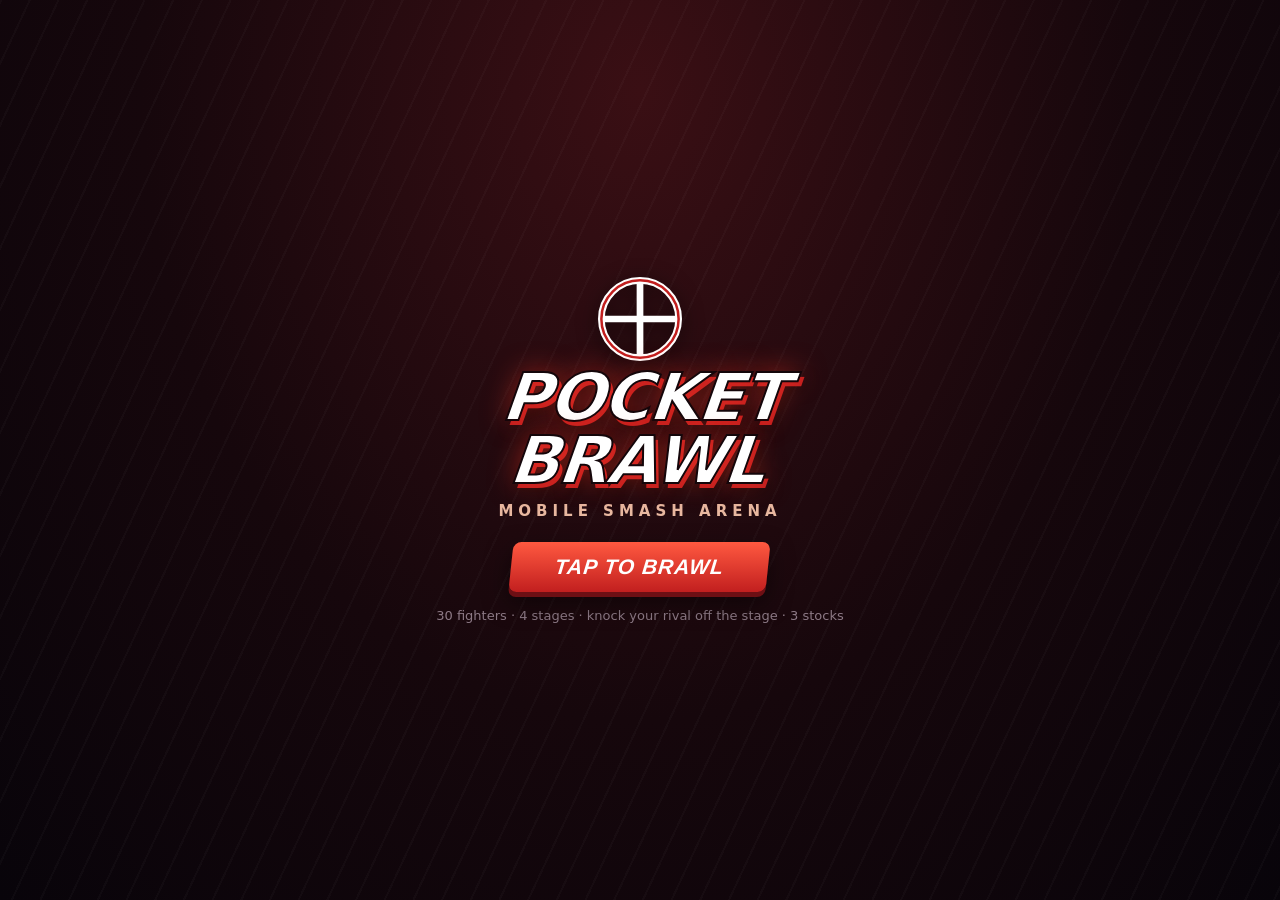
==== commit 9c3a1ef4: "Add 10 fighters, 4 selectable stages, music and more SFX Roster grows to 30 with the expansion-pack " ====
--- a/smash/index.html
+++ b/smash/index.html
@@ -48,7 +48,7 @@
     text-shadow:2px 2px 0 #c21f1f; white-space:nowrap; }
   #selTag { color:#b8a8b8; font-size:min(2.8vw,12px); }
   #selSpec { color:#ffd166; font-size:min(2.8vw,12px); font-weight:700; letter-spacing:.5px; }
-  #roster { flex:1; min-height:0; overflow-y:auto; display:grid; grid-template-columns:repeat(5,1fr); gap:5px; align-content:start; padding:2px; }
+  #roster { flex:1; min-height:0; overflow-y:auto; display:grid; grid-template-columns:repeat(6,1fr); gap:5px; align-content:start; padding:2px; }
   .tile { position:relative; aspect-ratio:1; border-radius:6px; cursor:pointer; overflow:hidden;
     background:linear-gradient(160deg,var(--tc,#444) 0%, #191b22 90%); border:2px solid rgba(255,255,255,.18);
     clip-path:polygon(0 0,100% 0,100% calc(100% - 9px),calc(100% - 9px) 100%,0 100%); }
@@ -56,6 +56,15 @@
   .tile .tn { position:absolute; left:0; right:0; bottom:0; font-size:min(1.9vw,9px); font-weight:800; letter-spacing:.3px;
     color:#fff; text-align:center; background:rgba(0,0,0,.55); padding:1px 0; text-transform:uppercase; }
   .tile.sel { border-color:#ffd166; box-shadow:0 0 14px rgba(255,209,102,.8), inset 0 0 20px rgba(255,209,102,.25); }
+
+  /* ---------- stage select row ---------- */
+  #stageRow { display:flex; gap:6px; width:100%; max-width:860px; margin-top:6px; }
+  .stile { flex:1; height:min(11vh,46px); border-radius:8px; border:2px solid rgba(255,255,255,.22); cursor:pointer;
+    display:flex; align-items:flex-end; justify-content:center; padding-bottom:3px;
+    font-size:min(2.4vw,11px); font-weight:800; color:#fff; letter-spacing:.5px; text-shadow:0 1px 3px #000;
+    clip-path:polygon(0 0,100% 0,100% calc(100% - 8px),calc(100% - 8px) 100%,0 100%); }
+  .stile.sel { border-color:#ffd166; box-shadow:0 0 12px rgba(255,209,102,.75); }
+  #muteBtn { margin-top:0; padding:9px 14px; font-size:16px; }
 
   /* ---------- HUD (Smash-style bottom damage meters) ---------- */
   #hud { position:absolute; left:0; right:0; bottom:calc(4px + env(safe-area-inset-bottom)); display:flex; justify-content:center;
@@ -142,14 +151,17 @@
   <h1 class="logo">POCKET<br>BRAWL</h1>
   <div class="tagline">Mobile Smash Arena</div>
   <button class="btn" id="playBtn">TAP TO BRAWL</button>
-  <div style="color:#8d7a86;margin-top:16px;font-size:min(3vw,13px)">20 fighters · knock your rival off the stage · 3 stocks</div>
+  <div style="color:#8d7a86;margin-top:16px;font-size:min(3vw,13px)">30 fighters · 4 stages · knock your rival off the stage · 3 stocks</div>
 </div>
 
 <!-- character select -->
 <div id="select" class="screen hidden">
   <div class="banner">
     <h2>CHOOSE YOUR FIGHTER</h2>
-    <button class="btn" id="fightBtn">FIGHT!</button>
+    <div style="display:flex;gap:8px">
+      <button class="btn dark" id="muteBtn">🔊</button>
+      <button class="btn" id="fightBtn">FIGHT!</button>
+    </div>
   </div>
   <div id="selBody">
     <div id="selPanel">
@@ -160,12 +172,14 @@
     </div>
     <div id="roster"></div>
   </div>
+  <div id="stageRow"></div>
 </div>
 
 <!-- pause -->
 <div id="pause" class="screen hidden" style="background:rgba(5,3,10,.88)">
   <h2 style="color:#fff;font-size:36px;font-weight:900;font-style:italic;transform:skewX(-6deg);text-shadow:3px 3px 0 #c21f1f">PAUSED</h2>
   <button class="btn dark" id="resumeBtn">RESUME</button>
+  <button class="btn dark" id="muteBtn2">MUSIC: ON</button>
   <button class="btn" id="quitBtn">QUIT TO MENU</button>
 </div>
 
@@ -187,7 +201,8 @@
 /* =========================================================================
    POCKET BRAWL — a Smash-style platform fighter for mobile browsers.
    3D fighters rendered with Three.js on a classic 2D battle plane.
-   20 stylised procedural fan-art models built from Three.js primitives.
+   30 stylised procedural fan-art models built from Three.js primitives,
+   4 selectable stages, and a procedural chiptune soundtrack.
    ========================================================================= */
 import * as THREE from 'three';
 
@@ -218,15 +233,74 @@
   }
   return {
     ensure,
+    get ctx(){ return ctx; },
     select(){ tone(660,.08,'square',.15); tone(880,.1,'square',.12); },
     jump(){ tone(300,.15,'sine',.2,2.2); },
     hit(){ tone(140,.1,'square',.3,.6); noise(.08,.25); },
     smack(){ tone(90,.16,'square',.4,.5); noise(.14,.35); },
     shield(){ tone(520,.12,'triangle',.2,.9); },
+    shieldBreak(){ noise(.28,.4); tone(1400,.35,'sawtooth',.22,.15); },
+    whoosh(){ noise(.09,.1); tone(700,.09,'sine',.06,.35); },
     fire(){ tone(220,.18,'sawtooth',.2,1.8); },
     zap(){ tone(1200,.12,'square',.18,.3); noise(.06,.15); },
     ko(){ tone(500,.5,'sawtooth',.35,.15); noise(.3,.3); },
+    stockLost(){ tone(392,.16,'square',.2,.8); setTimeout(()=>tone(247,.3,'square',.2,.7),150); },
+    count(){ tone(440,.12,'square',.22); },
+    go(){ tone(880,.35,'square',.26); tone(1320,.3,'square',.12); },
     fanfare(){ [523,659,784,1046].forEach((f,i)=>setTimeout(()=>tone(f,.25,'square',.2),i*120)); },
+    victory(){ [523,659,784,880,1046,1318,1568].forEach((f,i)=>setTimeout(()=>tone(f,.3,'square',.18),i*110)); },
+  };
+})();
+
+// ---------------------------------------------------------------- music --
+// Tiny procedural chiptune sequencer: 16th-note lead + 8th-note bass + kick,
+// scheduled ahead of time against the shared AudioContext. One theme per
+// stage plus a menu theme; everything is synthesized, no audio files.
+const Music=(()=>{
+  const THEMES={
+    menu:   {bpm:100, root:196, wave:'triangle', lead:[0,null,4,7, 9,null,7,4, 0,null,4,7, 12,null,9,7],   bass:[0,0,-3,-3,5,5,7,7]},
+    sunset: {bpm:132, root:262, wave:'square',   lead:[0,4,7,12, 9,7,4,9, 7,12,14,12, 9,7,4,2],            bass:[0,0,5,5,7,7,5,5]},
+    volcano:{bpm:148, root:220, wave:'sawtooth', lead:[0,3,7,10, 12,10,7,3, 0,3,7,10, 15,12,10,7],         bass:[0,0,3,3,5,5,6,6]},
+    neon:   {bpm:126, root:233, wave:'square',   lead:[0,7,10,null, 12,10,7,null, 3,10,14,null, 15,14,10,7], bass:[0,0,10,10,8,8,3,3]},
+    sky:    {bpm:116, root:294, wave:'triangle', lead:[0,4,9,null, 7,4,9,null, 12,9,7,4, 2,0,4,null],      bass:[0,0,-3,-3,-5,-5,0,0]},
+  };
+  let theme=null, timer=null, next=0, step=0, muted=false;
+  const n2f=(root,n)=>root*Math.pow(2,n/12);
+  function blip(freq,t,dur,type,vol){
+    const ctx=AudioSys.ctx; if(!ctx) return;
+    const o=ctx.createOscillator(), g=ctx.createGain();
+    o.type=type; o.frequency.value=freq;
+    g.gain.setValueAtTime(vol,t); g.gain.exponentialRampToValueAtTime(.001,t+dur);
+    o.connect(g).connect(ctx.destination); o.start(t); o.stop(t+dur);
+  }
+  function tick(t){
+    const th=theme, i=step;
+    const L=th.lead[i%th.lead.length];
+    if(L!==null) blip(n2f(th.root,L),t,.14,th.wave,.05);
+    if(i%2===0) blip(n2f(th.root/2,th.bass[(i>>1)%th.bass.length]),t,.2,'triangle',.085);
+    if(i%4===0){
+      const ctx=AudioSys.ctx, o=ctx.createOscillator(), g=ctx.createGain();
+      o.type='sine'; o.frequency.setValueAtTime(130,t); o.frequency.exponentialRampToValueAtTime(45,t+.09);
+      g.gain.setValueAtTime(.13,t); g.gain.exponentialRampToValueAtTime(.001,t+.1);
+      o.connect(g).connect(ctx.destination); o.start(t); o.stop(t+.1);
+    }
+  }
+  function pump(){
+    const ctx=AudioSys.ctx; if(!ctx||!theme) return;
+    while(next<ctx.currentTime+.15){
+      if(!muted) tick(next);
+      next+=60/theme.bpm/4; step++;
+    }
+  }
+  return {
+    play(name){
+      AudioSys.ensure(); const ctx=AudioSys.ctx; if(!ctx) return;
+      theme=THEMES[name]||THEMES.menu; step=0; next=Math.max(next,ctx.currentTime+.06);
+      if(!timer) timer=setInterval(pump,40);
+    },
+    stop(){ theme=null; },
+    toggle(){ muted=!muted; return !muted; },
+    get on(){ return !muted; },
   };
 })();
 
@@ -287,8 +361,61 @@
   sphere(parent,[x,y,z],[scale,scale*1.2,.08],C.white);
   if(pupil) sphere(parent,[x,y,z+.08],[scale*.38,scale*.5,.05],C.black);
 }
+// Limbs are built inside a pivot group anchored at the joint (shoulder/hip)
+// so they can swing for walk/attack animation. While RIG collection is
+// active, arm- and leg-sized limbs register themselves for animation.
+let RIG=null;
 function limb(parent,p,len,color,rotZ=0,radius=.18){
-  return capsule(parent,p,radius,len,color,[0,0,rotZ]);
+  const half=len/2+radius;
+  const jx=p[0]-Math.sin(rotZ)*half, jy=p[1]+Math.cos(rotZ)*half;   // joint (top end)
+  const tx=p[0]+Math.sin(rotZ)*half, ty=p[1]-Math.cos(rotZ)*half;   // tip (far end)
+  const pivot=new THREE.Group();
+  pivot.position.set(jx,jy,p[2]);
+  parent.add(pivot);
+  const c=add(pivot,new THREE.CapsuleGeometry(radius,len,6,12),mat(color),[p[0]-jx,p[1]-jy,0],[1,1,1],[0,0,rotZ]);
+  if(RIG && len>=.4 && radius>=.08){
+    const type=p[1]>-.2?'arms':'legs';
+    RIG[type].push({pivot,x:p[0],jx,jy,z:p[2],tip:[tx,ty,p[2]]});
+  }
+  return c;
+}
+// Same idea for box-shaped limbs (robots): pivot at the top of the box.
+function boxLimb(parent,p,s,color,opts={}){
+  const pivot=new THREE.Group();
+  pivot.position.set(p[0],p[1]+s[1]/2,p[2]);
+  parent.add(pivot);
+  add(pivot,new THREE.BoxGeometry(1,1,1),mat(color,opts),[0,-s[1]/2,0],s);
+  if(RIG){
+    const type=p[1]>-.2?'arms':'legs';
+    RIG[type].push({pivot,x:p[0],jx:p[0],jy:p[1]+s[1]/2,z:p[2],tip:[p[0],p[1]-s[1]/2,p[2]]});
+  }
+  return pivot;
+}
+// After a model is built, sweep loose end-parts (gloves, shoes, socks,
+// bracelets, held props) into the limb pivot whose tip they sit on.
+function rigAttachLoose(){
+  if(!RIG) return;
+  const v=new THREE.Vector3();
+  for(const l of [...RIG.arms,...RIG.legs]){
+    const parent=l.pivot.parent;
+    for(const m of [...parent.children]){
+      if(m===l.pivot||m.userData.rigged) continue;
+      if(m.isGroup && !m.userData.prop) continue;
+      if(!m.isGroup){
+        if(!m.geometry) continue;
+        m.geometry.computeBoundingBox();
+        const bs=m.geometry.boundingBox.getSize(v);
+        const maxd=Math.max(bs.x*Math.abs(m.scale.x),bs.y*Math.abs(m.scale.y),bs.z*Math.abs(m.scale.z));
+        if(maxd>.92) continue;
+      }
+      const d=Math.hypot(m.position.x-l.tip[0],m.position.y-l.tip[1],m.position.z-l.tip[2]);
+      if(d<.6){
+        m.userData.rigged=true;
+        m.position.x-=l.jx; m.position.y-=l.jy; m.position.z-=l.z;
+        l.pivot.add(m);
+      }
+    }
+  }
 }
 function glove(parent,p,s=.32,color=C.white){sphere(parent,p,[s,s*.9,s],color)}
 function shoe(parent,p,color=C.black,s=[.38,.2,.62]){sphere(parent,p,s,color)}
@@ -452,8 +579,9 @@
   glove(g,[-.88,-.05,0],.22,C.white); glove(g,[.88,-.05,0],.22,C.white);
   limb(g,[-.25,-.75,0],.7,0x8f949d,0,.18); limb(g,[.25,-.75,0],.7,0x8f949d,0,.18);
   shoe(g,[-.28,-1.24,.2],C.white,[.34,.18,.55]); shoe(g,[.28,-1.24,.2],C.white,[.34,.18,.55]);
-  cone(g,[.95,.25,.2],[.17,.62,.17],C.orange,[0,0,-.55]);
-  for(const a of [-.3,0,.3]) capsule(g,[1.16,.56,.2],.04,.28,C.green,[0,0,a-.55]);
+  const carrot=new THREE.Group(); carrot.position.set(.95,.25,.2); carrot.userData.prop=true; g.add(carrot);
+  cone(carrot,[0,0,0],[.17,.62,.17],C.orange,[0,0,-.55]);
+  for(const a of [-.3,0,.3]) capsule(carrot,[.21,.31,0],.04,.28,C.green,[0,0,a-.55]);
   return g;
 }
 function sonic(){
@@ -581,15 +709,15 @@
 }
 function optimus(){
   const g=new THREE.Group();
-  box(g,[-.3,-.67,0],[.42,1.35,.46],0x2057b4,[0,0,0],{metalness:.45});
-  box(g,[.3,-.67,0],[.42,1.35,.46],0x2057b4,[0,0,0],{metalness:.45});
+  boxLimb(g,[-.3,-.67,0],[.42,1.35,.46],0x2057b4,{metalness:.45});
+  boxLimb(g,[.3,-.67,0],[.42,1.35,.46],0x2057b4,{metalness:.45});
   shoe(g,[-.3,-1.38,.18],0x4a5664,[.42,.2,.58]); shoe(g,[.3,-1.38,.18],0x4a5664,[.42,.2,.58]);
   box(g,[0,.45,0],[1.15,1.15,.55],0xb5262f,[0,0,0],{metalness:.42});
   box(g,[-.3,.55,.32],[.42,.52,.08],0x7ce9ff,[0,0,0],{metalness:.2,emissive:0x246a7c,emissiveIntensity:.7});
   box(g,[.3,.55,.32],[.42,.52,.08],0x7ce9ff,[0,0,0],{metalness:.2,emissive:0x246a7c,emissiveIntensity:.7});
   box(g,[0,.03,.34],[.3,.24,.08],0xcbd2db,[0,0,0],{metalness:.8});
-  box(g,[-.78,.46,0],[.38,1.08,.42],0xb5262f,[0,0,.08],{metalness:.42});
-  box(g,[.78,.46,0],[.38,1.08,.42],0xb5262f,[0,0,-.08],{metalness:.42});
+  boxLimb(g,[-.78,.46,0],[.38,1.08,.42],0xb5262f,{metalness:.42});
+  boxLimb(g,[.78,.46,0],[.38,1.08,.42],0xb5262f,{metalness:.42});
   box(g,[-.87,-.14,0],[.34,.35,.38],0x4a5664,[0,0,0],{metalness:.7});
   box(g,[.87,-.14,0],[.34,.35,.38],0x4a5664,[0,0,0],{metalness:.7});
   box(g,[0,1.63,0],[.68,.72,.58],0x2057b4,[0,0,0],{metalness:.5});
@@ -684,6 +812,144 @@
   return g;
 }
 
+/* ---- expansion pack: ten more fighters ---- */
+function luffy(){
+  const g=personBase({body:0xd9272e,skin:C.skin,pants:0x2350c8,boots:0x6d3d1e,head:[.6,.67,.55]});
+  box(g,[0,.25,.48],[.75,.72,.12],0xd9272e);
+  box(g,[0,-.08,.48],[.8,.18,.12],0xf5d2a1);
+  sphere(g,[0,2.32,-.02],[.78,.18,.68],0xe2c06b);
+  cyl(g,[0,2.2,.25],[.7,.06,.45],0xe2c06b,[Math.PI/2,0,0]);
+  box(g,[0,2.23,.33],[.9,.08,.08],0xb73c2d);
+  sphere(g,[0,2.06,-.08],[.58,.28,.5],C.black);
+  eye(g,-.18,1.88,.55,.1,true); eye(g,.18,1.88,.55,.1,true);
+  mouth(g,[.02,1.63,.57],[.22,.04,.03],0x7d2330);
+  whisker(g,[-.28,1.8,.6],[-.24,1.72,.61],0x7a3940);
+  return g;
+}
+function zoro(){
+  const g=personBase({body:0x0f6f41,skin:C.skin,pants:0x0f6f41,boots:C.black,head:[.58,.67,.54]});
+  box(g,[0,.35,.52],[.78,.85,.08],0x0f6f41);
+  box(g,[0,.04,.5],[.82,.11,.08],0x7b2d6e);
+  sphere(g,[0,2.15,-.12],[.6,.28,.55],0x2aa658);
+  addHairSpikes(g,[0,2.1,-.06],0x46c764,8,1.0);
+  eye(g,-.18,1.88,.55,.09,true); eye(g,.18,1.88,.55,.09,true);
+  mouth(g,[0,1.61,.56],[.16,.03,.03],C.black);
+  for(const i of [-.16,0,.16]){
+    const blade=box(g,[.92,-.45+i*.05,-.05+i*.08],[.12,.95,.12],0xe4e7eb,[0,0,-.5]);
+    const hilt=box(g,[.82,-.02,-.02+i*.08],[.16,.24,.16],0x8b5cf6,[0,0,-.5]);
+    blade.userData.rigged=hilt.userData.rigged=true;   // swords stay sheathed on hip
+  }
+  return g;
+}
+function minionKevin(){
+  const g=new THREE.Group();
+  capsule(g,[0,.35,0],.56,1.18,0xf7d530);
+  box(g,[0,-.35,.45],[.9,.65,.12],0x3a77d6);
+  box(g,[0,-.02,.5],[.45,.35,.12],0x3a77d6);
+  limb(g,[-.72,.32,0],.68,0xf7d530,.24,.12); limb(g,[.72,.32,0],.68,0xf7d530,-.24,.12);
+  glove(g,[-.89,-.12,0],.16,C.black); glove(g,[.89,-.12,0],.16,C.black);
+  limb(g,[-.2,-.9,0],.55,0x3a77d6,0,.11); limb(g,[.2,-.9,0],.55,0x3a77d6,0,.11);
+  shoe(g,[-.22,-1.3,.2],C.black,[.24,.12,.4]); shoe(g,[.22,-1.3,.2],C.black,[.24,.12,.4]);
+  torus(g,[0,1.4,.57],[.28,.28,.08],0x8d98a6,[Math.PI/2,0,0]);
+  sphere(g,[0,1.4,.58],[.22,.22,.11],C.white); sphere(g,[0,1.4,.69],[.08,.08,.04],C.brown); sphere(g,[0,1.4,.73],[.03,.03,.02],C.black);
+  box(g,[0,1.4,.0],[1.04,.08,.06],0x2d333b);
+  mouth(g,[0,1.07,.58],[.18,.04,.03],0x5d1e25);
+  whisker(g,[-.06,2.05,.0],[-.18,2.42,.0],C.black); whisker(g,[0,2.05,.0],[0,2.5,.0],C.black); whisker(g,[.06,2.05,.0],[.18,2.42,.0],C.black);
+  return g;
+}
+function minionBob(){
+  const g=new THREE.Group();
+  capsule(g,[0,.25,0],.6,.85,0xf7d530);
+  box(g,[0,-.3,.44],[1.0,.62,.12],0x3a77d6);
+  box(g,[0,.0,.5],[.55,.34,.12],0x3a77d6);
+  limb(g,[-.72,.24,0],.58,0xf7d530,.24,.12); limb(g,[.72,.24,0],.58,0xf7d530,-.24,.12);
+  glove(g,[-.87,-.16,0],.16,C.black); glove(g,[.87,-.16,0],.16,C.black);
+  limb(g,[-.21,-.88,0],.48,0x3a77d6,0,.11); limb(g,[.21,-.88,0],.48,0x3a77d6,0,.11);
+  shoe(g,[-.22,-1.24,.2],C.black,[.24,.12,.4]); shoe(g,[.22,-1.24,.2],C.black,[.24,.12,.4]);
+  for(const x of [-.18,.18]){ torus(g,[x,1.3,.57],[.22,.22,.07],0x8d98a6,[Math.PI/2,0,0]); sphere(g,[x,1.3,.58],[.18,.18,.11],C.white); sphere(g,[x,1.3,.68],[.06,.06,.04],C.brown); sphere(g,[x,1.3,.72],[.03,.03,.02],C.black); }
+  box(g,[0,1.3,.0],[1.0,.08,.06],0x2d333b);
+  mouth(g,[0,.98,.58],[.22,.07,.03],0x7b2838);
+  whisker(g,[0,1.82,0],[0,2.05,0],C.black);
+  return g;
+}
+function bart(){
+  const g=new THREE.Group();
+  box(g,[0,.45,0],[1.0,1.2,.5],C.orange);
+  sphere(g,[0,1.82,0],[.65,.75,.58],C.yellow);
+  for(let i=0;i<9;i++){ const x=-.46+i*.115; cone(g,[x,2.48,-.02],[.08,.36,.08],C.yellow,[0,0,.02]); }
+  eye(g,-.22,1.93,.6,.16,true); eye(g,.22,1.93,.6,.16,true);
+  mouth(g,[0,1.56,.63],[.22,.035,.03],0x6b3f25);
+  limb(g,[-.72,.36,0],.65,C.yellow,.18,.13); limb(g,[.72,.36,0],.65,C.yellow,-.18,.13);
+  glove(g,[-.87,0,0],.14,C.yellow); glove(g,[.87,0,0],.14,C.yellow);
+  limb(g,[-.24,-.82,0],.6,0x2761d1,0,.12); limb(g,[.24,-.82,0],.6,0x2761d1,0,.12);
+  box(g,[-.24,-1.07,.05],[.14,.22,.14],C.white); box(g,[.24,-1.07,.05],[.14,.22,.14],C.white);
+  shoe(g,[-.24,-1.28,.18],0x4472c4,[.24,.11,.4]); shoe(g,[.24,-1.28,.18],0x4472c4,[.24,.11,.4]);
+  return g;
+}
+function marge(){
+  const g=new THREE.Group();
+  cone(g,[0,.08,0],[.72,1.42,.5],0x75d0ec,[0,0,Math.PI]);
+  capsule(g,[0,.86,0],.34,.42,0xa8d9e8);
+  limb(g,[-.55,.55,0],.7,C.yellow,.18,.11); limb(g,[.55,.55,0],.7,C.yellow,-.18,.11);
+  glove(g,[-.69,.02,0],.14,C.yellow); glove(g,[.69,.02,0],.14,C.yellow);
+  limb(g,[-.18,-.72,0],.92,C.yellow,0,.11); limb(g,[.18,-.72,0],.92,C.yellow,0,.11);
+  shoe(g,[-.18,-1.4,.16],C.red,[.24,.1,.42]); shoe(g,[.18,-1.4,.16],C.red,[.24,.1,.42]);
+  sphere(g,[0,1.72,0],[.5,.62,.46],C.yellow);
+  capsule(g,[0,2.46,0],.44,1.55,0x5fbff1,[0,0,0],[1,1,.78]);
+  eye(g,-.17,1.82,.48,.12,true); eye(g,.17,1.82,.48,.12,true);
+  mouth(g,[0,1.55,.5],[.18,.035,.03],0xc84355);
+  torus(g,[0,1.08,.15],[.55,.55,.12],0xdb3d3d,[Math.PI/2,0,0]);
+  return g;
+}
+function peter(){
+  const g=new THREE.Group();
+  sphere(g,[0,.42,0],[.82,1.02,.64],C.white);
+  box(g,[0,-.12,0],[1.24,.28,.78],C.white);
+  sphere(g,[0,1.76,0],[.64,.72,.58],C.skin);
+  sphere(g,[0,1.56,.55],[.44,.32,.22],C.skin);
+  eye(g,-.2,1.88,.61,.16,true); eye(g,.2,1.88,.61,.16,true);
+  torus(g,[-.2,1.88,.62],[.2,.2,.04],C.black,[Math.PI/2,0,0]); torus(g,[.2,1.88,.62],[.2,.2,.04],C.black,[Math.PI/2,0,0]); box(g,[0,1.88,.62],[.14,.03,.03],C.black);
+  mouth(g,[0,1.36,.68],[.26,.05,.04],0x6b3f25);
+  sphere(g,[0,2.18,-.1],[.66,.28,.54],0x7b4d2d);
+  limb(g,[-.78,.3,0],.7,C.skin,.22,.16); limb(g,[.78,.3,0],.7,C.skin,-.22,.16);
+  glove(g,[-.95,-.16,0],.18,C.skin); glove(g,[.95,-.16,0],.18,C.skin);
+  limb(g,[-.28,-.8,0],.72,0x548c47,0,.2); limb(g,[.28,-.8,0],.72,0x548c47,0,.2);
+  shoe(g,[-.28,-1.3,.16],0x6b3f25); shoe(g,[.28,-1.3,.16],0x6b3f25);
+  shape(g,[[0,.28],[.14,.08],[0,-.3],[-.14,.08]],0x2da0c8,[0,.18,.52],[1,1,.12]);
+  return g;
+}
+function stewie(){
+  const g=new THREE.Group();
+  sphere(g,[0,1.78,0],[.9,.62,.5],C.skin);
+  eye(g,-.26,1.81,.52,.14,true); eye(g,.26,1.81,.52,.14,true);
+  mouth(g,[0,1.54,.55],[.2,.03,.03],0x7b2838);
+  box(g,[0,.34,0],[.82,.92,.48],0xf7d34a);
+  box(g,[0,.34,.44],[.45,.45,.08],0xe84a55);
+  limb(g,[-.62,.4,0],.48,C.skin,.18,.12); limb(g,[.62,.4,0],.48,C.skin,-.18,.12);
+  glove(g,[-.75,.07,0],.14,C.skin); glove(g,[.75,.07,0],.14,C.skin);
+  limb(g,[-.19,-.72,0],.54,C.yellow,0,.12); limb(g,[.19,-.72,0],.54,C.yellow,0,.12);
+  shoe(g,[-.19,-1.08,.17],C.blue,[.22,.11,.38]); shoe(g,[.19,-1.08,.17],C.blue,[.22,.11,.38]);
+  return g;
+}
+function rick(){
+  const g=personBase({body:0x9dd3df,skin:C.skin,pants:0x6b4e38,boots:C.black,head:[.6,.68,.54]});
+  box(g,[0,.18,.48],[.8,1.1,.12],C.white);
+  addHairSpikes(g,[0,2.12,-.08],0xc9f1f6,10,1.4);
+  eye(g,-.18,1.9,.55,.1,true); eye(g,.18,1.9,.55,.1,true);
+  mouth(g,[0,1.64,.57],[.2,.035,.03],0x5d1e25);
+  box(g,[.05,1.51,.66],[.03,.18,.02],0x58d7a3);
+  box(g,[0,2.03,.58],[.38,.03,.03],C.black);
+  return g;
+}
+function morty(){
+  const g=personBase({body:0xf3d339,skin:C.skin,pants:0x2b63d0,boots:C.white,head:[.58,.68,.54]});
+  box(g,[0,.36,.48],[.78,.88,.12],0xf3d339);
+  eye(g,-.19,1.9,.55,.14,true); eye(g,.19,1.9,.55,.14,true);
+  mouth(g,[0,1.58,.57],[.16,.03,.03],0x7b2838);
+  sphere(g,[0,2.14,-.1],[.6,.22,.5],0x6b4a2d);
+  return g;
+}
+
 // ----------------------------------------------------------- roster data --
 // speed / jump / weight / power tune the feel; range & height are in physics px.
 // special kinds: fire (arcing ball) · bolt (fast straight shot) · spin (melee ring) · quake (ground shockwaves)
@@ -708,6 +974,16 @@
   { id:'wonder',    name:'WONDER WOMAN', tag:'Amazon champion', build:wonderWoman, theme:'#c21f1f', speed:4.5, jump:12.8, weight:1.0, power:1.1, range:40, height:60, special:{kind:'spin', name:'LASSO WHIRL',   color:0xf0b829} },
   { id:'tomjerry',  name:'TOM & JERRY',  tag:'Duo of chaos',    build:tomAndJerry, theme:'#707782', speed:4.7, jump:12.6, weight:.9,  power:.95, range:36, height:58, special:{kind:'quake',name:'ANVIL PANIC',   color:0xaab2bd} },
   { id:'kermit',    name:'KERMIT',       tag:'Easy being green',build:kermit,      theme:'#42a947', speed:4.4, jump:12.8, weight:.85, power:.9,  range:34, height:56, special:{kind:'fire', name:'LILY LOB',      color:0x8bc94b} },
+  { id:'luffy',     name:'LUFFY',        tag:'Rubber pirate',   build:luffy,       theme:'#d9272e', speed:4.8, jump:13.4, weight:.95, power:1.1, range:42, height:60, special:{kind:'bolt', name:'GUM-GUM PISTOL',color:0xf4b184} },
+  { id:'zoro',      name:'ZORO',         tag:'Three-sword style',build:zoro,       theme:'#0f6f41', speed:4.2, jump:12.2, weight:1.05,power:1.2, range:50, height:60, special:{kind:'spin', name:'ONI GIRI',      color:0x8fe3a8} },
+  { id:'kevin',     name:'KEVIN',        tag:'Tall minion',     build:minionKevin, theme:'#f7d530', speed:4.6, jump:12.4, weight:.8,  power:.85, range:30, height:52, special:{kind:'fire', name:'BANANA TOSS',   color:0xffe14a} },
+  { id:'bob',       name:'BOB',          tag:'Smol menace',     build:minionBob,   theme:'#3a77d6', speed:5.0, jump:13.0, weight:.65, power:.75, range:26, height:40, special:{kind:'quake',name:'TANTRUM',       color:0x3a77d6} },
+  { id:'bart',      name:'BART',         tag:'El Barto',        build:bart,        theme:'#f57c16', speed:5.2, jump:13.2, weight:.8,  power:.85, range:32, height:52, special:{kind:'bolt', name:'SLINGSHOT',     color:0xd63c2f} },
+  { id:'marge',     name:'MARGE',        tag:'Towering patience',build:marge,      theme:'#5fbff1', speed:4.0, jump:12.0, weight:.9,  power:.95, range:36, height:66, special:{kind:'spin', name:'HAIR WHIP',     color:0x5fbff1} },
+  { id:'peter',     name:'PETER',        tag:'Freakin’ sweet', build:peter,   theme:'#548c47', speed:3.5, jump:11.0, weight:1.35,power:1.2, range:38, height:62, special:{kind:'quake',name:'CANNONBALL',    color:0x548c47} },
+  { id:'stewie',    name:'STEWIE',       tag:'Evil genius baby',build:stewie,      theme:'#e84a55', speed:4.8, jump:12.8, weight:.7,  power:.8,  range:28, height:42, special:{kind:'bolt', name:'RAY GUN',       color:0x7dffb0} },
+  { id:'rick',      name:'RICK',         tag:'Mad scientist',   build:rick,        theme:'#9dd3df', speed:4.4, jump:12.4, weight:.95, power:1.05,range:36, height:62, special:{kind:'fire', name:'PORTAL SHOT',   color:0x58d7a3} },
+  { id:'morty',     name:'MORTY',        tag:'Aw jeez',         build:morty,       theme:'#f3d339', speed:4.6, jump:12.6, weight:.85, power:.85, range:32, height:54, special:{kind:'quake',name:'PANIC STOMP',   color:0xf3d339} },
 ];
 ROSTER.forEach(ch=>{ ch.girth = clamp(ch.range*.42, 12, 22); });
 
@@ -723,22 +999,13 @@
 renderer.toneMappingExposure=1.12;
 
 const scene=new THREE.Scene();
-// sky gradient
-{
-  const cv=document.createElement('canvas'); cv.width=32; cv.height=256;
-  const c=cv.getContext('2d');
-  const gr=c.createLinearGradient(0,0,0,256);
-  gr.addColorStop(0,'#20308f'); gr.addColorStop(.45,'#7461bd'); gr.addColorStop(.78,'#e8895f'); gr.addColorStop(1,'#f9b45c');
-  c.fillStyle=gr; c.fillRect(0,0,32,256);
-  const tex=new THREE.CanvasTexture(cv); tex.colorSpace=THREE.SRGBColorSpace;
-  scene.background=tex;
-}
 scene.fog=new THREE.Fog(0xc78a9d, 120, 340);
 
 const camera=new THREE.PerspectiveCamera(40, innerWidth/innerHeight, .1, 500);
 camera.position.set(0,10,52);
 
-scene.add(new THREE.HemisphereLight(0xcfe6ff, 0x54371f, 1.9));
+const hemiLight=new THREE.HemisphereLight(0xcfe6ff, 0x54371f, 1.9);
+scene.add(hemiLight);
 const sunLight=new THREE.DirectionalLight(0xfff2dd, 3.4);
 sunLight.position.set(30,60,44);
 sunLight.castShadow=true;
@@ -750,60 +1017,157 @@
 const rimLight=new THREE.DirectionalLight(0x8fb8ff, 1.1);
 rimLight.position.set(-40,20,-30); scene.add(rimLight);
 
-// ---- battlefield-style stage geometry
-const stageGroup=new THREE.Group(); scene.add(stageGroup);
-{
+// ---- stages ---------------------------------------------------------------
+// Each stage swaps the sky, fog, lighting, island colours, platform layout
+// (which the physics reads too) and its own background scenery + music.
+const STAGES=[
+  { id:'sunset', name:'SUNSET ISLE', music:'sunset',
+    sky:['#20308f','#7461bd','#e8895f','#f9b45c'], fog:0xc78a9d,
+    sun:0xfff2dd, sunI:3.4, hemi:[0xcfe6ff,0x54371f,1.9],
+    deck:0x7ec850, deckTop:0x8fd45e, deckGlow:0x2a5c14, trim:0xd8c07a, under:0x6b4a2b, plat:0xc8913f, platGlow:0xffe9b0,
+    cloud:{color:0xffffff,opacity:.75,n:7},
+    plats:[ {x:340,y:395,w:170,h:14}, {x:690,y:395,w:170,h:14}, {x:515,y:285,w:170,h:14} ] },
+  { id:'volcano', name:'MAGMA KEEP', music:'volcano',
+    sky:['#160709','#3d1010','#7a2810','#e85a1e'], fog:0x5a2014,
+    sun:0xff9a55, sunI:2.4, hemi:[0xff9a66,0x2a0d08,1.5],
+    deck:0x4a3d42, deckTop:0x5a4a50, deckGlow:0x35191c, trim:0x3a2c30, under:0x2a1d20, plat:0x6a5058, platGlow:0xff8a4a,
+    cloud:{color:0x3a2a30,opacity:.85,n:5},
+    plats:[ {x:300,y:380,w:200,h:14}, {x:700,y:380,w:200,h:14} ] },
+  { id:'neon', name:'NEON CITY', music:'neon',
+    sky:['#05060f','#0c1030','#232a6a','#4a3f8f'], fog:0x1a1f4a,
+    sun:0xbfd4ff, sunI:1.7, hemi:[0x8899ff,0x101226,1.5],
+    deck:0x2c3242, deckTop:0x3a4256, deckGlow:0x16b8d8, trim:0x22b8d8, under:0x14181f, plat:0x3a4256, platGlow:0x53e8ff,
+    cloud:null,
+    plats:[ {x:515,y:360,w:190,h:14} ] },
+  { id:'sky', name:'SKY SHRINE', music:'sky',
+    sky:['#3a7bd5','#67a8e8','#9fd0f5','#e8f5ff'], fog:0xbfdcf2,
+    sun:0xffffff, sunI:3.8, hemi:[0xe8f4ff,0x8899aa,2.2],
+    deck:0xe8dcc0, deckTop:0xf5ecd8, deckGlow:0x8a7a4a, trim:0xd4b86a, under:0xb8a888, plat:0xd4b86a, platGlow:0xfff2c8,
+    cloud:{color:0xffffff,opacity:.9,n:8},
+    plats:[ {x:300,y:410,w:160,h:14}, {x:520,y:330,w:160,h:14}, {x:740,y:410,w:160,h:14} ] },
+];
+
+let envGroup=null;
+const cloudsArr=[];
+function makeSky(stops){
+  const cv=document.createElement('canvas'); cv.width=32; cv.height=256;
+  const c=cv.getContext('2d');
+  const gr=c.createLinearGradient(0,0,0,256);
+  stops.forEach((s,i)=>gr.addColorStop(i/(stops.length-1),s));
+  c.fillStyle=gr; c.fillRect(0,0,32,256);
+  const tex=new THREE.CanvasTexture(cv); tex.colorSpace=THREE.SRGBColorSpace;
+  return tex;
+}
+function buildStageEnv(st){
+  if(envGroup){ scene.remove(envGroup); disposeObject(envGroup); }
+  cloudsArr.length=0;
+  envGroup=new THREE.Group(); scene.add(envGroup);
+  if(scene.background&&scene.background.dispose) scene.background.dispose();
+  scene.background=makeSky(st.sky);
+  scene.fog.color.set(st.fog);
+  sunLight.color.set(st.sun); sunLight.intensity=st.sunI;
+  hemiLight.color.set(st.hemi[0]); hemiLight.groundColor.set(st.hemi[1]); hemiLight.intensity=st.hemi[2];
+
+  // floating island + platform layout
   const m=STAGE.main, w=m.w/10, cx=W2X(m.x+m.w/2);
-  const deck=new THREE.Mesh(new THREE.BoxGeometry(w+2,2.4,16), new THREE.MeshStandardMaterial({color:0x7ec850,roughness:.85}));
-  deck.position.set(cx,-1.2,0); deck.receiveShadow=true; stageGroup.add(deck);
-  const trim=new THREE.Mesh(new THREE.BoxGeometry(w+2.6,1.1,16.6), new THREE.MeshStandardMaterial({color:0xd8c07a,roughness:.7}));
-  trim.position.set(cx,-2.7,0); trim.receiveShadow=true; stageGroup.add(trim);
-  const under=new THREE.Mesh(new THREE.ConeGeometry(w*.52,26,9), new THREE.MeshStandardMaterial({color:0x6b4a2b,roughness:.95,flatShading:true}));
-  under.rotation.x=Math.PI; under.scale.z=.42; under.position.set(cx,-16,0); stageGroup.add(under);
-  for(const pl of STAGE.plats){
+  const deck=new THREE.Mesh(new THREE.BoxGeometry(w+2,2.4,16), new THREE.MeshStandardMaterial({color:st.deck,roughness:.85}));
+  deck.position.set(cx,-1.2,0); deck.receiveShadow=true; envGroup.add(deck);
+  const trim=new THREE.Mesh(new THREE.BoxGeometry(w+2.6,1.1,16.6), new THREE.MeshStandardMaterial({color:st.trim,roughness:.7}));
+  trim.position.set(cx,-2.7,0); trim.receiveShadow=true; envGroup.add(trim);
+  const under=new THREE.Mesh(new THREE.ConeGeometry(w*.52,26,9), new THREE.MeshStandardMaterial({color:st.under,roughness:.95,flatShading:true}));
+  under.rotation.x=Math.PI; under.scale.z=.42; under.position.set(cx,-16,0); envGroup.add(under);
+  const strip=new THREE.Mesh(new THREE.BoxGeometry(w+2.2,.2,16.2),
+    new THREE.MeshStandardMaterial({color:st.deckTop,roughness:.8,emissive:st.deckGlow,emissiveIntensity:.4}));
+  strip.position.set(cx,.02,0); strip.receiveShadow=true; envGroup.add(strip);
+  for(const pl of st.plats){
     const p=new THREE.Mesh(new THREE.BoxGeometry(pl.w/10,1.0,10),
-      new THREE.MeshStandardMaterial({color:0xc8913f,roughness:.7,metalness:.1}));
+      new THREE.MeshStandardMaterial({color:st.plat,roughness:.7,metalness:.1}));
     p.position.set(W2X(pl.x+pl.w/2), W2Y(pl.y)+.5, 0);
-    p.receiveShadow=true; p.castShadow=true; stageGroup.add(p);
-    const glow=new THREE.Mesh(new THREE.BoxGeometry(pl.w/10+.3,.18,10.4), new THREE.MeshBasicMaterial({color:0xffe9b0}));
-    glow.position.set(p.position.x, p.position.y+.55, 0); stageGroup.add(glow);
-  }
-  const strip=new THREE.Mesh(new THREE.BoxGeometry(w+2.2,.2,16.2),
-    new THREE.MeshStandardMaterial({color:0x8fd45e,roughness:.8,emissive:0x2a5c14,emissiveIntensity:.4}));
-  strip.position.set(cx,.02,0); strip.receiveShadow=true; stageGroup.add(strip);
-}
-// distant scenery
-const sceneryGroup=new THREE.Group(); scene.add(sceneryGroup);
-{
-  const sun=new THREE.Mesh(new THREE.SphereGeometry(16,24,24), new THREE.MeshBasicMaterial({color:0xffdf9e,fog:false}));
-  sun.position.set(10,34,-260); sceneryGroup.add(sun);
-  const mtnMat=new THREE.MeshStandardMaterial({color:0x4a3d7a,roughness:1,flatShading:true});
-  for(const [x,h,s] of [[-120,60,90],[-30,84,110],[70,64,95],[160,72,100],[-210,70,95],[250,60,88]]){
-    const mm=new THREE.Mesh(new THREE.ConeGeometry(s*.55,h,5), mtnMat);
-    mm.position.set(x,h/2-38,-200); sceneryGroup.add(mm);
-  }
-  for(const [x,y,z,s] of [[-70,18,-110,4],[80,30,-130,5],[-30,44,-150,3],[120,10,-90,3.4]]){
-    const rock=new THREE.Mesh(new THREE.DodecahedronGeometry(s,0), new THREE.MeshStandardMaterial({color:0x6b5a8a,roughness:.9,flatShading:true}));
-    rock.position.set(x,y,z); rock.userData.baseY=y; rock.userData.ph=Math.random()*TAU; sceneryGroup.add(rock);
-    const grass=new THREE.Mesh(new THREE.CylinderGeometry(s*1.05,s*.9,s*.35,8), new THREE.MeshStandardMaterial({color:0x74b84e,roughness:.9}));
-    grass.position.set(x,y+s*.55,z); grass.userData.baseY=y+s*.55; grass.userData.ph=rock.userData.ph; sceneryGroup.add(grass);
-  }
-}
-const clouds=[];
-{
-  const cm=new THREE.MeshBasicMaterial({color:0xffffff,transparent:true,opacity:.75,fog:false});
-  for(let i=0;i<7;i++){
-    const cl=new THREE.Group();
-    for(let j=0;j<3;j++){
-      const puffMesh=new THREE.Mesh(new THREE.SphereGeometry(rand(4,7),10,10), cm);
-      puffMesh.position.set(j*6-6+rand(-2,2), rand(-1,1.5), rand(-2,2));
-      puffMesh.scale.y=.45; cl.add(puffMesh);
-    }
-    cl.position.set(rand(-160,160), rand(18,55), rand(-190,-80));
-    cl.userData.speed=rand(1.2,3);
-    scene.add(cl); clouds.push(cl);
-  }
-}
+    p.receiveShadow=true; p.castShadow=true; envGroup.add(p);
+    const glow=new THREE.Mesh(new THREE.BoxGeometry(pl.w/10+.3,.18,10.4), new THREE.MeshBasicMaterial({color:st.platGlow}));
+    glow.position.set(p.position.x, p.position.y+.55, 0); envGroup.add(glow);
+  }
+
+  // per-stage scenery
+  if(st.id==='sunset'){
+    const sun=new THREE.Mesh(new THREE.SphereGeometry(16,24,24), new THREE.MeshBasicMaterial({color:0xffdf9e,fog:false}));
+    sun.position.set(10,34,-260); envGroup.add(sun);
+    const mtnMat=new THREE.MeshStandardMaterial({color:0x4a3d7a,roughness:1,flatShading:true});
+    for(const [x,h,s] of [[-120,60,90],[-30,84,110],[70,64,95],[160,72,100],[-210,70,95],[250,60,88]]){
+      const mm=new THREE.Mesh(new THREE.ConeGeometry(s*.55,h,5), mtnMat);
+      mm.position.set(x,h/2-38,-200); envGroup.add(mm);
+    }
+    for(const [x,y,z,s] of [[-70,18,-110,4],[80,30,-130,5],[-30,44,-150,3],[120,10,-90,3.4]]){
+      const rock=new THREE.Mesh(new THREE.DodecahedronGeometry(s,0), new THREE.MeshStandardMaterial({color:0x6b5a8a,roughness:.9,flatShading:true}));
+      rock.position.set(x,y,z); rock.userData.baseY=y; rock.userData.ph=Math.random()*TAU; envGroup.add(rock);
+      const grass=new THREE.Mesh(new THREE.CylinderGeometry(s*1.05,s*.9,s*.35,8), new THREE.MeshStandardMaterial({color:0x74b84e,roughness:.9}));
+      grass.position.set(x,y+s*.55,z); grass.userData.baseY=y+s*.55; grass.userData.ph=rock.userData.ph; envGroup.add(grass);
+    }
+  } else if(st.id==='volcano'){
+    const volc=new THREE.Mesh(new THREE.ConeGeometry(120,150,7), new THREE.MeshStandardMaterial({color:0x2c1a1c,roughness:1,flatShading:true}));
+    volc.position.set(40,32,-230); envGroup.add(volc);
+    const crater=new THREE.Mesh(new THREE.CylinderGeometry(24,30,8,7), new THREE.MeshBasicMaterial({color:0xff5a1e,fog:false}));
+    crater.position.set(40,105,-230); envGroup.add(crater);
+    const glowSun=new THREE.Mesh(new THREE.SphereGeometry(13,20,20), new THREE.MeshBasicMaterial({color:0xff7a3a,fog:false}));
+    glowSun.position.set(-110,26,-250); envGroup.add(glowSun);
+    const lava=new THREE.Mesh(new THREE.PlaneGeometry(900,500),
+      new THREE.MeshBasicMaterial({color:0xd83a10,fog:false}));
+    lava.rotation.x=-Math.PI/2; lava.position.set(0,-44,-120); envGroup.add(lava);
+    for(const [x,y,z,s] of [[-90,22,-120,4],[110,34,-140,5],[-40,48,-160,3]]){
+      const rock=new THREE.Mesh(new THREE.DodecahedronGeometry(s,0), new THREE.MeshStandardMaterial({color:0x3a2428,roughness:1,flatShading:true,emissive:0x8a2810,emissiveIntensity:.3}));
+      rock.position.set(x,y,z); rock.userData.baseY=y; rock.userData.ph=Math.random()*TAU; envGroup.add(rock);
+    }
+  } else if(st.id==='neon'){
+    const moon=new THREE.Mesh(new THREE.SphereGeometry(11,24,24), new THREE.MeshBasicMaterial({color:0xe8f0ff,fog:false}));
+    moon.position.set(-90,52,-250); envGroup.add(moon);
+    for(let i=0;i<40;i++){
+      const star=new THREE.Mesh(new THREE.SphereGeometry(rand(.3,.8),6,6), new THREE.MeshBasicMaterial({color:0xcfe0ff,fog:false}));
+      star.position.set(rand(-260,260), rand(20,120), -270); envGroup.add(star);
+    }
+    const winMat=new THREE.MeshBasicMaterial({color:0x53e8ff});
+    const winMat2=new THREE.MeshBasicMaterial({color:0xff5ab8});
+    for(let i=0;i<14;i++){
+      const h=rand(30,90), bw=rand(14,26), x=-240+i*36+rand(-8,8);
+      const b=new THREE.Mesh(new THREE.BoxGeometry(bw,h,bw), new THREE.MeshStandardMaterial({color:0x141a2a,roughness:.9}));
+      b.position.set(x,h/2-38,-180-rand(0,50)); envGroup.add(b);
+      const strip2=new THREE.Mesh(new THREE.BoxGeometry(bw*.2,h*.7,1), i%2?winMat:winMat2);
+      strip2.position.set(x+bw*.25,h*.45-38,b.position.z+bw/2+.6); envGroup.add(strip2);
+    }
+  } else { // sky shrine
+    const sun=new THREE.Mesh(new THREE.SphereGeometry(14,24,24), new THREE.MeshBasicMaterial({color:0xfffbe8,fog:false}));
+    sun.position.set(-40,70,-260); envGroup.add(sun);
+    const seaMat=new THREE.MeshStandardMaterial({color:0xffffff,roughness:1});
+    for(let i=0;i<10;i++){
+      const puffSea=new THREE.Mesh(new THREE.SphereGeometry(rand(18,34),12,12), seaMat);
+      puffSea.position.set(rand(-220,220), rand(-70,-46), rand(-160,-40));
+      puffSea.scale.y=.35; puffSea.userData.baseY=puffSea.position.y; puffSea.userData.ph=Math.random()*TAU; envGroup.add(puffSea);
+    }
+    const goldMat=new THREE.MeshStandardMaterial({color:0xd4b86a,roughness:.5,metalness:.4});
+    for(const [x,z] of [[-120,-150],[130,-170],[10,-210]]){
+      const col=new THREE.Mesh(new THREE.CylinderGeometry(5,6,60,8), goldMat);
+      col.position.set(x,-6,z); envGroup.add(col);
+      const roof=new THREE.Mesh(new THREE.ConeGeometry(11,14,4), goldMat);
+      roof.position.set(x,28,z); roof.rotation.y=.6; envGroup.add(roof);
+    }
+  }
+
+  // drifting clouds
+  if(st.cloud){
+    const cm=new THREE.MeshBasicMaterial({color:st.cloud.color,transparent:true,opacity:st.cloud.opacity,fog:false});
+    for(let i=0;i<st.cloud.n;i++){
+      const cl=new THREE.Group();
+      for(let j=0;j<3;j++){
+        const puffMesh=new THREE.Mesh(new THREE.SphereGeometry(rand(4,7),10,10), cm);
+        puffMesh.position.set(j*6-6+rand(-2,2), rand(-1,1.5), rand(-2,2));
+        puffMesh.scale.y=.45; cl.add(puffMesh);
+      }
+      cl.position.set(rand(-160,160), rand(18,55), rand(-190,-80));
+      cl.userData.speed=rand(1.2,3);
+      envGroup.add(cl); cloudsArr.push(cl);
+    }
+  }
+}
+buildStageEnv(STAGES[0]);
 
 // ---- pooled particles
 const particlePool=[];
@@ -853,7 +1217,10 @@
 
 // ---- model prep: normalize a built character to its fighter height
 function buildModel(ch){
+  RIG={arms:[],legs:[]};
   const raw=ch.build();
+  rigAttachLoose();
+  const rig=RIG; RIG=null;
   const bb=new THREE.Box3().setFromObject(raw);
   const size=bb.getSize(new THREE.Vector3());
   const s=(ch.height/10)/size.y;
@@ -862,6 +1229,7 @@
   const c=bb2.getCenter(new THREE.Vector3());
   raw.position.x-=c.x; raw.position.z-=c.z; raw.position.y-=bb2.min.y;
   const wrap=new THREE.Group(); wrap.add(raw);   // wrap = animation node (feet at local 0,0,0)
+  wrap.userData.rig=rig;
   return wrap;
 }
 function disposeObject(root){
@@ -972,6 +1340,9 @@
     this.rig=new THREE.Group();
     this.model=buildModel(ch);
     this.rig.add(this.model);
+    const limbRig=this.model.userData.rig||{arms:[],legs:[]};
+    this.arms=limbRig.arms.slice().sort((a,b)=>a.x-b.x).map(l=>l.pivot);
+    this.legs=limbRig.legs.slice().sort((a,b)=>a.x-b.x).map(l=>l.pivot);
     this.bubble=new THREE.Mesh(new THREE.SphereGeometry(ch.height/14,18,18),
       new THREE.MeshBasicMaterial({color:0x62b8ff,transparent:true,opacity:.34,depthWrite:false}));
     this.bubble.visible=false; this.rig.add(this.bubble);
@@ -1046,7 +1417,7 @@
       if(this.attackT>=1) this.attackT=-1;
     } else if(!stunned && !this.shielding && inp.attack && !this.attackHeld){
       this.attackT=0; this.attackId=nextAttackId++; this.aerial=!this.grounded;
-      spawnSwoosh(this);
+      spawnSwoosh(this); AudioSys.whoosh();
     }
     this.attackHeld=inp.attack;
 
@@ -1101,6 +1472,32 @@
              angle:this.aerial?-0.9:-0.55 };
   }
 
+  // swing arm/leg pivots for walk, punch, jump, tumble and idle poses
+  animateLimbs(t){
+    const swing=Math.sin(this.phase)*.78*this.run;
+    this.legs.forEach((p,i)=>{
+      let r;
+      if(this.hitstun>0)      r=Math.sin(t*25+i*2.1)*.7;                     // flail
+      else if(!this.grounded) r=(i%2?-.45:.3)+clamp(this.vy*.015,-.2,.25);   // tuck
+      else                    r=(i%2?-1:1)*swing;                            // stride
+      p.rotation.x=lerp(p.rotation.x,r,.5);
+    });
+    this.arms.forEach((p,i)=>{
+      let r;
+      const lead = this.facing>0 ? i===this.arms.length-1 : i===0;
+      if(this.hitstun>0)        r=Math.sin(t*25+1.5+i*2.1)*.9;               // flail
+      else if(this.specialT>=0) r=-2.3+Math.sin(this.specialT*Math.PI)*.55;  // charge overhead
+      else if(this.attackT>=0){                                              // punch!
+        const prog=Math.min(1,this.attackT*1.4);
+        r=lead ? lerp(-2.3,.55,prog) : -(1-prog)*.5;
+      }
+      else if(!this.grounded)   r=-.75+(i%2?.22:-.18);                       // arms up in air
+      else if(this.shielding)   r=-.5;                                       // guard tuck
+      else                      r=(i%2?-1:1)*swing*.85 + Math.sin(t*2.1)*.05;// stride / idle sway
+      p.rotation.x=lerp(p.rotation.x,r,.45);
+    });
+  }
+
   // sync physics → 3D rig with procedural animation
   syncModel(t){
     if(this.dead) return;
@@ -1108,6 +1505,7 @@
     const targetYaw=this.facing>0 ? Math.PI/2-0.32 : -Math.PI/2+0.32;
     this.yaw=lerp(this.yaw,targetYaw,.25);
     this.rig.rotation.y=this.yaw;
+    this.animateLimbs(t);
 
     const m=this.model;
     if(this.hitstun>0){                      // tumble
@@ -1115,10 +1513,10 @@
       m.position.y=.3;
     } else {
       m.rotation.z=lerp(m.rotation.z,0,.4);
-      let pitch=this.run*.22;
-      if(this.attackT>=0) pitch+=Math.sin(Math.min(1,this.attackT*1.4)*Math.PI)*.5;
+      let pitch=this.run*.2;
+      if(this.attackT>=0) pitch+=Math.sin(Math.min(1,this.attackT*1.4)*Math.PI)*.32;
       if(!this.grounded) pitch-=clamp(this.vy*.02,-.25,.3);
-      if(this.specialT>=0) pitch+=Math.sin(this.specialT*Math.PI)*.3;
+      if(this.specialT>=0) pitch+=Math.sin(this.specialT*Math.PI)*.22;
       m.rotation.x=pitch;
       m.position.y=Math.abs(Math.sin(this.phase))*.28*this.run + Math.sin(t*2.2)*.05;
     }
@@ -1210,18 +1608,24 @@
   state:'title', fighters:[], projectiles:[], brain:null,
   camX:0, camY:6, camDist:52, shake:0, t:0, slowmo:0,
   selP1:4,   // default to Mario
+  selStage:0,
 
   startMatch(){
     nextAttackId=1;
     for(const f of this.fighters) f.dispose();
     for(const [pr,mesh] of projectileMeshes){ scene.remove(mesh); mesh.geometry.dispose(); mesh.material.dispose(); }
     projectileMeshes.clear();
+    const st=STAGES[this.selStage];
+    STAGE.plats=st.plats;
+    buildStageEnv(st);
+    Music.play(st.music);
     const cpuPick=(this.selP1 + 1 + Math.floor(Math.random()*(ROSTER.length-1))) % ROSTER.length;
     this.fighters=[ new Fighter(ROSTER[this.selP1],0,false), new Fighter(ROSTER[cpuPick],1,true) ];
     this.brain=new CpuBrain(this.fighters[1]);
     this.projectiles=[]; this.state='fight'; this.slowmo=0;
-    buildHud(); announce('GO!');
-    AudioSys.fanfare();
+    buildHud();
+    announce('READY…'); AudioSys.count();
+    setTimeout(()=>{ if(this.state==='fight'){ announce('GO!'); AudioSys.go(); } },900);
   },
 
   fireSpecial(f){
@@ -1259,7 +1663,7 @@
     if(target.shielding){
       target.shieldHp=Math.max(0,target.shieldHp-hit.dmg*2.2);
       target.vx+=dir*1.5; AudioSys.shield();
-      if(target.shieldHp<=0){ target.hitstun=45; target.shielding=false; this.puff(target.x,target.y-30,10); }
+      if(target.shieldHp<=0){ target.hitstun=45; target.shielding=false; this.puff(target.x,target.y-30,10); AudioSys.shieldBreak(); }
       return;
     }
     target.dmg=Math.min(999,target.dmg+hit.dmg);
@@ -1285,6 +1689,7 @@
     for(let i=0;i<30;i++){ const a=rand(0,TAU),s=rand(2,12);
       spawnParticle(bx,by,Math.cos(a)*s,Math.sin(a)*s,rand(20,44), i%2?0xffffff:parseInt(f.ch.theme.slice(1),16), rand(3,8)); }
     announce(f.stocks>0?'KO!':'GAME!');
+    if(f.stocks>0) setTimeout(()=>AudioSys.stockLost(),350);
     if(f.stocks<=0){
       const winner=this.fighters.find(o=>o!==f);
       setTimeout(()=>this.endMatch(winner),1400);
@@ -1297,7 +1702,8 @@
     document.getElementById('winnerName').textContent=winner.ch.name;
     document.getElementById('resultPortrait').src=getPortrait(winner.ch);
     show('result'); hideGameChrome();
-    AudioSys.fanfare();
+    Music.stop();
+    AudioSys.victory();
   },
 
   puff(x,y,n){ for(let i=0;i<n;i++) spawnParticle(x+rand(-8,8),y+rand(-4,2),rand(-1.5,1.5),rand(-2,-0.3),rand(12,24),0xd8d8e2,rand(2,4)); },
@@ -1352,6 +1758,10 @@
       }
     }
 
+    // ambient stage effects
+    if(STAGES[this.selStage].id==='volcano' && Math.random()<.18)
+      spawnParticle(rand(240,960), 565, rand(-.3,.3), rand(-3.4,-2), rand(28,48), 0xff7a2a, rand(2,4));
+
     updateParticles();
     updateSwooshes();
 
@@ -1380,8 +1790,8 @@
       if(pr.type==='fire') mesh.rotation.z+=.2;
       if(pr.type==='quake') mesh.rotation.y+=.5;
     }
-    for(const cl of clouds){ cl.position.x+=cl.userData.speed*.016; if(cl.position.x>190) cl.position.x=-190; }
-    sceneryGroup.children.forEach(o=>{ if(o.userData.baseY!==undefined) o.position.y=o.userData.baseY+Math.sin(this.t*.8+o.userData.ph)*1.2; });
+    for(const cl of cloudsArr){ cl.position.x+=cl.userData.speed*.016; if(cl.position.x>190) cl.position.x=-190; }
+    if(envGroup) envGroup.children.forEach(o=>{ if(o.userData.baseY!==undefined) o.position.y=o.userData.baseY+Math.sin(this.t*.8+o.userData.ph)*1.2; });
 
     const shx=this.shake>0.4?rand(-this.shake,this.shake)*.05:0;
     const shy=this.shake>0.4?rand(-this.shake,this.shake)*.05:0;
@@ -1454,10 +1864,28 @@
     rosterEl.appendChild(tile);
   });
   selectChar(Game.selP1);
-}
+  // stage select row
+  const row=document.getElementById('stageRow');
+  STAGES.forEach((st,i)=>{
+    const tile=document.createElement('div');
+    tile.className='stile'+(i===Game.selStage?' sel':'');
+    tile.style.background=`linear-gradient(180deg, ${st.sky.join(', ')})`;
+    tile.textContent=st.name;
+    tile.addEventListener('click',()=>{ AudioSys.ensure(); AudioSys.select(); Game.selStage=i;
+      [...row.children].forEach((c,j)=>c.classList.toggle('sel',j===i)); });
+    row.appendChild(tile);
+  });
+}
+// music mute buttons (select screen + pause screen stay in sync)
+function syncMute(){
+  document.getElementById('muteBtn').textContent=Music.on?'🔊':'🔇';
+  document.getElementById('muteBtn2').textContent=Music.on?'MUSIC: ON':'MUSIC: OFF';
+}
+document.getElementById('muteBtn').addEventListener('click',()=>{ Music.toggle(); syncMute(); });
+document.getElementById('muteBtn2').addEventListener('click',()=>{ Music.toggle(); syncMute(); });
 
 document.getElementById('playBtn').addEventListener('click',()=>{
-  AudioSys.ensure(); AudioSys.select();
+  AudioSys.ensure(); AudioSys.select(); Music.play('menu'); syncMute();
   const loading=document.getElementById('loading');
   loading.style.display='flex';
   setTimeout(()=>{                 // let the loading text paint before the portraits render
@@ -1470,9 +1898,9 @@
 document.getElementById('fightBtn').addEventListener('click',()=>{ AudioSys.ensure(); hideAll(); showGameChrome(); Game.startMatch(); });
 document.getElementById('pauseBtn').addEventListener('click',()=>{ if(Game.state==='fight'){ Game.state='paused'; show('pause'); } });
 document.getElementById('resumeBtn').addEventListener('click',()=>{ hideAll(); Game.state='fight'; });
-document.getElementById('quitBtn').addEventListener('click',()=>{ hideGameChrome(); Game.state='select'; show('select'); });
+document.getElementById('quitBtn').addEventListener('click',()=>{ hideGameChrome(); Game.state='select'; show('select'); Music.play('menu'); });
 document.getElementById('rematchBtn').addEventListener('click',()=>{ hideAll(); showGameChrome(); Game.startMatch(); });
-document.getElementById('menuBtn').addEventListener('click',()=>{ hideGameChrome(); Game.state='select'; show('select'); });
+document.getElementById('menuBtn').addEventListener('click',()=>{ hideGameChrome(); Game.state='select'; show('select'); Music.play('menu'); });
 addEventListener('keydown',e=>{ if(e.code==='Escape'&&Game.state==='fight'){ Game.state='paused'; show('pause'); } });
 
 addEventListener('resize',()=>{
@@ -1481,7 +1909,7 @@
 });
 
 // expose for testing
-window.Game=Game; window.ROSTER=ROSTER;
+window.Game=Game; window.ROSTER=ROSTER; window.STAGES=STAGES; window.Music=Music; window.STAGE=STAGE;
 
 // ============================================================ main loop ==
 let last=0, acc=0;
